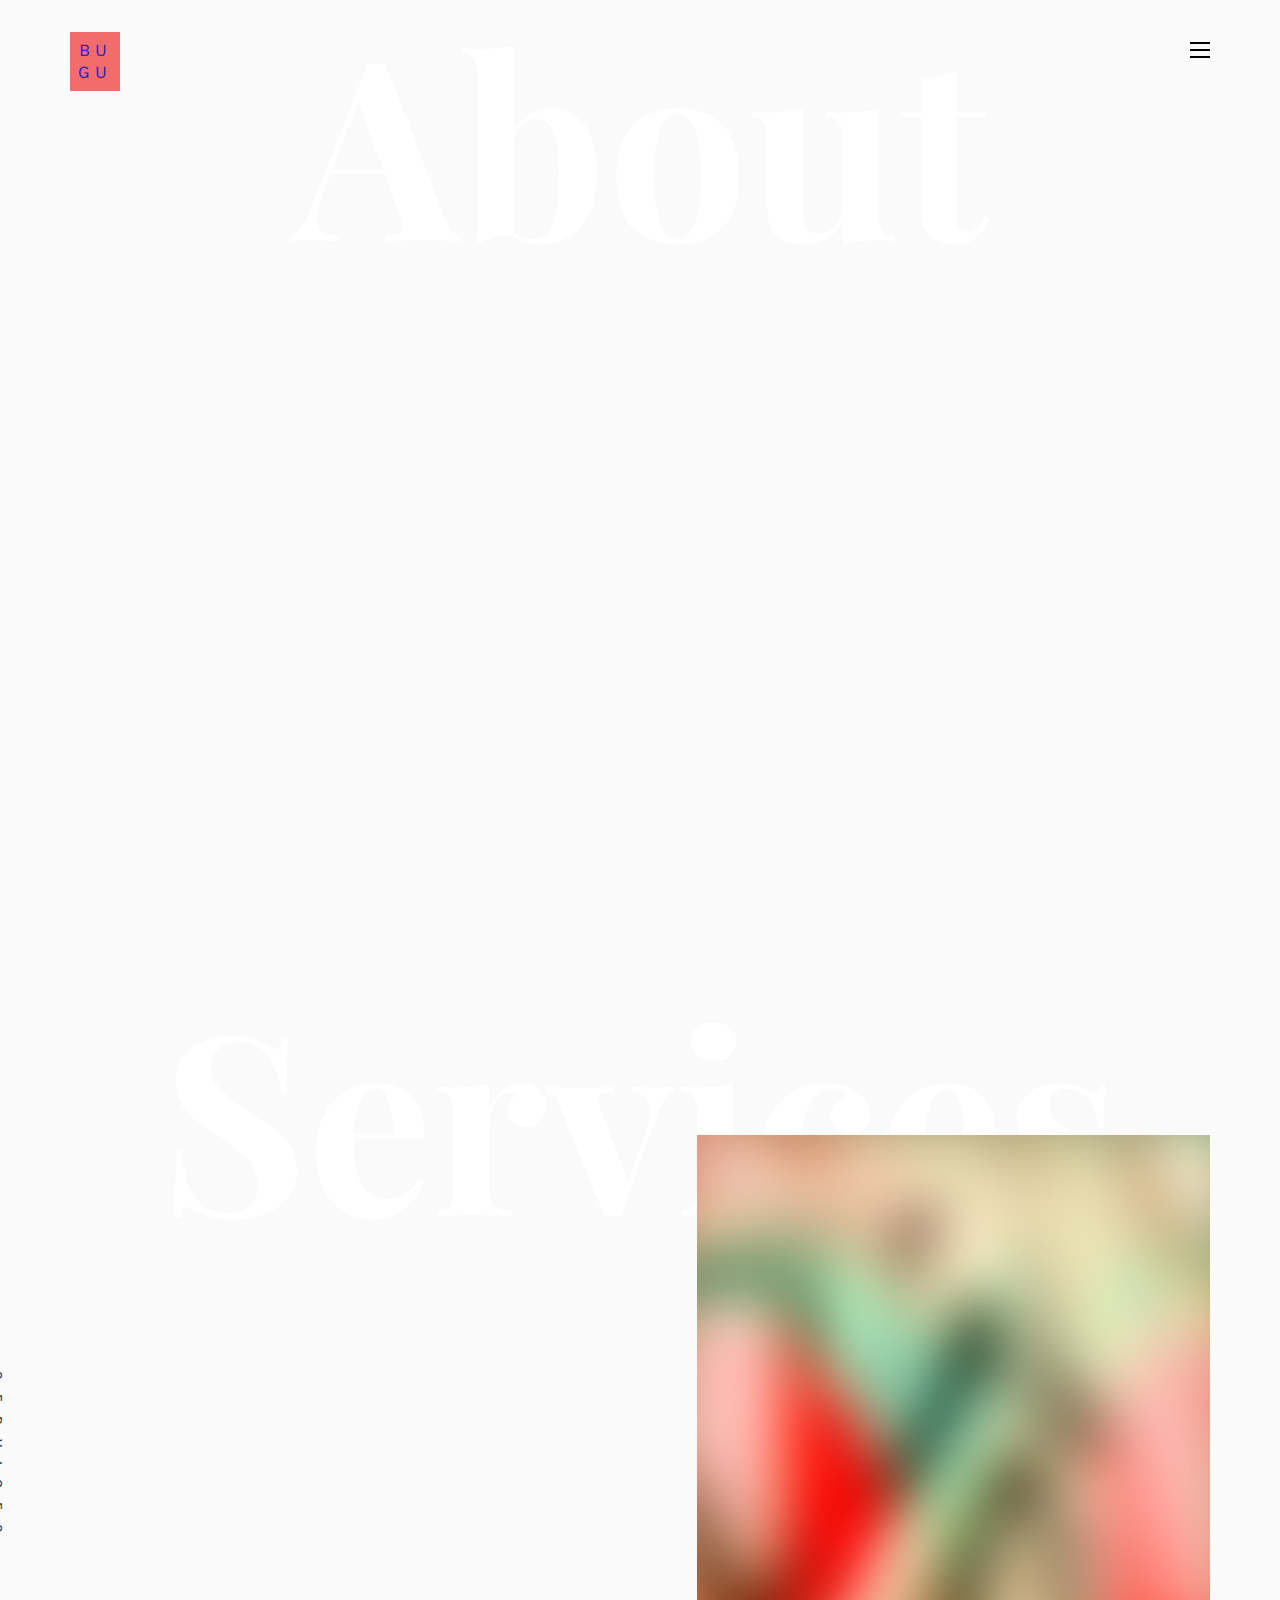
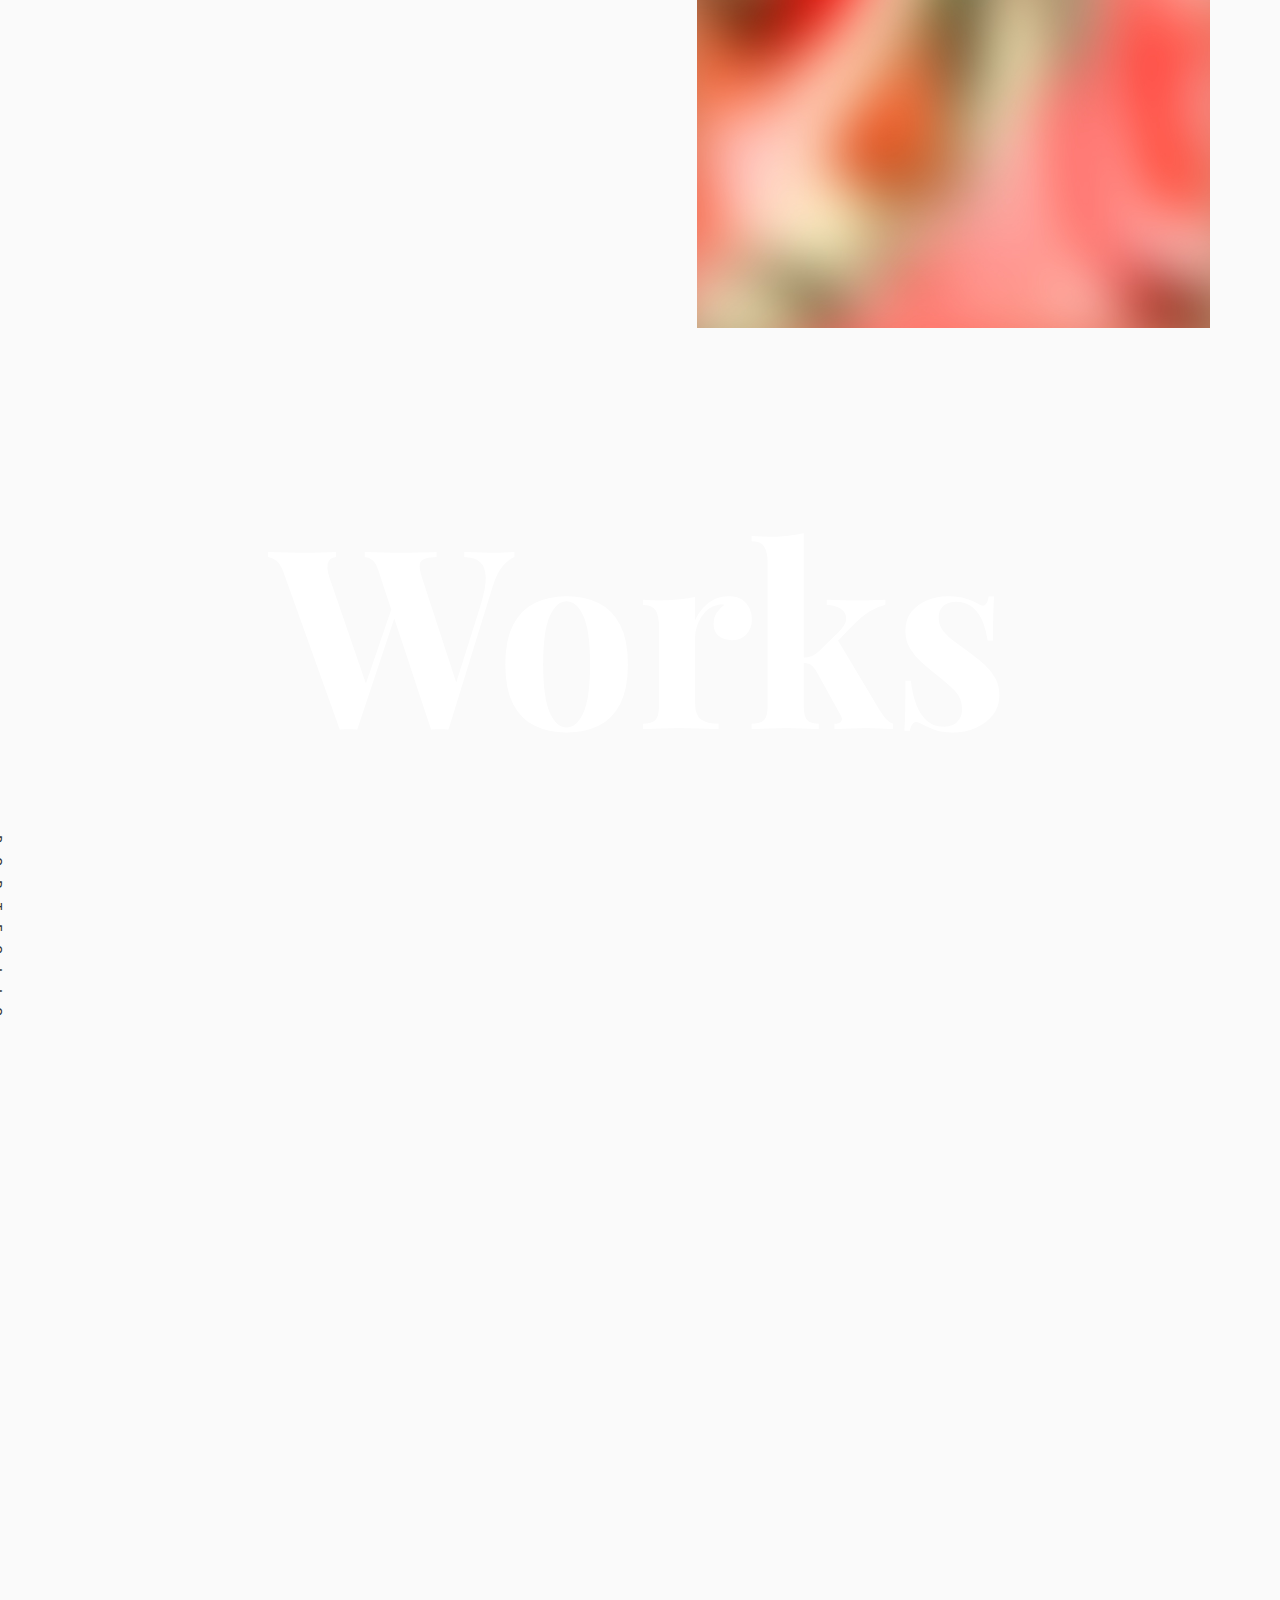
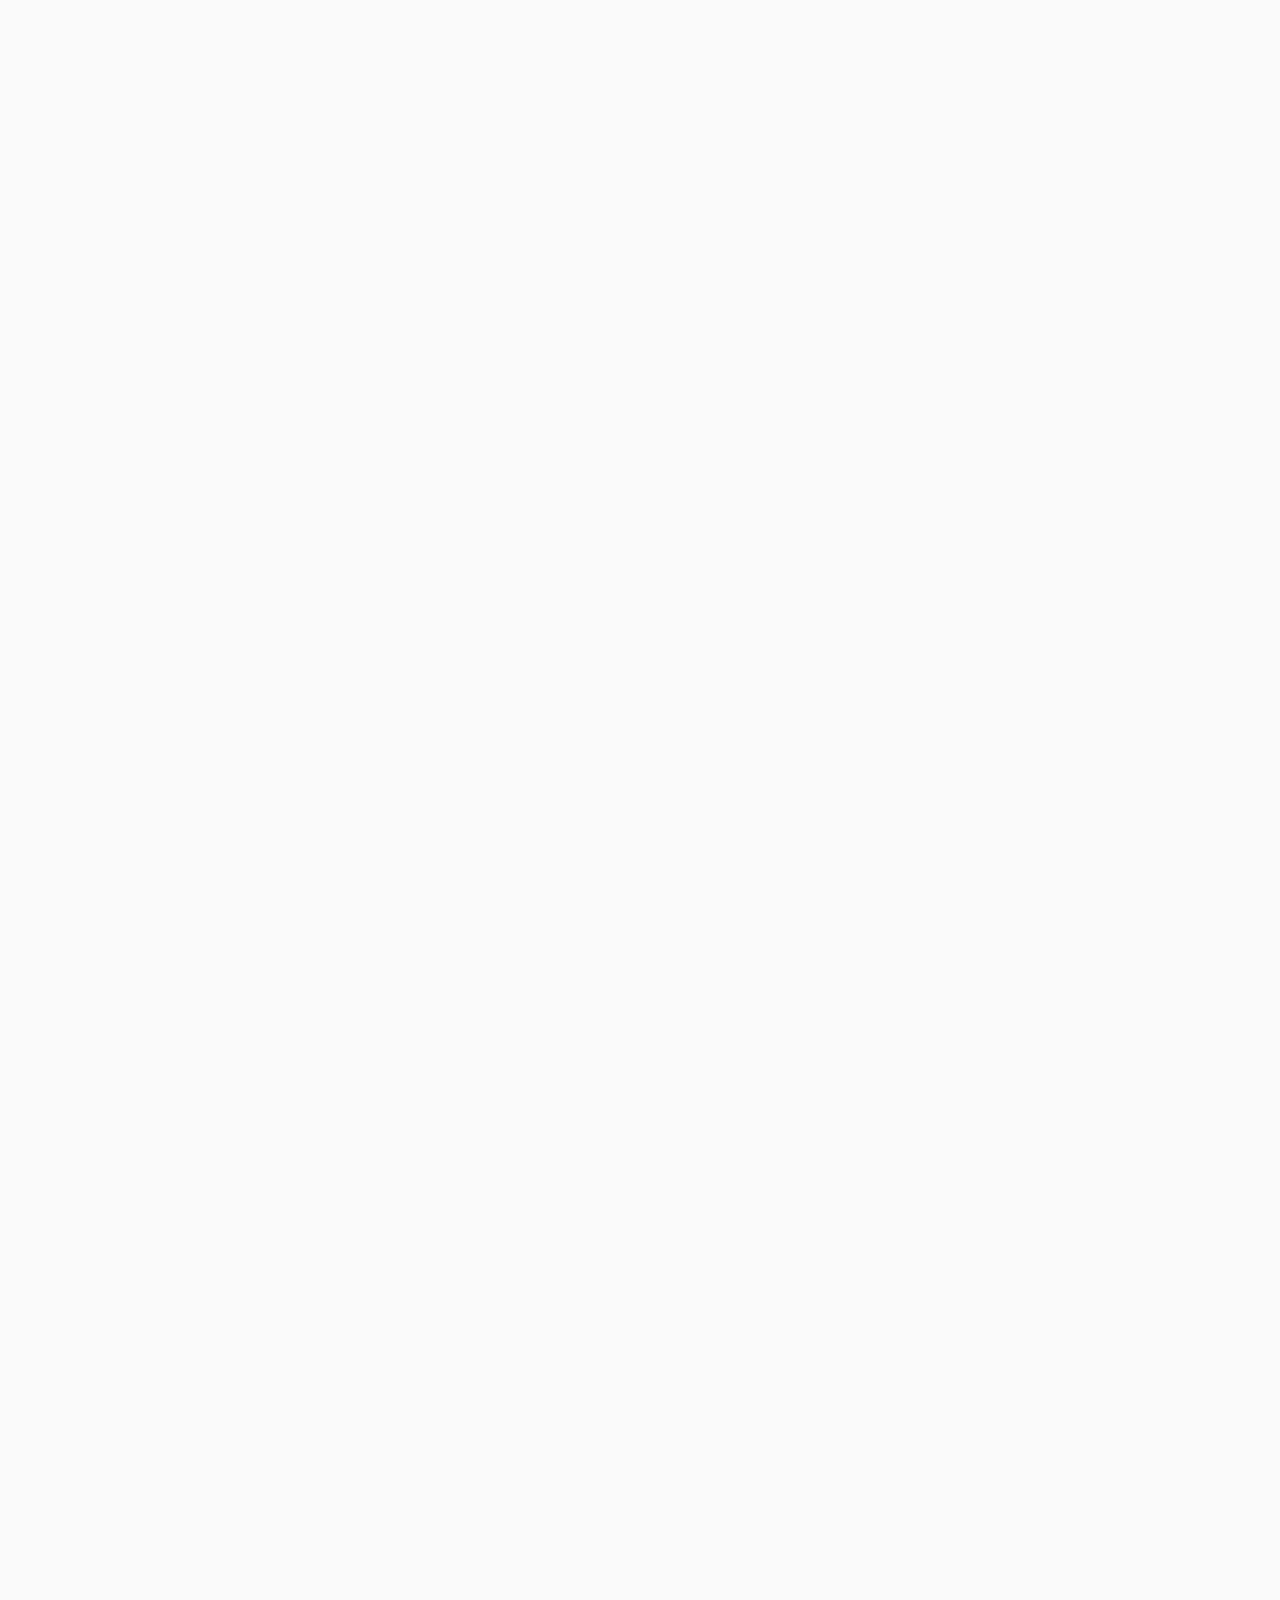
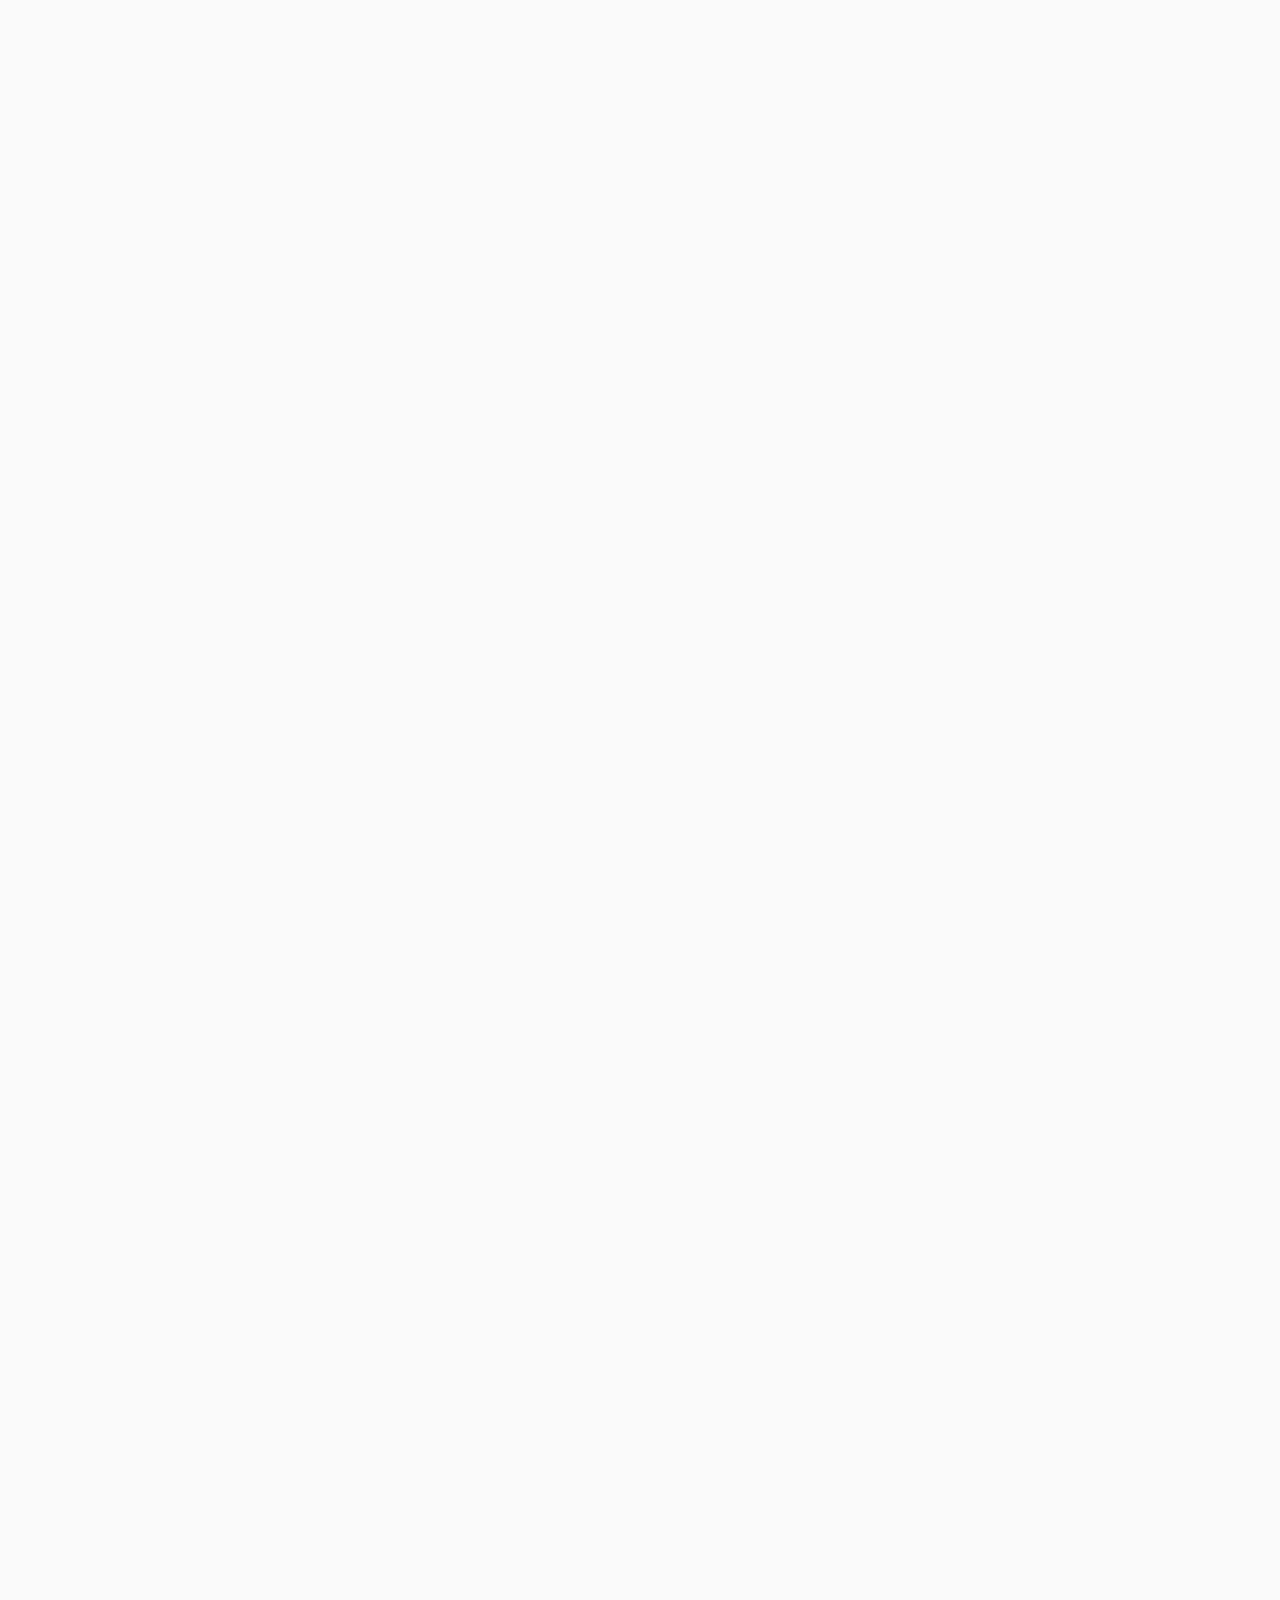
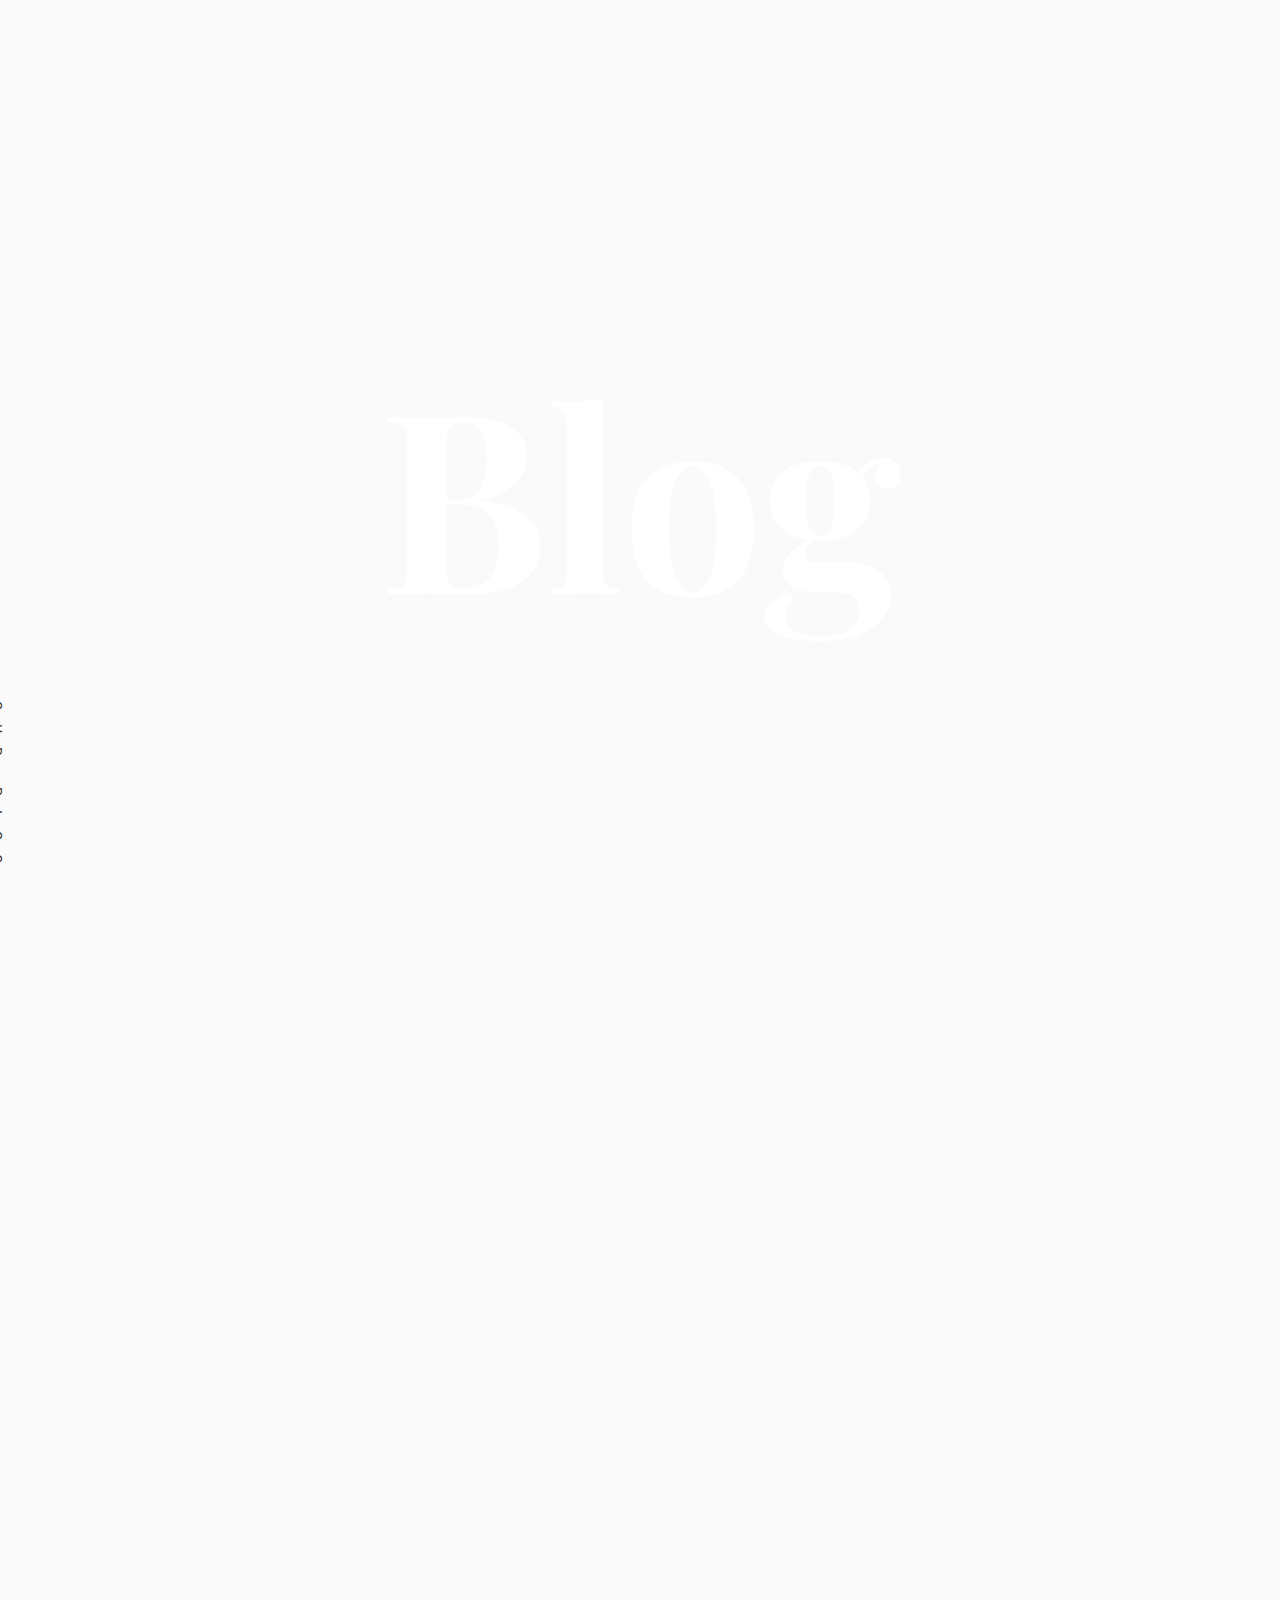
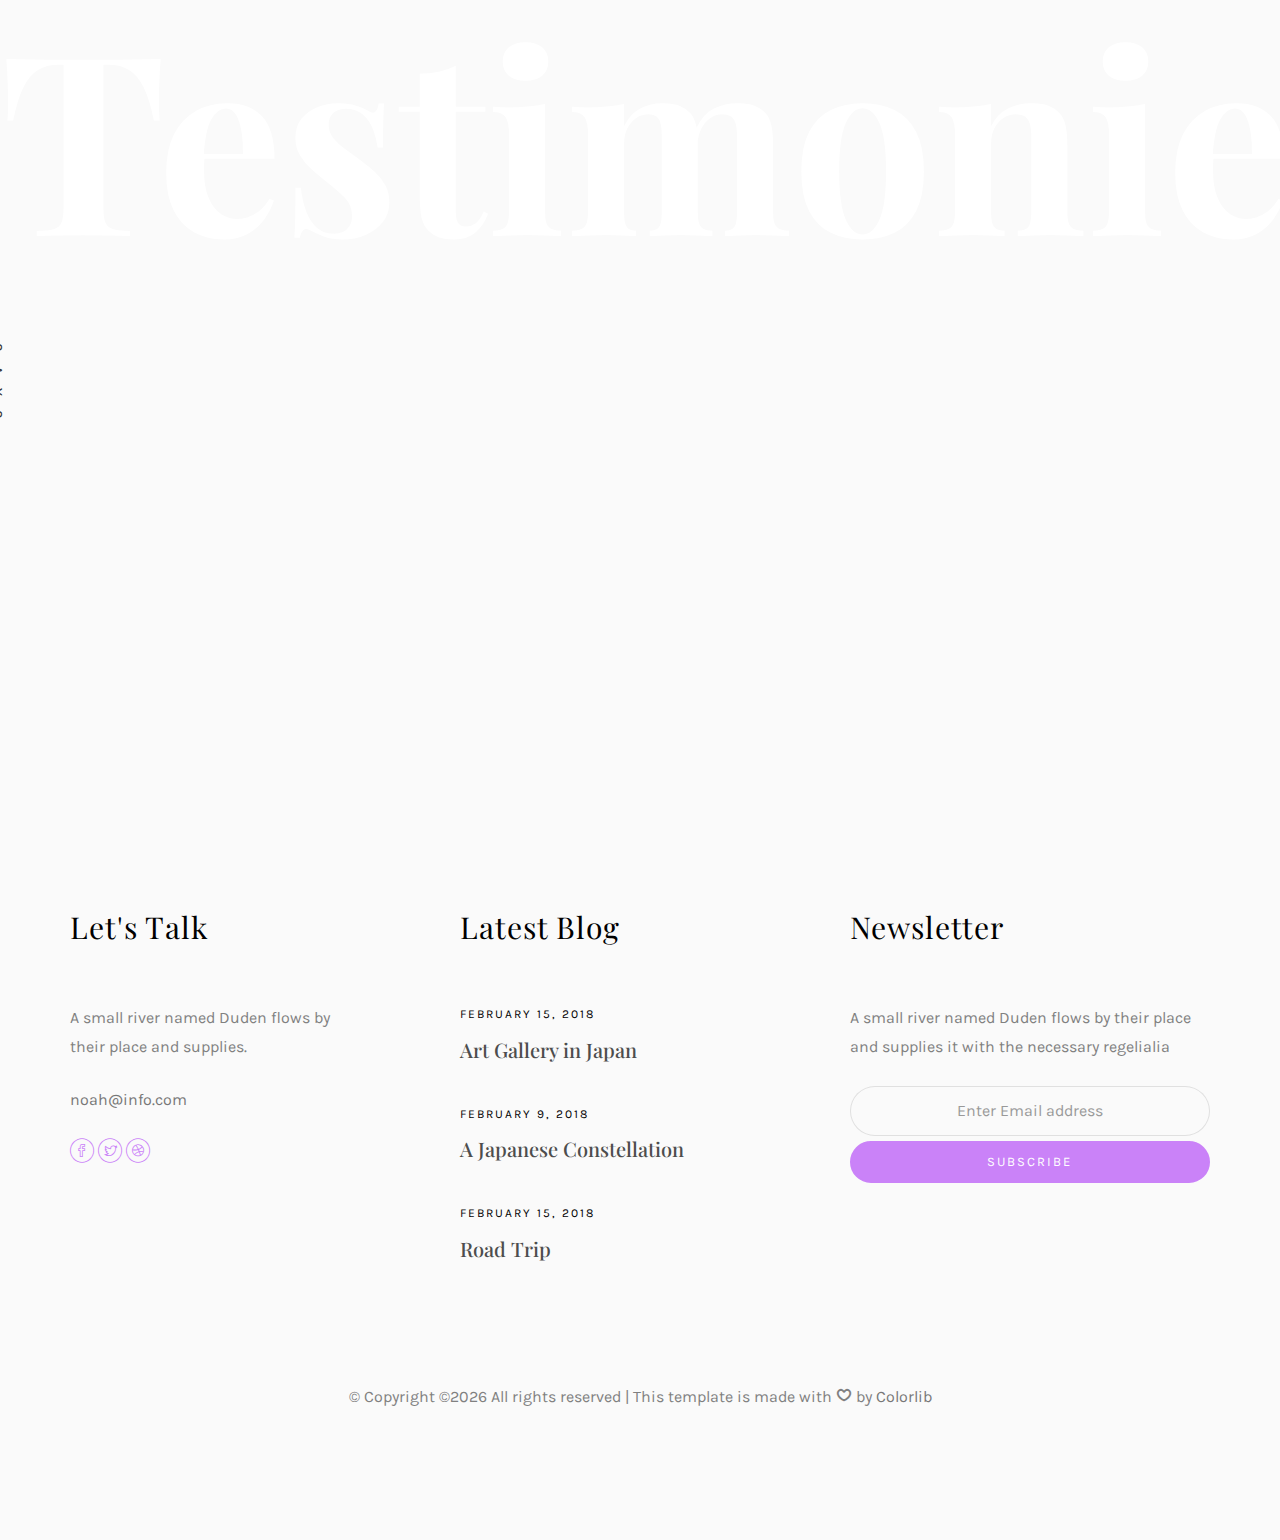
==== index.html @ c11c0c2b "0" ====
<!DOCTYPE HTML>
<html>
	<head>
	<meta charset="utf-8">
	<meta http-equiv="X-UA-Compatible" content="IE=edge">
	<title>Bugu Space</title>
	<meta name="viewport" content="width=device-width, initial-scale=1">
	<meta name="description" content="" />
	<meta name="keywords" content="" />
	<meta name="author" content="" />

  <!-- Facebook and Twitter integration -->
	<meta property="og:title" content=""/>
	<meta property="og:image" content=""/>
	<meta property="og:url" content=""/>
	<meta property="og:site_name" content=""/>
	<meta property="og:description" content=""/>
	<meta name="twitter:title" content="" />
	<meta name="twitter:image" content="" />
	<meta name="twitter:url" content="" />
	<meta name="twitter:card" content="" />

	<!-- Place favicon.ico and apple-touch-icon.png in the root directory -->
	<link rel="shortcut icon" href="favicon.ico">

	<link href="https://fonts.googleapis.com/css?family=Karla:400,700" rel="stylesheet">
	<link href="https://fonts.googleapis.com/css?family=Playfair+Display:400,400i,700" rel="stylesheet">
	
	<!-- Animate.css -->
	<link rel="stylesheet" href="css/animate.css">
	<!-- Icomoon Icon Fonts-->
	<link rel="stylesheet" href="css/icomoon.css">
	<!-- Bootstrap  -->
	<link rel="stylesheet" href="css/bootstrap.css">
	<!-- Owl Carousel -->
	<link rel="stylesheet" href="css/owl.carousel.min.css">
	<link rel="stylesheet" href="css/owl.theme.default.min.css">
	<!-- Magnific Popup -->
	<link rel="stylesheet" href="css/magnific-popup.css">

	<link rel="stylesheet" href="css/style.css">


	<!-- Modernizr JS -->
	<script src="js/modernizr-2.6.2.min.js"></script>
	<!-- FOR IE9 below -->
	<!--[if lt IE 9]>
	<script src="js/respond.min.js"></script>
	<![endif]-->

	</head>
	<body>

	<nav id="colorlib-main-nav" role="navigation">
		<a href="#" class="js-colorlib-nav-toggle colorlib-nav-toggle active"><i></i></a>
		<div class="js-fullheight colorlib-table">
			<div class="colorlib-table-cell js-fullheight">
				<div class="row">
					<div class="col-md-12">
						<div class="form-group">
							<input type="text" class="form-control" id="search" placeholder="Enter any key to search...">
							<button type="submit" class="btn btn-primary"><i class="icon-search3"></i></button>
						</div>
					</div>
				</div>
				<div class="row">
					<div class="col-md-12">
						<ul>
							<li class="active"><a href="index.html">Home</a></li>
							<li><a href="services.html">Services</a></li>
							<li><a href="work.html">Work</a></li>
							<li><a href="01.html">01</a></li>
							<li><a href="blog.html">Blog</a></li>
							<li><a href="about.html">About</a></li>
							<li><a href="contact.html">Contact</a></li>
						</ul>
					</div>
				</div>
				<div class="row">
					<div class="col-md-12">
						<h2 class="head-title">Works</h2>
						<a href="images/work-1.jpg" class="gallery image-popup-link text-center" style="background-image: url(images/work-1.jpg);">
							<span><i class="icon-search3"></i></span>
						</a>
						<a href="images/work-2.jpg" class="gallery image-popup-link text-center" style="background-image: url(images/work-2.jpg);">
							<span><i class="icon-search3"></i></span>
						</a>
						<a href="images/work-3.jpg" class="gallery image-popup-link text-center" style="background-image: url(images/work-3.jpg);">
							<span><i class="icon-search3"></i></span>
						</a>
						<a href="images/work-4.jpg" class="gallery image-popup-link text-center" style="background-image: url(images/work-4.jpg);">
							<span><i class="icon-search3"></i></span>
						</a>
					</div>
				</div>
			</div>
		</div>
	</nav>
	
	<div id="colorlib-page">
		<header>
			<div class="container">
				<div class="row">
					<div class="col-md-12">
						<div class="colorlib-navbar-brand">
							<a class="colorlib-logo" href="index.html"><span>BU</span><span>GU</span></a>
						</div>
						<a href="#" class="js-colorlib-nav-toggle colorlib-nav-toggle"><i></i></a>
					</div>
				</div>
			</div>
		</header>
		<div id="colorlib-about">
			<div class="container">
				<div class="row text-center">
					<h2 class="bold">About</h2>
				</div>
				<div class="row">
					<div class="col-md-5 animate-box">
						<div class="owl-carousel3">
							<div class="item">
								<img class="img-responsive about-img" src="images/about.gif" alt="html5 bootstrap template by colorlib.com">
							</div>	
						</div>
					</div>
					<div class="col-md-6 col-md-push-1 animate-box">
						<div class="about-desc">
							<div class="owl-carousel3">
								<div class="item">
									<h2><span>BUGU</span><span>Space</span></h2>
								</div>
								<div class="item">
									<h2><span>一本</span><span>用心制作的作品集</span></h2>
								</div>
							</div>
							<div class="desc">
								<div class="rotate">
									<h2 class="heading">About</h2>
								</div>
								<p>A small river named Duden <a href="#">flows by their place</a> and supplies it with the necessary regelialia. It is a paradisematic country, in which roasted parts of sentences fly into your mouth. Even the all-powerful Pointing has no control about the blind texts it is an almost unorthographic life.</p>
								<p class="colorlib-social-icons">
									<a href="#"><i class="icon-facebook4"></i></a>
									<a href="#"><i class="icon-twitter3"></i></a>
									<a href="#"><i class="icon-googleplus"></i></a>
									<a href="https://dribbble.com/"><i class="icon-dribbble2"></i></a>
								</p>
								<p><a href="#" class="btn btn-primary btn-outline">Contact Me!</a></p>
							</div>
						</div>
					</div>
				</div>
			</div>
		</div>		
		<div id="colorlib-services">
			<div class="container">
				<div class="row text-center">
					<h2 class="bold">Services</h2>
				</div>
				<div class="row">
					<div class="col-md-12">
						<div class="services-flex">
							<div class="one-third">
								<div class="row">
									<div class="col-md-12 col-md-offset-0 animate-box intro-heading">
										<span>My Services</span>
										<h2>Here Are Some of My Skills</h2>
									</div>
								</div>
								<div class="row">
									<div class="col-md-12">
										<div class="rotate">
											<h2 class="heading">Services</h2>
										</div>
									</div>
									<div class="col-md-6">
										<div class="services animate-box">
											<h3>1 - Graphic Design</h3>
											<ul>
												<li>UI Design</li>
												<li>Website &amp; Digital Design</li>
												<li>Brading &amp; Visual Identity</li>
												<li>Print Design</li>
											</ul>
										</div>
										<div class="services animate-box">
											<h3>3 - Front End Development</h3>
											<ul>
												<li>HTML / CSS</li>
												<li>JS &amp; Jquery Startup</li>
												<li>WordPress</li>
												<li>Jomla</li>
											</ul>
										</div>
									</div>
									<div class="col-md-6">
										<div class="services animate-box">
											<h3>2 - Illustration</h3>
											<ul>
												<li>Editorial</li>
												<li>Narrative</li>
												<li>Motion Graphics</li>
												<li>Animation</li>
												<li>Visual Effects</li>
											</ul>
										</div>
										<div class="services animate-box">
											<h3>4 - Web Marketing</h3>
											<ul>
												<li>Sales Marketing</li>
												<li>Invoice</li>
												<li>eCommerce</li>
											</ul>
										</div>
									</div>
								</div>
							</div>
							<div class="one-forth services-img" style="background-image: url(images/services-img-1.jpg);">
							</div>
						</div>
					</div>
				</div>
			</div>
		</div>

		<div id="colorlib-work">
			<div class="container">
				<div class="row text-center">
					<h2 class="bold">Works</h2>
				</div>
				<div class="row">
					<div class="col-md-12 col-md-offset-0 text-center animate-box intro-heading">
						<span>Portfolio</span>
						<h2>Done Projects</h2>
					</div>
				</div>
				<div class="row">
					<div class="col-md-12">
						<div class="rotate">
							<h2 class="heading">Portfolio</h2>
						</div>
					</div>
				</div>
				<div class="row">
					<div class="col-md-12">
						<div class="work-entry animate-box">
							<a href="work.html" class="work-img" style="background-image: url(images/work-1.jpg);">
								<div class="display-t">
									<div class="work-name">
										<h2>Pursuing Best</h2>
									</div>
								</div>
							</a>
							<div class="col-md-4 col-md-offset-4">
								<div class="desc">
									<p>Far far away, behind the word mountains, far from the countries Vokalia and Consonantia, there live the blind texts. Separated they live in Bookmarksgrove right at the coast of the Semantics, a large language ocean.</p>
									<p class="read"><a href="#">View details</a></p>
								</div>
							</div>
						</div>
					</div>
					<div class="col-md-12">
						<div class="work-entry animate-box">
							<a href="work.html" class="work-img" style="background-image: url(images/work-2.jpg);">
								<div class="display-t">
									<div class="work-name">
										<h2>Coordinates</h2>
									</div>
								</div>
							</a>
							<div class="col-md-4 col-md-offset-4">
								<div class="desc">
									<p>Far far away, behind the word mountains, far from the countries Vokalia and Consonantia, there live the blind texts. Separated they live in Bookmarksgrove right at the coast of the Semantics, a large language ocean.</p>
									<p class="read"><a href="#">View Details</a></p>
								</div>
							</div>
						</div>
					</div>
					<div class="col-md-12">
						<div class="work-entry animate-box">
							<a href="work.html" class="work-img" style="background-image: url(images/work-3.jpg);">
								<div class="display-t">
									<div class="work-name">
										<h2>Cristall</h2>
									</div>
								</div>
							</a>
							<div class="col-md-4 col-md-offset-4">
								<div class="desc">
									<p>Far far away, behind the word mountains, far from the countries Vokalia and Consonantia, there live the blind texts. Separated they live in Bookmarksgrove right at the coast of the Semantics, a large language ocean.</p>
									<p class="read"><a href="#">View details</a></p>
								</div>
							</div>
						</div>
					</div>
					<div class="col-md-12">
						<div class="work-entry animate-box">
							<a href="work.html" class="work-img" style="background-image: url(images/work-4.jpg);">
								<div class="display-t">
									<div class="work-name">
										<h2>Black</h2>
									</div>
								</div>
							</a>
							<div class="col-md-4 col-md-offset-4">
								<div class="desc">
									<p>Far far away, behind the word mountains, far from the countries Vokalia and Consonantia, there live the blind texts. Separated they live in Bookmarksgrove right at the coast of the Semantics, a large language ocean.</p>
									<p class="read"><a href="#">View details</a></p>
								</div>
							</div>
						</div>
					</div>
				</div>
			</div>
		</div>

		<div id="colorlib-blog">
			<div class="container">
				<div class="row text-center">
					<h2 class="bold">Blog</h2>
				</div>
				<div class="row">
					<div class="col-md-12 col-md-offset-0 text-center animate-box intro-heading">
						<span>Blog</span>
						<h2>Read Our Case</h2>
					</div>
				</div>
				<div class="row">
					<div class="col-md-12">
						<div class="rotate">
							<h2 class="heading">Our Blog</h2>
						</div>
					</div>
				</div>
				<div class="row animate-box">
					<div class="owl-carousel1">
						<div class="item">
							<div class="col-md-12">
								<div class="article">
									<a href="blog.html" class="blog-img">
										<img class="img-responsive" src="images/img-1.jpg" alt="html5 bootstrap by colorlib.com">
										<div class="overlay"></div>
										<div class="link">
											<span class="read">Read more</h2>
										</div>
									</a>
									<div class="desc">
										<span class="meta">15, Feb 2018</span>
										<h2><a href="blog.html">A Japanese Constellation</a></h2>
										<p>When she reached the first hills of the Italic Mountains, she had a last view back on the skyline of her hometown Bookmarksgrove</p>
									</div>
								</div>
							</div>
						</div>
						<div class="item">
							<div class="col-md-12">
								<div class="article">
									<a href="blog.html" class="blog-img">
										<img class="img-responsive" src="images/img-2.jpg" alt="html5 bootstrap by colorlib.com">
										<div class="overlay"></div>
										<div class="link">
											<span class="read">Read more</h2>
										</div>
									</a>
									<div class="desc">
										<span class="meta">15, Feb 2018</span>
										<h2><a href="blog.html">A Japanese Constellation</a></h2>
										<p>When she reached the first hills of the Italic Mountains, she had a last view back on the skyline of her hometown Bookmarksgrove</p>
									</div>
								</div>
							</div>
						</div>
						<div class="item">
							<div class="col-md-12">
								<div class="article">
									<a href="blog.html" class="blog-img">
										<img class="img-responsive" src="images/img-3.jpg" alt="html5 bootstrap by colorlib.com">
										<div class="overlay"></div>
										<div class="link">
											<span class="read">Read more</h2>
										</div>
									</a>
									<div class="desc">
										<span class="meta">15, Feb 2018</span>
										<h2><a href="blog.html">A Japanese Constellation</a></h2>
										<p>When she reached the first hills of the Italic Mountains, she had a last view back on the skyline of her hometown Bookmarksgrove</p>
									</div>
								</div>
							</div>
						</div>
					</div>
				</div>
			</div>
		</div>

		<div id="colorlib-testimony">
			<div class="container">
				<div class="row text-center">
					<h2 class="bold">Testimonies</h2>
				</div>
				<div class="row">
					<div class="col-md-12 col-md-offset-0 text-center animate-box intro-heading">
						<span>Testimonies</span>
						<h2>Clients Says</h2>
					</div>
				</div>
				<div class="row">
					<div class="col-md-12">
						<div class="rotate">
							<h2 class="heading">Says</h2>
						</div>
					</div>
				</div>
				<div class="row animate-box">
					<div class="owl-carousel">
						<div class="item">
							<div class="col-md-12 text-center">
								<div class="testimony">
									<blockquote>
										<p>"A small river named Duden flows by their place and supplies it with the necessary regelialia.</p>
										<span>" &mdash; George Brooks</span>
									</blockquote>
								</div>
							</div>
						</div>
						<div class="item">
							<div class="col-md-12 text-center">
								<div class="testimony">
									<blockquote>
										<p>"Even the all-powerful Pointing has no control about the blind texts it is an almost unorthographic life One day however a small line of blind text by the name of Lorem Ipsum decided to leave for the far World of Grammar.</p>
										<span>" &mdash; Daniel Foster</span>
									</blockquote>
								</div>
							</div>
						</div>
						<div class="item">
							<div class="col-md-12 text-center">
								<div class="testimony">
									<blockquote>
										<p>"When she reached the first hills of the Italic Mountains, she had a last view back on the skyline of her hometown Bookmarksgrove</p>
										<span>" &mdash; Liam Jenkins</span>
									</blockquote>
								</div>
							</div>
						</div>
					</div>
				</div>
			</div>
		</div>

		<footer>
			<div id="footer">
				<div class="container">
					<div class="row">
						<div class="col-md-4 col-pb-sm">
							<div class="row">
								<div class="col-md-10">
									<h2>Let's Talk</h2>
									<p>A small river named Duden flows by their place and supplies.</p>
									<p><a href="#">noah@info.com</a></p>
									<p class="colorlib-social-icons">
										<a href="https://m.facebook.com/"><i class="icon-facebook4"></i></a>
										<a href="https://twitter.com/"><i class="icon-twitter3"></i></a>
										<a href="#"><i class="icon-googleplus&"></i></a>
										<a href="https://dribbble.com/"><i class="icon-dribbble2"></i></a>
									</p>
								</div>
							</div>
						</div>
						<div class="col-md-4 col-pb-sm">
							<h2>Latest Blog</h2>
							<div class="f-entry">
								<a href="#" class="featured-img" style="background-image: url(images/img-1.jpg);"></a>
								<div class="desc">
									<span>February 15, 2018</span>
									<h3><a href="#">Art Gallery in Japan</a></h3>
								</div>
							</div>
							<div class="f-entry">
								<a href="#" class="featured-img" style="background-image: url(images/img-2.jpg);"></a>
								<div class="desc">
									<span>February 9, 2018</span>
									<h3><a href="#">A Japanese Constellation</a></h3>
								</div>
							</div>
							<div class="f-entry">
								<a href="#" class="featured-img" style="background-image: url(images/img-3.jpg);"></a>
								<div class="desc">
									<span>February 15, 2018</span>
									<h3><a href="#">Road Trip</a></h3>
								</div>
							</div>
						</div>
						<div class="col-md-4 col-pb-sm">
							<h2>Newsletter</h2>
							<p>A small river named Duden flows by their place and supplies it with the necessary regelialia</p>
							<div class="subscribe text-center">
								<div class="form-group">
									<input type="text" class="form-control text-center" placeholder="Enter Email address">
									<input type="submit" value="Subscribe" class="btn btn-primary btn-custom">
								</div>
							</div>
						</div>
					</div>
					<div class="row">
						<div class="col-md-12 text-center">
							<p>
								&copy; <!-- Link back to Colorlib can't be removed. Template is licensed under CC BY 3.0. -->
Copyright &copy;<script>document.write(new Date().getFullYear());</script> All rights reserved | This template is made with <i class="icon-heart4" aria-hidden="true"></i> by <a href="https://colorlib.com" target="_blank">Colorlib</a>
<!-- Link back to Colorlib can't be removed. Template is licensed under CC BY 3.0. -->
							</p>
						</div>
					</div>
				</div>
			</div>
		</footer>
	
	</div>

	<!-- jQuery -->
	<script src="js/jquery.min.js"></script>
	<!-- jQuery Easing -->
	<script src="js/jquery.easing.1.3.js"></script>
	<!-- Bootstrap -->
	<script src="js/bootstrap.min.js"></script>
	<!-- Waypoints -->
	<script src="js/jquery.waypoints.min.js"></script>
	<!-- Owl Carousel -->
	<script src="js/owl.carousel.min.js"></script>
	<!-- Magnific Popup -->
	<script src="js/jquery.magnific-popup.min.js"></script>
	<script src="js/magnific-popup-options.js"></script>

	<!-- Main JS (Do not remove) -->
	<script src="js/main.js"></script>

	</body>
	
	<script src="http://res.zvo.cn/translate/translate.js"></script>
<script>
//translate.ignore.tag.push('span'); //翻译时追加上自己想指定忽略的tag标签，凡是在这里面的，都不进行翻译。
//translate.ignore.class.push('test');	//翻译时指定忽略的class name，凡是class name 在这里面的，都不进行翻译。如果不设置默认只有 ignore 这一个
//translate.setAutoDiscriminateLocalLanguage();	//设置用户第一次用时，自动识别其所在国家的语种进行切换
translate.setUseVersion2(2); //设置使用v2.x 版本
translate.execute(); //执行翻译初始化操作，显示出select语言选择
	
</script>
	
</html>
---- css/icomoon.css ----
@font-face {
  font-family: 'icomoon';
  src:  url('fonts/icomoon.eot?tmere9');
  src:  url('fonts/icomoon.eot?tmere9#iefix') format('embedded-opentype'),
    url('fonts/icomoon.ttf?tmere9') format('truetype'),
    url('fonts/icomoon.woff?tmere9') format('woff'),
    url('fonts/icomoon.svg?tmere9#icomoon') format('svg');
  font-weight: normal;
  font-style: normal;
}

[class^="icon-"], [class*=" icon-"] {
  /* use !important to prevent issues with browser extensions that change fonts */
  font-family: 'icomoon' !important;
  speak: none;
  font-style: normal;
  font-weight: normal;
  font-variant: normal;
  text-transform: none;
  line-height: 1;

  /* Better Font Rendering =========== */
  -webkit-font-smoothing: antialiased;
  -moz-osx-font-smoothing: grayscale;
}

.icon-activity:before {
  content: "\e900";
}
.icon-airplay:before {
  content: "\e901";
}
.icon-alert-circle:before {
  content: "\e902";
}
.icon-alert-octagon:before {
  content: "\e903";
}
.icon-alert-triangle:before {
  content: "\e904";
}
.icon-align-center:before {
  content: "\e905";
}
.icon-align-justify:before {
  content: "\e906";
}
.icon-align-left:before {
  content: "\e907";
}
.icon-align-right:before {
  content: "\e908";
}
.icon-anchor:before {
  content: "\e909";
}
.icon-aperture:before {
  content: "\e90a";
}
.icon-arrow-down3:before {
  content: "\e90b";
}
.icon-arrow-down-circle:before {
  content: "\e90c";
}
.icon-arrow-down-left3:before {
  content: "\e90d";
}
.icon-arrow-down-right3:before {
  content: "\e90e";
}
.icon-arrow-left3:before {
  content: "\e90f";
}
.icon-arrow-left-circle:before {
  content: "\e910";
}
.icon-arrow-right3:before {
  content: "\e911";
}
.icon-arrow-right-circle:before {
  content: "\e912";
}
.icon-arrow-up3:before {
  content: "\e913";
}
.icon-arrow-up-circle:before {
  content: "\e914";
}
.icon-arrow-up-left3:before {
  content: "\e915";
}
.icon-arrow-up-right3:before {
  content: "\e916";
}
.icon-at-sign:before {
  content: "\e917";
}
.icon-award:before {
  content: "\e918";
}
.icon-bar-chart:before {
  content: "\e919";
}
.icon-bar-chart-2:before {
  content: "\e91a";
}
.icon-battery:before {
  content: "\e91b";
}
.icon-battery-charging:before {
  content: "\e91c";
}
.icon-bell2:before {
  content: "\e91d";
}
.icon-bell-off:before {
  content: "\e91e";
}
.icon-bluetooth:before {
  content: "\e91f";
}
.icon-bold2:before {
  content: "\e920";
}
.icon-book2:before {
  content: "\e921";
}
.icon-book-open:before {
  content: "\e922";
}
.icon-bookmark2:before {
  content: "\e923";
}
.icon-box:before {
  content: "\e924";
}
.icon-briefcase2:before {
  content: "\e925";
}
.icon-calendar2:before {
  content: "\e926";
}
.icon-camera2:before {
  content: "\e927";
}
.icon-camera-off:before {
  content: "\e928";
}
.icon-cast:before {
  content: "\e929";
}
.icon-check:before {
  content: "\e92a";
}
.icon-check-circle:before {
  content: "\e92b";
}
.icon-check-square:before {
  content: "\e92c";
}
.icon-chevron-down:before {
  content: "\e92d";
}
.icon-chevron-left:before {
  content: "\e92e";
}
.icon-chevron-right:before {
  content: "\e92f";
}
.icon-chevron-up:before {
  content: "\e930";
}
.icon-chevrons-down:before {
  content: "\e931";
}
.icon-chevrons-left:before {
  content: "\e932";
}
.icon-chevrons-right:before {
  content: "\e933";
}
.icon-chevrons-up:before {
  content: "\e934";
}
.icon-chrome2:before {
  content: "\e935";
}
.icon-circle:before {
  content: "\e936";
}
.icon-clipboard2:before {
  content: "\e937";
}
.icon-clock3:before {
  content: "\e938";
}
.icon-cloud2:before {
  content: "\e939";
}
.icon-cloud-drizzle:before {
  content: "\e93a";
}
.icon-cloud-lightning:before {
  content: "\e93b";
}
.icon-cloud-off:before {
  content: "\e93c";
}
.icon-cloud-rain:before {
  content: "\e93d";
}
.icon-cloud-snow:before {
  content: "\e93e";
}
.icon-code:before {
  content: "\e93f";
}
.icon-codepen2:before {
  content: "\e940";
}
.icon-command2:before {
  content: "\e941";
}
.icon-compass3:before {
  content: "\e942";
}
.icon-copy2:before {
  content: "\e943";
}
.icon-corner-down-left:before {
  content: "\e944";
}
.icon-corner-down-right:before {
  content: "\e945";
}
.icon-corner-left-down:before {
  content: "\e946";
}
.icon-corner-left-up:before {
  content: "\e947";
}
.icon-corner-right-down:before {
  content: "\e948";
}
.icon-corner-right-up:before {
  content: "\e949";
}
.icon-corner-up-left:before {
  content: "\e94a";
}
.icon-corner-up-right:before {
  content: "\e94b";
}
.icon-cpu:before {
  content: "\e94c";
}
.icon-credit-card2:before {
  content: "\e94d";
}
.icon-crop2:before {
  content: "\e94e";
}
.icon-crosshair:before {
  content: "\e94f";
}
.icon-database2:before {
  content: "\e950";
}
.icon-delete:before {
  content: "\e951";
}
.icon-disc:before {
  content: "\e952";
}
.icon-dollar-sign:before {
  content: "\e953";
}
.icon-download4:before {
  content: "\e954";
}
.icon-download-cloud:before {
  content: "\e955";
}
.icon-droplet2:before {
  content: "\e956";
}
.icon-edit:before {
  content: "\e957";
}
.icon-edit-2:before {
  content: "\e958";
}
.icon-edit-3:before {
  content: "\e959";
}
.icon-external-link:before {
  content: "\e95a";
}
.icon-eye2:before {
  content: "\e95b";
}
.icon-eye-off:before {
  content: "\e95c";
}
.icon-facebook3:before {
  content: "\e95d";
}
.icon-fast-forward:before {
  content: "\e95e";
}
.icon-feather:before {
  content: "\e95f";
}
.icon-file:before {
  content: "\e960";
}
.icon-file-minus:before {
  content: "\e961";
}
.icon-file-plus:before {
  content: "\e962";
}
.icon-file-text3:before {
  content: "\e963";
}
.icon-film2:before {
  content: "\e964";
}
.icon-filter2:before {
  content: "\e965";
}
.icon-flag2:before {
  content: "\e966";
}
.icon-folder2:before {
  content: "\e967";
}
.icon-folder-minus2:before {
  content: "\e968";
}
.icon-folder-plus2:before {
  content: "\e969";
}
.icon-git-branch:before {
  content: "\e96a";
}
.icon-git-commit:before {
  content: "\e96b";
}
.icon-git-merge:before {
  content: "\e96c";
}
.icon-git-pull-request:before {
  content: "\e96d";
}
.icon-github2:before {
  content: "\e96e";
}
.icon-gitlab:before {
  content: "\e96f";
}
.icon-globe:before {
  content: "\e970";
}
.icon-grid:before {
  content: "\e971";
}
.icon-hard-drive:before {
  content: "\e972";
}
.icon-hash:before {
  content: "\e973";
}
.icon-headphones2:before {
  content: "\e974";
}
.icon-heart2:before {
  content: "\e975";
}
.icon-help-circle:before {
  content: "\e976";
}
.icon-home4:before {
  content: "\e977";
}
.icon-image2:before {
  content: "\e978";
}
.icon-inbox:before {
  content: "\e979";
}
.icon-info2:before {
  content: "\e97a";
}
.icon-instagram2:before {
  content: "\e97b";
}
.icon-italic2:before {
  content: "\e97c";
}
.icon-layers:before {
  content: "\e97d";
}
.icon-layout:before {
  content: "\e97e";
}
.icon-life-buoy:before {
  content: "\e97f";
}
.icon-link2:before {
  content: "\e980";
}
.icon-link-2:before {
  content: "\e981";
}
.icon-linkedin3:before {
  content: "\e982";
}
.icon-list3:before {
  content: "\e983";
}
.icon-loader:before {
  content: "\e984";
}
.icon-lock2:before {
  content: "\e985";
}
.icon-log-in:before {
  content: "\e986";
}
.icon-log-out:before {
  content: "\e987";
}
.icon-mail5:before {
  content: "\e988";
}
.icon-map3:before {
  content: "\e989";
}
.icon-map-pin:before {
  content: "\e98a";
}
.icon-maximize:before {
  content: "\e98b";
}
.icon-maximize-2:before {
  content: "\e98c";
}
.icon-menu5:before {
  content: "\e98d";
}
.icon-message-circle:before {
  content: "\e98e";
}
.icon-message-square:before {
  content: "\e98f";
}
.icon-mic2:before {
  content: "\e990";
}
.icon-mic-off:before {
  content: "\e991";
}
.icon-minimize:before {
  content: "\e992";
}
.icon-minimize-2:before {
  content: "\e993";
}
.icon-minus2:before {
  content: "\e994";
}
.icon-minus-circle:before {
  content: "\e995";
}
.icon-minus-square:before {
  content: "\e996";
}
.icon-monitor:before {
  content: "\e997";
}
.icon-moon:before {
  content: "\e998";
}
.icon-more-horizontal:before {
  content: "\e999";
}
.icon-more-vertical:before {
  content: "\e99a";
}
.icon-move:before {
  content: "\e99b";
}
.icon-music2:before {
  content: "\e99c";
}
.icon-navigation:before {
  content: "\e99d";
}
.icon-navigation-2:before {
  content: "\e99e";
}
.icon-octagon:before {
  content: "\e99f";
}
.icon-package:before {
  content: "\e9a0";
}
.icon-paperclip:before {
  content: "\e9a1";
}
.icon-pause3:before {
  content: "\e9a2";
}
.icon-pause-circle:before {
  content: "\e9a3";
}
.icon-percent:before {
  content: "\e9a4";
}
.icon-phone2:before {
  content: "\e9a5";
}
.icon-phone-call:before {
  content: "\e9a6";
}
.icon-phone-forwarded:before {
  content: "\e9a7";
}
.icon-phone-incoming:before {
  content: "\e9a8";
}
.icon-phone-missed:before {
  content: "\e9a9";
}
.icon-phone-off:before {
  content: "\e9aa";
}
.icon-phone-outgoing:before {
  content: "\e9ab";
}
.icon-pie-chart2:before {
  content: "\e9ac";
}
.icon-play4:before {
  content: "\e9ad";
}
.icon-play-circle:before {
  content: "\e9ae";
}
.icon-plus2:before {
  content: "\e9af";
}
.icon-plus-circle:before {
  content: "\e9b0";
}
.icon-plus-square:before {
  content: "\e9b1";
}
.icon-pocket:before {
  content: "\e9b2";
}
.icon-power2:before {
  content: "\e9b3";
}
.icon-printer2:before {
  content: "\e9b4";
}
.icon-radio:before {
  content: "\e9b5";
}
.icon-refresh-ccw:before {
  content: "\e9b6";
}
.icon-refresh-cw:before {
  content: "\e9b7";
}
.icon-repeat:before {
  content: "\e9b8";
}
.icon-rewind:before {
  content: "\e9b9";
}
.icon-rotate-ccw:before {
  content: "\e9ba";
}
.icon-rotate-cw:before {
  content: "\e9bb";
}
.icon-rss3:before {
  content: "\e9bc";
}
.icon-save:before {
  content: "\e9bd";
}
.icon-scissors2:before {
  content: "\e9be";
}
.icon-search2:before {
  content: "\e9bf";
}
.icon-send:before {
  content: "\e9c0";
}
.icon-server:before {
  content: "\e9c1";
}
.icon-settings:before {
  content: "\e9c2";
}
.icon-share3:before {
  content: "\e9c3";
}
.icon-share-2:before {
  content: "\e9c4";
}
.icon-shield2:before {
  content: "\e9c5";
}
.icon-shield-off:before {
  content: "\e9c6";
}
.icon-shopping-bag:before {
  content: "\e9c7";
}
.icon-shopping-cart:before {
  content: "\e9c8";
}
.icon-shuffle2:before {
  content: "\e9c9";
}
.icon-sidebar:before {
  content: "\e9ca";
}
.icon-skip-back:before {
  content: "\e9cb";
}
.icon-skip-forward:before {
  content: "\e9cc";
}
.icon-slack:before {
  content: "\e9cd";
}
.icon-slash:before {
  content: "\e9ce";
}
.icon-sliders:before {
  content: "\e9cf";
}
.icon-smartphone:before {
  content: "\e9d0";
}
.icon-speaker:before {
  content: "\e9d1";
}
.icon-square:before {
  content: "\e9d2";
}
.icon-star:before {
  content: "\e9d3";
}
.icon-stop-circle:before {
  content: "\e9d4";
}
.icon-sun2:before {
  content: "\e9d5";
}
.icon-sunrise:before {
  content: "\e9d6";
}
.icon-sunset:before {
  content: "\e9d7";
}
.icon-tablet2:before {
  content: "\e9d8";
}
.icon-tag:before {
  content: "\e9d9";
}
.icon-target2:before {
  content: "\e9da";
}
.icon-terminal2:before {
  content: "\e9db";
}
.icon-thermometer:before {
  content: "\e9dc";
}
.icon-thumbs-down:before {
  content: "\e9dd";
}
.icon-thumbs-up:before {
  content: "\e9de";
}
.icon-toggle-left:before {
  content: "\e9df";
}
.icon-toggle-right:before {
  content: "\e9e0";
}
.icon-trash:before {
  content: "\e9e1";
}
.icon-trash-2:before {
  content: "\e9e2";
}
.icon-trending-down:before {
  content: "\e9e3";
}
.icon-trending-up:before {
  content: "\e9e4";
}
.icon-triangle:before {
  content: "\e9e5";
}
.icon-truck2:before {
  content: "\e9e6";
}
.icon-tv2:before {
  content: "\e9e7";
}
.icon-twitter2:before {
  content: "\e9e8";
}
.icon-type:before {
  content: "\e9e9";
}
.icon-umbrella:before {
  content: "\e9ea";
}
.icon-underline2:before {
  content: "\e9eb";
}
.icon-unlock:before {
  content: "\e9ec";
}
.icon-upload4:before {
  content: "\e9ed";
}
.icon-upload-cloud:before {
  content: "\e9ee";
}
.icon-user2:before {
  content: "\e9ef";
}
.icon-user-check2:before {
  content: "\e9f0";
}
.icon-user-minus2:before {
  content: "\e9f1";
}
.icon-user-plus2:before {
  content: "\e9f2";
}
.icon-user-x:before {
  content: "\e9f3";
}
.icon-users2:before {
  content: "\e9f4";
}
.icon-video:before {
  content: "\e9f5";
}
.icon-video-off:before {
  content: "\e9f6";
}
.icon-voicemail:before {
  content: "\e9f7";
}
.icon-volume:before {
  content: "\e9f8";
}
.icon-volume-1:before {
  content: "\e9f9";
}
.icon-volume-2:before {
  content: "\e9fa";
}
.icon-volume-x:before {
  content: "\e9fb";
}
.icon-watch:before {
  content: "\e9fc";
}
.icon-wifi:before {
  content: "\e9fd";
}
.icon-wifi-off:before {
  content: "\e9fe";
}
.icon-wind:before {
  content: "\e9ff";
}
.icon-x:before {
  content: "\ea00";
}
.icon-x-circle:before {
  content: "\ea01";
}
.icon-x-square:before {
  content: "\ea02";
}
.icon-zap:before {
  content: "\ea03";
}
.icon-zap-off:before {
  content: "\ea04";
}
.icon-zoom-in2:before {
  content: "\ea05";
}
.icon-zoom-out2:before {
  content: "\ea06";
}
.icon-times:before {
  content: "\ea07";
}
.icon-tick:before {
  content: "\ea08";
}
.icon-plus3:before {
  content: "\ea09";
}
.icon-minus3:before {
  content: "\ea0a";
}
.icon-equals:before {
  content: "\ea0b";
}
.icon-divide:before {
  content: "\ea0c";
}
.icon-chevron-right2:before {
  content: "\ea0d";
}
.icon-chevron-left2:before {
  content: "\ea0e";
}
.icon-arrow-right-thick:before {
  content: "\ea0f";
}
.icon-arrow-left-thick:before {
  content: "\ea10";
}
.icon-th-small:before {
  content: "\ea11";
}
.icon-th-menu:before {
  content: "\ea12";
}
.icon-th-list:before {
  content: "\ea13";
}
.icon-th-large:before {
  content: "\ea14";
}
.icon-home5:before {
  content: "\ea15";
}
.icon-arrow-forward:before {
  content: "\ea16";
}
.icon-arrow-back:before {
  content: "\ea17";
}
.icon-rss4:before {
  content: "\ea18";
}
.icon-location3:before {
  content: "\ea19";
}
.icon-link3:before {
  content: "\ea1a";
}
.icon-image3:before {
  content: "\ea1b";
}
.icon-arrow-up-thick:before {
  content: "\ea1c";
}
.icon-arrow-down-thick:before {
  content: "\ea1d";
}
.icon-starburst:before {
  content: "\ea1e";
}
.icon-starburst-outline:before {
  content: "\ea1f";
}
.icon-star2:before {
  content: "\ea20";
}
.icon-flow-children:before {
  content: "\ea21";
}
.icon-export:before {
  content: "\ea22";
}
.icon-delete2:before {
  content: "\ea23";
}
.icon-delete-outline:before {
  content: "\ea24";
}
.icon-cloud-storage:before {
  content: "\ea25";
}
.icon-wi-fi:before {
  content: "\ea26";
}
.icon-heart3:before {
  content: "\ea27";
}
.icon-flash:before {
  content: "\ea28";
}
.icon-cancel:before {
  content: "\ea29";
}
.icon-backspace:before {
  content: "\ea2a";
}
.icon-attachment2:before {
  content: "\ea2b";
}
.icon-arrow-move:before {
  content: "\ea2c";
}
.icon-warning2:before {
  content: "\ea2d";
}
.icon-user3:before {
  content: "\ea2e";
}
.icon-radar:before {
  content: "\ea2f";
}
.icon-lock-open:before {
  content: "\ea30";
}
.icon-lock-closed:before {
  content: "\ea31";
}
.icon-location-arrow:before {
  content: "\ea32";
}
.icon-info3:before {
  content: "\ea33";
}
.icon-user-delete:before {
  content: "\ea34";
}
.icon-user-add:before {
  content: "\ea35";
}
.icon-media-pause:before {
  content: "\ea36";
}
.icon-group:before {
  content: "\ea37";
}
.icon-chart-pie:before {
  content: "\ea38";
}
.icon-chart-line:before {
  content: "\ea39";
}
.icon-chart-bar:before {
  content: "\ea3a";
}
.icon-chart-area:before {
  content: "\ea3b";
}
.icon-video2:before {
  content: "\ea3c";
}
.icon-point-of-interest:before {
  content: "\ea3d";
}
.icon-infinity:before {
  content: "\ea3e";
}
.icon-globe2:before {
  content: "\ea3f";
}
.icon-eye3:before {
  content: "\ea40";
}
.icon-cog2:before {
  content: "\ea41";
}
.icon-camera3:before {
  content: "\ea42";
}
.icon-upload5:before {
  content: "\ea43";
}
.icon-scissors3:before {
  content: "\ea44";
}
.icon-refresh:before {
  content: "\ea45";
}
.icon-pin:before {
  content: "\ea46";
}
.icon-key3:before {
  content: "\ea47";
}
.icon-info-large:before {
  content: "\ea48";
}
.icon-eject2:before {
  content: "\ea49";
}
.icon-download5:before {
  content: "\ea4a";
}
.icon-zoom:before {
  content: "\ea4b";
}
.icon-zoom-out3:before {
  content: "\ea4c";
}
.icon-zoom-in3:before {
  content: "\ea4d";
}
.icon-sort-numerically:before {
  content: "\ea4e";
}
.icon-sort-alphabetically:before {
  content: "\ea4f";
}
.icon-input-checked:before {
  content: "\ea50";
}
.icon-calender:before {
  content: "\ea51";
}
.icon-world:before {
  content: "\ea52";
}
.icon-notes:before {
  content: "\ea53";
}
.icon-code2:before {
  content: "\ea54";
}
.icon-arrow-sync:before {
  content: "\ea55";
}
.icon-arrow-shuffle:before {
  content: "\ea56";
}
.icon-arrow-repeat:before {
  content: "\ea57";
}
.icon-arrow-minimise:before {
  content: "\ea58";
}
.icon-arrow-maximise:before {
  content: "\ea59";
}
.icon-arrow-loop:before {
  content: "\ea5a";
}
.icon-anchor2:before {
  content: "\ea5b";
}
.icon-spanner:before {
  content: "\ea5c";
}
.icon-puzzle:before {
  content: "\ea5d";
}
.icon-power3:before {
  content: "\ea5e";
}
.icon-plane:before {
  content: "\ea5f";
}
.icon-pi:before {
  content: "\ea60";
}
.icon-phone3:before {
  content: "\ea61";
}
.icon-microphone:before {
  content: "\ea62";
}
.icon-media-rewind:before {
  content: "\ea63";
}
.icon-flag3:before {
  content: "\ea64";
}
.icon-adjust-brightness:before {
  content: "\ea65";
}
.icon-waves:before {
  content: "\ea66";
}
.icon-social-twitter:before {
  content: "\ea67";
}
.icon-social-facebook:before {
  content: "\ea68";
}
.icon-social-dribbble:before {
  content: "\ea69";
}
.icon-media-stop:before {
  content: "\ea6a";
}
.icon-media-record:before {
  content: "\ea6b";
}
.icon-media-play:before {
  content: "\ea6c";
}
.icon-media-fast-forward:before {
  content: "\ea6d";
}
.icon-media-eject:before {
  content: "\ea6e";
}
.icon-social-vimeo:before {
  content: "\ea6f";
}
.icon-social-tumbler:before {
  content: "\ea70";
}
.icon-social-skype:before {
  content: "\ea71";
}
.icon-social-pinterest:before {
  content: "\ea72";
}
.icon-social-linkedin:before {
  content: "\ea73";
}
.icon-social-last-fm:before {
  content: "\ea74";
}
.icon-social-github:before {
  content: "\ea75";
}
.icon-social-flickr:before {
  content: "\ea76";
}
.icon-at:before {
  content: "\ea77";
}
.icon-times-outline:before {
  content: "\ea78";
}
.icon-plus-outline:before {
  content: "\ea79";
}
.icon-minus-outline:before {
  content: "\ea7a";
}
.icon-tick-outline:before {
  content: "\ea7b";
}
.icon-th-large-outline:before {
  content: "\ea7c";
}
.icon-equals-outline:before {
  content: "\ea7d";
}
.icon-divide-outline:before {
  content: "\ea7e";
}
.icon-chevron-right-outline:before {
  content: "\ea7f";
}
.icon-chevron-left-outline:before {
  content: "\ea80";
}
.icon-arrow-right-outline:before {
  content: "\ea81";
}
.icon-arrow-left-outline:before {
  content: "\ea82";
}
.icon-th-small-outline:before {
  content: "\ea83";
}
.icon-th-menu-outline:before {
  content: "\ea84";
}
.icon-th-list-outline:before {
  content: "\ea85";
}
.icon-news:before {
  content: "\ea86";
}
.icon-home-outline:before {
  content: "\ea87";
}
.icon-arrow-up-outline:before {
  content: "\ea88";
}
.icon-arrow-forward-outline:before {
  content: "\ea89";
}
.icon-arrow-down-outline:before {
  content: "\ea8a";
}
.icon-arrow-back-outline:before {
  content: "\ea8b";
}
.icon-trash2:before {
  content: "\ea8c";
}
.icon-rss-outline:before {
  content: "\ea8d";
}
.icon-message:before {
  content: "\ea8e";
}
.icon-location-outline:before {
  content: "\ea8f";
}
.icon-link-outline:before {
  content: "\ea90";
}
.icon-image-outline:before {
  content: "\ea91";
}
.icon-export-outline:before {
  content: "\ea92";
}
.icon-cross2:before {
  content: "\ea93";
}
.icon-wi-fi-outline:before {
  content: "\ea94";
}
.icon-star-outline:before {
  content: "\ea95";
}
.icon-media-pause-outline:before {
  content: "\ea96";
}
.icon-mail6:before {
  content: "\ea97";
}
.icon-heart-outline:before {
  content: "\ea98";
}
.icon-flash-outline:before {
  content: "\ea99";
}
.icon-cancel-outline:before {
  content: "\ea9a";
}
.icon-beaker:before {
  content: "\ea9b";
}
.icon-arrow-move-outline:before {
  content: "\ea9c";
}
.icon-watch2:before {
  content: "\ea9d";
}
.icon-warning-outline:before {
  content: "\ea9e";
}
.icon-time:before {
  content: "\ea9f";
}
.icon-radar-outline:before {
  content: "\eaa0";
}
.icon-lock-open-outline:before {
  content: "\eaa1";
}
.icon-location-arrow-outline:before {
  content: "\eaa2";
}
.icon-info-outline:before {
  content: "\eaa3";
}
.icon-backspace-outline:before {
  content: "\eaa4";
}
.icon-attachment-outline:before {
  content: "\eaa5";
}
.icon-user-outline:before {
  content: "\eaa6";
}
.icon-user-delete-outline:before {
  content: "\eaa7";
}
.icon-user-add-outline:before {
  content: "\eaa8";
}
.icon-lock-closed-outline:before {
  content: "\eaa9";
}
.icon-group-outline:before {
  content: "\eaaa";
}
.icon-chart-pie-outline:before {
  content: "\eaab";
}
.icon-chart-line-outline:before {
  content: "\eaac";
}
.icon-chart-bar-outline:before {
  content: "\eaad";
}
.icon-chart-area-outline:before {
  content: "\eaae";
}
.icon-video-outline:before {
  content: "\eaaf";
}
.icon-point-of-interest-outline:before {
  content: "\eab0";
}
.icon-map4:before {
  content: "\eab1";
}
.icon-key-outline:before {
  content: "\eab2";
}
.icon-infinity-outline:before {
  content: "\eab3";
}
.icon-globe-outline:before {
  content: "\eab4";
}
.icon-eye-outline:before {
  content: "\eab5";
}
.icon-cog-outline:before {
  content: "\eab6";
}
.icon-camera-outline:before {
  content: "\eab7";
}
.icon-upload-outline:before {
  content: "\eab8";
}
.icon-support:before {
  content: "\eab9";
}
.icon-scissors-outline:before {
  content: "\eaba";
}
.icon-refresh-outline:before {
  content: "\eabb";
}
.icon-info-large-outline:before {
  content: "\eabc";
}
.icon-eject-outline:before {
  content: "\eabd";
}
.icon-download-outline:before {
  content: "\eabe";
}
.icon-battery-mid:before {
  content: "\eabf";
}
.icon-battery-low:before {
  content: "\eac0";
}
.icon-battery-high:before {
  content: "\eac1";
}
.icon-zoom-outline:before {
  content: "\eac2";
}
.icon-zoom-out-outline:before {
  content: "\eac3";
}
.icon-zoom-in-outline:before {
  content: "\eac4";
}
.icon-tag2:before {
  content: "\eac5";
}
.icon-tabs-outline:before {
  content: "\eac6";
}
.icon-pin-outline:before {
  content: "\eac7";
}
.icon-message-typing:before {
  content: "\eac8";
}
.icon-directions:before {
  content: "\eac9";
}
.icon-battery-full:before {
  content: "\eaca";
}
.icon-battery-charge:before {
  content: "\eacb";
}
.icon-pipette:before {
  content: "\eacc";
}
.icon-pencil3:before {
  content: "\eacd";
}
.icon-folder3:before {
  content: "\eace";
}
.icon-folder-delete:before {
  content: "\eacf";
}
.icon-folder-add:before {
  content: "\ead0";
}
.icon-edit2:before {
  content: "\ead1";
}
.icon-document:before {
  content: "\ead2";
}
.icon-document-delete:before {
  content: "\ead3";
}
.icon-document-add:before {
  content: "\ead4";
}
.icon-brush:before {
  content: "\ead5";
}
.icon-thumbs-up2:before {
  content: "\ead6";
}
.icon-thumbs-down2:before {
  content: "\ead7";
}
.icon-pen2:before {
  content: "\ead8";
}
.icon-sort-numerically-outline:before {
  content: "\ead9";
}
.icon-sort-alphabetically-outline:before {
  content: "\eada";
}
.icon-social-last-fm-circular:before {
  content: "\eadb";
}
.icon-social-github-circular:before {
  content: "\eadc";
}
.icon-compass4:before {
  content: "\eadd";
}
.icon-bookmark3:before {
  content: "\eade";
}
.icon-input-checked-outline:before {
  content: "\eadf";
}
.icon-code-outline:before {
  content: "\eae0";
}
.icon-calender-outline:before {
  content: "\eae1";
}
.icon-business-card:before {
  content: "\eae2";
}
.icon-arrow-up4:before {
  content: "\eae3";
}
.icon-arrow-sync-outline:before {
  content: "\eae4";
}
.icon-arrow-right4:before {
  content: "\eae5";
}
.icon-arrow-repeat-outline:before {
  content: "\eae6";
}
.icon-arrow-loop-outline:before {
  content: "\eae7";
}
.icon-arrow-left4:before {
  content: "\eae8";
}
.icon-flow-switch:before {
  content: "\eae9";
}
.icon-flow-parallel:before {
  content: "\eaea";
}
.icon-flow-merge:before {
  content: "\eaeb";
}
.icon-document-text:before {
  content: "\eaec";
}
.icon-clipboard3:before {
  content: "\eaed";
}
.icon-calculator2:before {
  content: "\eaee";
}
.icon-arrow-minimise-outline:before {
  content: "\eaef";
}
.icon-arrow-maximise-outline:before {
  content: "\eaf0";
}
.icon-arrow-down4:before {
  content: "\eaf1";
}
.icon-gift2:before {
  content: "\eaf2";
}
.icon-film3:before {
  content: "\eaf3";
}
.icon-database3:before {
  content: "\eaf4";
}
.icon-bell3:before {
  content: "\eaf5";
}
.icon-anchor-outline:before {
  content: "\eaf6";
}
.icon-adjust-contrast:before {
  content: "\eaf7";
}
.icon-world-outline:before {
  content: "\eaf8";
}
.icon-shopping-bag2:before {
  content: "\eaf9";
}
.icon-power-outline:before {
  content: "\eafa";
}
.icon-notes-outline:before {
  content: "\eafb";
}
.icon-device-tablet:before {
  content: "\eafc";
}
.icon-device-phone:before {
  content: "\eafd";
}
.icon-device-laptop:before {
  content: "\eafe";
}
.icon-device-desktop:before {
  content: "\eaff";
}
.icon-briefcase3:before {
  content: "\eb00";
}
.icon-stopwatch2:before {
  content: "\eb01";
}
.icon-spanner-outline:before {
  content: "\eb02";
}
.icon-puzzle-outline:before {
  content: "\eb03";
}
.icon-printer3:before {
  content: "\eb04";
}
.icon-pi-outline:before {
  content: "\eb05";
}
.icon-lightbulb:before {
  content: "\eb06";
}
.icon-flag-outline:before {
  content: "\eb07";
}
.icon-contacts:before {
  content: "\eb08";
}
.icon-archive:before {
  content: "\eb09";
}
.icon-weather-stormy:before {
  content: "\eb0a";
}
.icon-weather-shower:before {
  content: "\eb0b";
}
.icon-weather-partly-sunny:before {
  content: "\eb0c";
}
.icon-weather-downpour:before {
  content: "\eb0d";
}
.icon-weather-cloudy:before {
  content: "\eb0e";
}
.icon-plane-outline:before {
  content: "\eb0f";
}
.icon-phone-outline:before {
  content: "\eb10";
}
.icon-microphone-outline:before {
  content: "\eb11";
}
.icon-weather-windy:before {
  content: "\eb12";
}
.icon-weather-windy-cloudy:before {
  content: "\eb13";
}
.icon-weather-sunny:before {
  content: "\eb14";
}
.icon-weather-snow:before {
  content: "\eb15";
}
.icon-weather-night:before {
  content: "\eb16";
}
.icon-media-stop-outline:before {
  content: "\eb17";
}
.icon-media-rewind-outline:before {
  content: "\eb18";
}
.icon-media-record-outline:before {
  content: "\eb19";
}
.icon-media-play-outline:before {
  content: "\eb1a";
}
.icon-media-fast-forward-outline:before {
  content: "\eb1b";
}
.icon-media-eject-outline:before {
  content: "\eb1c";
}
.icon-wine:before {
  content: "\eb1d";
}
.icon-waves-outline:before {
  content: "\eb1e";
}
.icon-ticket2:before {
  content: "\eb1f";
}
.icon-tags:before {
  content: "\eb20";
}
.icon-plug:before {
  content: "\eb21";
}
.icon-headphones3:before {
  content: "\eb22";
}
.icon-credit-card3:before {
  content: "\eb23";
}
.icon-coffee:before {
  content: "\eb24";
}
.icon-book3:before {
  content: "\eb25";
}
.icon-beer:before {
  content: "\eb26";
}
.icon-volume2:before {
  content: "\eb27";
}
.icon-volume-up:before {
  content: "\eb28";
}
.icon-volume-mute3:before {
  content: "\eb29";
}
.icon-volume-down:before {
  content: "\eb2a";
}
.icon-social-vimeo-circular:before {
  content: "\eb2b";
}
.icon-social-twitter-circular:before {
  content: "\eb2c";
}
.icon-social-pinterest-circular:before {
  content: "\eb2d";
}
.icon-social-linkedin-circular:before {
  content: "\eb2e";
}
.icon-social-facebook-circular:before {
  content: "\eb2f";
}
.icon-social-dribbble-circular:before {
  content: "\eb30";
}
.icon-tree2:before {
  content: "\eb31";
}
.icon-thermometer2:before {
  content: "\eb32";
}
.icon-social-tumbler-circular:before {
  content: "\eb33";
}
.icon-social-skype-outline:before {
  content: "\eb34";
}
.icon-social-flickr-circular:before {
  content: "\eb35";
}
.icon-social-at-circular:before {
  content: "\eb36";
}
.icon-shopping-cart2:before {
  content: "\eb37";
}
.icon-messages:before {
  content: "\eb38";
}
.icon-leaf2:before {
  content: "\eb39";
}
.icon-feather2:before {
  content: "\eb3a";
}
.icon-box2:before {
  content: "\eb3b";
}
.icon-write:before {
  content: "\eb3c";
}
.icon-clock4:before {
  content: "\eb3d";
}
.icon-reply2:before {
  content: "\eb3e";
}
.icon-reply-all:before {
  content: "\eb3f";
}
.icon-forward4:before {
  content: "\eb40";
}
.icon-flag4:before {
  content: "\eb41";
}
.icon-search3:before {
  content: "\eb42";
}
.icon-trash3:before {
  content: "\eb43";
}
.icon-envelope:before {
  content: "\eb44";
}
.icon-bubble3:before {
  content: "\eb45";
}
.icon-bubbles5:before {
  content: "\eb46";
}
.icon-user4:before {
  content: "\eb47";
}
.icon-users3:before {
  content: "\eb48";
}
.icon-cloud3:before {
  content: "\eb49";
}
.icon-download6:before {
  content: "\eb4a";
}
.icon-upload6:before {
  content: "\eb4b";
}
.icon-rain:before {
  content: "\eb4c";
}
.icon-sun3:before {
  content: "\eb4d";
}
.icon-moon2:before {
  content: "\eb4e";
}
.icon-bell4:before {
  content: "\eb4f";
}
.icon-folder4:before {
  content: "\eb50";
}
.icon-pin2:before {
  content: "\eb51";
}
.icon-sound:before {
  content: "\eb52";
}
.icon-microphone2:before {
  content: "\eb53";
}
.icon-camera4:before {
  content: "\eb54";
}
.icon-image4:before {
  content: "\eb55";
}
.icon-cog3:before {
  content: "\eb56";
}
.icon-calendar3:before {
  content: "\eb57";
}
.icon-book4:before {
  content: "\eb58";
}
.icon-map-marker:before {
  content: "\eb59";
}
.icon-store:before {
  content: "\eb5a";
}
.icon-support2:before {
  content: "\eb5b";
}
.icon-tag3:before {
  content: "\eb5c";
}
.icon-heart4:before {
  content: "\eb5d";
}
.icon-video-camera2:before {
  content: "\eb5e";
}
.icon-trophy2:before {
  content: "\eb5f";
}
.icon-cart2:before {
  content: "\eb60";
}
.icon-eye4:before {
  content: "\eb61";
}
.icon-cancel2:before {
  content: "\eb62";
}
.icon-chart:before {
  content: "\eb63";
}
.icon-target3:before {
  content: "\eb64";
}
.icon-printer4:before {
  content: "\eb65";
}
.icon-location4:before {
  content: "\eb66";
}
.icon-bookmark4:before {
  content: "\eb67";
}
.icon-monitor2:before {
  content: "\eb68";
}
.icon-cross3:before {
  content: "\eb69";
}
.icon-plus4:before {
  content: "\eb6a";
}
.icon-left:before {
  content: "\eb6b";
}
.icon-up:before {
  content: "\eb6c";
}
.icon-browser:before {
  content: "\eb6d";
}
.icon-windows2:before {
  content: "\eb6e";
}
.icon-switch2:before {
  content: "\eb6f";
}
.icon-dashboard:before {
  content: "\eb70";
}
.icon-play5:before {
  content: "\eb71";
}
.icon-fast-forward2:before {
  content: "\eb72";
}
.icon-next3:before {
  content: "\eb73";
}
.icon-refresh2:before {
  content: "\eb74";
}
.icon-film4:before {
  content: "\eb75";
}
.icon-home6:before {
  content: "\eb76";
}
.icon-home:before {
  content: "\eb77";
}
.icon-home2:before {
  content: "\eb78";
}
.icon-home3:before {
  content: "\eb79";
}
.icon-office:before {
  content: "\eb7a";
}
.icon-newspaper:before {
  content: "\eb7b";
}
.icon-pencil:before {
  content: "\eb7c";
}
.icon-pencil2:before {
  content: "\eb7d";
}
.icon-quill:before {
  content: "\eb7e";
}
.icon-pen:before {
  content: "\eb7f";
}
.icon-blog:before {
  content: "\eb80";
}
.icon-eyedropper:before {
  content: "\eb81";
}
.icon-droplet:before {
  content: "\eb82";
}
.icon-paint-format:before {
  content: "\eb83";
}
.icon-image:before {
  content: "\eb84";
}
.icon-images:before {
  content: "\eb85";
}
.icon-camera:before {
  content: "\eb86";
}
.icon-headphones:before {
  content: "\eb87";
}
.icon-music:before {
  content: "\eb88";
}
.icon-play:before {
  content: "\eb89";
}
.icon-film:before {
  content: "\eb8a";
}
.icon-video-camera:before {
  content: "\eb8b";
}
.icon-dice:before {
  content: "\eb8c";
}
.icon-pacman:before {
  content: "\eb8d";
}
.icon-spades:before {
  content: "\eb8e";
}
.icon-clubs:before {
  content: "\eb8f";
}
.icon-diamonds:before {
  content: "\eb90";
}
.icon-bullhorn:before {
  content: "\eb91";
}
.icon-connection:before {
  content: "\eb92";
}
.icon-podcast:before {
  content: "\eb93";
}
.icon-feed:before {
  content: "\eb94";
}
.icon-mic:before {
  content: "\eb95";
}
.icon-book:before {
  content: "\eb96";
}
.icon-books:before {
  content: "\eb97";
}
.icon-library:before {
  content: "\eb98";
}
.icon-file-text:before {
  content: "\eb99";
}
.icon-profile:before {
  content: "\eb9a";
}
.icon-file-empty:before {
  content: "\eb9b";
}
.icon-files-empty:before {
  content: "\eb9c";
}
.icon-file-text2:before {
  content: "\eb9d";
}
.icon-file-picture:before {
  content: "\eb9e";
}
.icon-file-music:before {
  content: "\eb9f";
}
.icon-file-play:before {
  content: "\eba0";
}
.icon-file-video:before {
  content: "\eba1";
}
.icon-file-zip:before {
  content: "\eba2";
}
.icon-copy:before {
  content: "\eba3";
}
.icon-paste:before {
  content: "\eba4";
}
.icon-stack:before {
  content: "\eba5";
}
.icon-folder:before {
  content: "\eba6";
}
.icon-folder-open:before {
  content: "\eba7";
}
.icon-folder-plus:before {
  content: "\eba8";
}
.icon-folder-minus:before {
  content: "\eba9";
}
.icon-folder-download:before {
  content: "\ebaa";
}
.icon-folder-upload:before {
  content: "\ebab";
}
.icon-price-tag:before {
  content: "\ebac";
}
.icon-price-tags:before {
  content: "\ebad";
}
.icon-barcode:before {
  content: "\ebae";
}
.icon-qrcode:before {
  content: "\ebaf";
}
.icon-ticket:before {
  content: "\ebb0";
}
.icon-cart:before {
  content: "\ebb1";
}
.icon-coin-dollar:before {
  content: "\ebb2";
}
.icon-coin-euro:before {
  content: "\ebb3";
}
.icon-coin-pound:before {
  content: "\ebb4";
}
.icon-coin-yen:before {
  content: "\ebb5";
}
.icon-credit-card:before {
  content: "\ebb6";
}
.icon-calculator:before {
  content: "\ebb7";
}
.icon-lifebuoy:before {
  content: "\ebb8";
}
.icon-phone:before {
  content: "\ebb9";
}
.icon-phone-hang-up:before {
  content: "\ebba";
}
.icon-address-book:before {
  content: "\ebbb";
}
.icon-envelop:before {
  content: "\ebbc";
}
.icon-pushpin:before {
  content: "\ebbd";
}
.icon-location:before {
  content: "\ebbe";
}
.icon-location2:before {
  content: "\ebbf";
}
.icon-compass:before {
  content: "\ebc0";
}
.icon-compass2:before {
  content: "\ebc1";
}
.icon-map:before {
  content: "\ebc2";
}
.icon-map2:before {
  content: "\ebc3";
}
.icon-history:before {
  content: "\ebc4";
}
.icon-clock:before {
  content: "\ebc5";
}
.icon-clock2:before {
  content: "\ebc6";
}
.icon-alarm:before {
  content: "\ebc7";
}
.icon-bell:before {
  content: "\ebc8";
}
.icon-stopwatch:before {
  content: "\ebc9";
}
.icon-calendar:before {
  content: "\ebca";
}
.icon-printer:before {
  content: "\ebcb";
}
.icon-keyboard:before {
  content: "\ebcc";
}
.icon-display:before {
  content: "\ebcd";
}
.icon-laptop:before {
  content: "\ebce";
}
.icon-mobile:before {
  content: "\ebcf";
}
.icon-mobile2:before {
  content: "\ebd0";
}
.icon-tablet:before {
  content: "\ebd1";
}
.icon-tv:before {
  content: "\ebd2";
}
.icon-drawer:before {
  content: "\ebd3";
}
.icon-drawer2:before {
  content: "\ebd4";
}
.icon-box-add:before {
  content: "\ebd5";
}
.icon-box-remove:before {
  content: "\ebd6";
}
.icon-download:before {
  content: "\ebd7";
}
.icon-upload:before {
  content: "\ebd8";
}
.icon-floppy-disk:before {
  content: "\ebd9";
}
.icon-drive:before {
  content: "\ebda";
}
.icon-database:before {
  content: "\ebdb";
}
.icon-undo:before {
  content: "\ebdc";
}
.icon-redo:before {
  content: "\ebdd";
}
.icon-undo2:before {
  content: "\ebde";
}
.icon-redo2:before {
  content: "\ebdf";
}
.icon-forward:before {
  content: "\ebe0";
}
.icon-reply:before {
  content: "\ebe1";
}
.icon-bubble:before {
  content: "\ebe2";
}
.icon-bubbles:before {
  content: "\ebe3";
}
.icon-bubbles2:before {
  content: "\ebe4";
}
.icon-bubble2:before {
  content: "\ebe5";
}
.icon-bubbles3:before {
  content: "\ebe6";
}
.icon-bubbles4:before {
  content: "\ebe7";
}
.icon-user:before {
  content: "\ebe8";
}
.icon-users:before {
  content: "\ebe9";
}
.icon-user-plus:before {
  content: "\ebea";
}
.icon-user-minus:before {
  content: "\ebeb";
}
.icon-user-check:before {
  content: "\ebec";
}
.icon-user-tie:before {
  content: "\ebed";
}
.icon-quotes-left:before {
  content: "\ebee";
}
.icon-quotes-right:before {
  content: "\ebef";
}
.icon-hour-glass:before {
  content: "\ebf0";
}
.icon-spinner:before {
  content: "\ebf1";
}
.icon-spinner2:before {
  content: "\ebf2";
}
.icon-spinner3:before {
  content: "\ebf3";
}
.icon-spinner4:before {
  content: "\ebf4";
}
.icon-spinner5:before {
  content: "\ebf5";
}
.icon-spinner6:before {
  content: "\ebf6";
}
.icon-spinner7:before {
  content: "\ebf7";
}
.icon-spinner8:before {
  content: "\ebf8";
}
.icon-spinner9:before {
  content: "\ebf9";
}
.icon-spinner10:before {
  content: "\ebfa";
}
.icon-spinner11:before {
  content: "\ebfb";
}
.icon-binoculars:before {
  content: "\ebfc";
}
.icon-search:before {
  content: "\ebfd";
}
.icon-zoom-in:before {
  content: "\ebfe";
}
.icon-zoom-out:before {
  content: "\ebff";
}
.icon-enlarge:before {
  content: "\ec00";
}
.icon-shrink:before {
  content: "\ec01";
}
.icon-enlarge2:before {
  content: "\ec02";
}
.icon-shrink2:before {
  content: "\ec03";
}
.icon-key:before {
  content: "\ec04";
}
.icon-key2:before {
  content: "\ec05";
}
.icon-lock:before {
  content: "\ec06";
}
.icon-unlocked:before {
  content: "\ec07";
}
.icon-wrench:before {
  content: "\ec08";
}
.icon-equalizer:before {
  content: "\ec09";
}
.icon-equalizer2:before {
  content: "\ec0a";
}
.icon-cog:before {
  content: "\ec0b";
}
.icon-cogs:before {
  content: "\ec0c";
}
.icon-hammer:before {
  content: "\ec0d";
}
.icon-magic-wand:before {
  content: "\ec0e";
}
.icon-aid-kit:before {
  content: "\ec0f";
}
.icon-bug:before {
  content: "\ec10";
}
.icon-pie-chart:before {
  content: "\ec11";
}
.icon-stats-dots:before {
  content: "\ec12";
}
.icon-stats-bars:before {
  content: "\ec13";
}
.icon-stats-bars2:before {
  content: "\ec14";
}
.icon-trophy:before {
  content: "\ec15";
}
.icon-gift:before {
  content: "\ec16";
}
.icon-glass:before {
  content: "\ec17";
}
.icon-glass2:before {
  content: "\ec18";
}
.icon-mug:before {
  content: "\ec19";
}
.icon-spoon-knife:before {
  content: "\ec1a";
}
.icon-leaf:before {
  content: "\ec1b";
}
.icon-rocket:before {
  content: "\ec1c";
}
.icon-meter:before {
  content: "\ec1d";
}
.icon-meter2:before {
  content: "\ec1e";
}
.icon-hammer2:before {
  content: "\ec1f";
}
.icon-fire:before {
  content: "\ec20";
}
.icon-lab:before {
  content: "\ec21";
}
.icon-magnet:before {
  content: "\ec22";
}
.icon-bin:before {
  content: "\ec23";
}
.icon-bin2:before {
  content: "\ec24";
}
.icon-briefcase:before {
  content: "\ec25";
}
.icon-airplane:before {
  content: "\ec26";
}
.icon-truck:before {
  content: "\ec27";
}
.icon-road:before {
  content: "\ec28";
}
.icon-accessibility:before {
  content: "\ec29";
}
.icon-target:before {
  content: "\ec2a";
}
.icon-shield:before {
  content: "\ec2b";
}
.icon-power:before {
  content: "\ec2c";
}
.icon-switch:before {
  content: "\ec2d";
}
.icon-power-cord:before {
  content: "\ec2e";
}
.icon-clipboard:before {
  content: "\ec2f";
}
.icon-list-numbered:before {
  content: "\ec30";
}
.icon-list:before {
  content: "\ec31";
}
.icon-list2:before {
  content: "\ec32";
}
.icon-tree:before {
  content: "\ec33";
}
.icon-menu:before {
  content: "\ec34";
}
.icon-menu2:before {
  content: "\ec35";
}
.icon-menu3:before {
  content: "\ec36";
}
.icon-menu4:before {
  content: "\ec37";
}
.icon-cloud:before {
  content: "\ec38";
}
.icon-cloud-download:before {
  content: "\ec39";
}
.icon-cloud-upload:before {
  content: "\ec3a";
}
.icon-cloud-check:before {
  content: "\ec3b";
}
.icon-download2:before {
  content: "\ec3c";
}
.icon-upload2:before {
  content: "\ec3d";
}
.icon-download3:before {
  content: "\ec3e";
}
.icon-upload3:before {
  content: "\ec3f";
}
.icon-sphere:before {
  content: "\ec40";
}
.icon-earth:before {
  content: "\ec41";
}
.icon-link:before {
  content: "\ec42";
}
.icon-flag:before {
  content: "\ec43";
}
.icon-attachment:before {
  content: "\ec44";
}
.icon-eye:before {
  content: "\ec45";
}
.icon-eye-plus:before {
  content: "\ec46";
}
.icon-eye-minus:before {
  content: "\ec47";
}
.icon-eye-blocked:before {
  content: "\ec48";
}
.icon-bookmark:before {
  content: "\ec49";
}
.icon-bookmarks:before {
  content: "\ec4a";
}
.icon-sun:before {
  content: "\ec4b";
}
.icon-contrast:before {
  content: "\ec4c";
}
.icon-brightness-contrast:before {
  content: "\ec4d";
}
.icon-star-empty:before {
  content: "\ec4e";
}
.icon-star-half:before {
  content: "\ec4f";
}
.icon-star-full:before {
  content: "\ec50";
}
.icon-heart:before {
  content: "\ec51";
}
.icon-heart-broken:before {
  content: "\ec52";
}
.icon-man:before {
  content: "\ec53";
}
.icon-woman:before {
  content: "\ec54";
}
.icon-man-woman:before {
  content: "\ec55";
}
.icon-happy:before {
  content: "\ec56";
}
.icon-happy2:before {
  content: "\ec57";
}
.icon-smile:before {
  content: "\ec58";
}
.icon-smile2:before {
  content: "\ec59";
}
.icon-tongue:before {
  content: "\ec5a";
}
.icon-tongue2:before {
  content: "\ec5b";
}
.icon-sad:before {
  content: "\ec5c";
}
.icon-sad2:before {
  content: "\ec5d";
}
.icon-wink:before {
  content: "\ec5e";
}
.icon-wink2:before {
  content: "\ec5f";
}
.icon-grin:before {
  content: "\ec60";
}
.icon-grin2:before {
  content: "\ec61";
}
.icon-cool:before {
  content: "\ec62";
}
.icon-cool2:before {
  content: "\ec63";
}
.icon-angry:before {
  content: "\ec64";
}
.icon-angry2:before {
  content: "\ec65";
}
.icon-evil:before {
  content: "\ec66";
}
.icon-evil2:before {
  content: "\ec67";
}
.icon-shocked:before {
  content: "\ec68";
}
.icon-shocked2:before {
  content: "\ec69";
}
.icon-baffled:before {
  content: "\ec6a";
}
.icon-baffled2:before {
  content: "\ec6b";
}
.icon-confused:before {
  content: "\ec6c";
}
.icon-confused2:before {
  content: "\ec6d";
}
.icon-neutral:before {
  content: "\ec6e";
}
.icon-neutral2:before {
  content: "\ec6f";
}
.icon-hipster:before {
  content: "\ec70";
}
.icon-hipster2:before {
  content: "\ec71";
}
.icon-wondering:before {
  content: "\ec72";
}
.icon-wondering2:before {
  content: "\ec73";
}
.icon-sleepy:before {
  content: "\ec74";
}
.icon-sleepy2:before {
  content: "\ec75";
}
.icon-frustrated:before {
  content: "\ec76";
}
.icon-frustrated2:before {
  content: "\ec77";
}
.icon-crying:before {
  content: "\ec78";
}
.icon-crying2:before {
  content: "\ec79";
}
.icon-point-up:before {
  content: "\ec7a";
}
.icon-point-right:before {
  content: "\ec7b";
}
.icon-point-down:before {
  content: "\ec7c";
}
.icon-point-left:before {
  content: "\ec7d";
}
.icon-warning:before {
  content: "\ec7e";
}
.icon-notification:before {
  content: "\ec7f";
}
.icon-question:before {
  content: "\ec80";
}
.icon-plus:before {
  content: "\ec81";
}
.icon-minus:before {
  content: "\ec82";
}
.icon-info:before {
  content: "\ec83";
}
.icon-cancel-circle:before {
  content: "\ec84";
}
.icon-blocked:before {
  content: "\ec85";
}
.icon-cross:before {
  content: "\ec86";
}
.icon-checkmark:before {
  content: "\ec87";
}
.icon-checkmark2:before {
  content: "\ec88";
}
.icon-spell-check:before {
  content: "\ec89";
}
.icon-enter:before {
  content: "\ec8a";
}
.icon-exit:before {
  content: "\ec8b";
}
.icon-play2:before {
  content: "\ec8c";
}
.icon-pause:before {
  content: "\ec8d";
}
.icon-stop:before {
  content: "\ec8e";
}
.icon-previous:before {
  content: "\ec8f";
}
.icon-next:before {
  content: "\ec90";
}
.icon-backward:before {
  content: "\ec91";
}
.icon-forward2:before {
  content: "\ec92";
}
.icon-play3:before {
  content: "\ec93";
}
.icon-pause2:before {
  content: "\ec94";
}
.icon-stop2:before {
  content: "\ec95";
}
.icon-backward2:before {
  content: "\ec96";
}
.icon-forward3:before {
  content: "\ec97";
}
.icon-first:before {
  content: "\ec98";
}
.icon-last:before {
  content: "\ec99";
}
.icon-previous2:before {
  content: "\ec9a";
}
.icon-next2:before {
  content: "\ec9b";
}
.icon-eject:before {
  content: "\ec9c";
}
.icon-volume-high:before {
  content: "\ec9d";
}
.icon-volume-medium:before {
  content: "\ec9e";
}
.icon-volume-low:before {
  content: "\ec9f";
}
.icon-volume-mute:before {
  content: "\eca0";
}
.icon-volume-mute2:before {
  content: "\eca1";
}
.icon-volume-increase:before {
  content: "\eca2";
}
.icon-volume-decrease:before {
  content: "\eca3";
}
.icon-loop:before {
  content: "\eca4";
}
.icon-loop2:before {
  content: "\eca5";
}
.icon-infinite:before {
  content: "\eca6";
}
.icon-shuffle:before {
  content: "\eca7";
}
.icon-arrow-up-left:before {
  content: "\eca8";
}
.icon-arrow-up:before {
  content: "\eca9";
}
.icon-arrow-up-right:before {
  content: "\ecaa";
}
.icon-arrow-right:before {
  content: "\ecab";
}
.icon-arrow-down-right:before {
  content: "\ecac";
}
.icon-arrow-down:before {
  content: "\ecad";
}
.icon-arrow-down-left:before {
  content: "\ecae";
}
.icon-arrow-left:before {
  content: "\ecaf";
}
.icon-arrow-up-left2:before {
  content: "\ecb0";
}
.icon-arrow-up2:before {
  content: "\ecb1";
}
.icon-arrow-up-right2:before {
  content: "\ecb2";
}
.icon-arrow-right2:before {
  content: "\ecb3";
}
.icon-arrow-down-right2:before {
  content: "\ecb4";
}
.icon-arrow-down2:before {
  content: "\ecb5";
}
.icon-arrow-down-left2:before {
  content: "\ecb6";
}
.icon-arrow-left2:before {
  content: "\ecb7";
}
.icon-circle-up:before {
  content: "\ecb8";
}
.icon-circle-right:before {
  content: "\ecb9";
}
.icon-circle-down:before {
  content: "\ecba";
}
.icon-circle-left:before {
  content: "\ecbb";
}
.icon-tab:before {
  content: "\ecbc";
}
.icon-move-up:before {
  content: "\ecbd";
}
.icon-move-down:before {
  content: "\ecbe";
}
.icon-sort-alpha-asc:before {
  content: "\ecbf";
}
.icon-sort-alpha-desc:before {
  content: "\ecc0";
}
.icon-sort-numeric-asc:before {
  content: "\ecc1";
}
.icon-sort-numberic-desc:before {
  content: "\ecc2";
}
.icon-sort-amount-asc:before {
  content: "\ecc3";
}
.icon-sort-amount-desc:before {
  content: "\ecc4";
}
.icon-command:before {
  content: "\ecc5";
}
.icon-shift:before {
  content: "\ecc6";
}
.icon-ctrl:before {
  content: "\ecc7";
}
.icon-opt:before {
  content: "\ecc8";
}
.icon-checkbox-checked:before {
  content: "\ecc9";
}
.icon-checkbox-unchecked:before {
  content: "\ecca";
}
.icon-radio-checked:before {
  content: "\eccb";
}
.icon-radio-checked2:before {
  content: "\eccc";
}
.icon-radio-unchecked:before {
  content: "\eccd";
}
.icon-crop:before {
  content: "\ecce";
}
.icon-make-group:before {
  content: "\eccf";
}
.icon-ungroup:before {
  content: "\ecd0";
}
.icon-scissors:before {
  content: "\ecd1";
}
.icon-filter:before {
  content: "\ecd2";
}
.icon-font:before {
  content: "\ecd3";
}
.icon-ligature:before {
  content: "\ecd4";
}
.icon-ligature2:before {
  content: "\ecd5";
}
.icon-text-height:before {
  content: "\ecd6";
}
.icon-text-width:before {
  content: "\ecd7";
}
.icon-font-size:before {
  content: "\ecd8";
}
.icon-bold:before {
  content: "\ecd9";
}
.icon-underline:before {
  content: "\ecda";
}
.icon-italic:before {
  content: "\ecdb";
}
.icon-strikethrough:before {
  content: "\ecdc";
}
.icon-omega:before {
  content: "\ecdd";
}
.icon-sigma:before {
  content: "\ecde";
}
.icon-page-break:before {
  content: "\ecdf";
}
.icon-superscript:before {
  content: "\ece0";
}
.icon-subscript:before {
  content: "\ece1";
}
.icon-superscript2:before {
  content: "\ece2";
}
.icon-subscript2:before {
  content: "\ece3";
}
.icon-text-color:before {
  content: "\ece4";
}
.icon-pagebreak:before {
  content: "\ece5";
}
.icon-clear-formatting:before {
  content: "\ece6";
}
.icon-table:before {
  content: "\ece7";
}
.icon-table2:before {
  content: "\ece8";
}
.icon-insert-template:before {
  content: "\ece9";
}
.icon-pilcrow:before {
  content: "\ecea";
}
.icon-ltr:before {
  content: "\eceb";
}
.icon-rtl:before {
  content: "\ecec";
}
.icon-section:before {
  content: "\eced";
}
.icon-paragraph-left:before {
  content: "\ecee";
}
.icon-paragraph-center:before {
  content: "\ecef";
}
.icon-paragraph-right:before {
  content: "\ecf0";
}
.icon-paragraph-justify:before {
  content: "\ecf1";
}
.icon-indent-increase:before {
  content: "\ecf2";
}
.icon-indent-decrease:before {
  content: "\ecf3";
}
.icon-share:before {
  content: "\ecf4";
}
.icon-new-tab:before {
  content: "\ecf5";
}
.icon-embed:before {
  content: "\ecf6";
}
.icon-embed2:before {
  content: "\ecf7";
}
.icon-terminal:before {
  content: "\ecf8";
}
.icon-share2:before {
  content: "\ecf9";
}
.icon-mail:before {
  content: "\ecfa";
}
.icon-mail2:before {
  content: "\ecfb";
}
.icon-mail3:before {
  content: "\ecfc";
}
.icon-mail4:before {
  content: "\ecfd";
}
.icon-amazon:before {
  content: "\ecfe";
}
.icon-google:before {
  content: "\ecff";
}
.icon-google2:before {
  content: "\ed00";
}
.icon-google3:before {
  content: "\ed01";
}
.icon-google-plus:before {
  content: "\ed02";
}
.icon-google-plus2:before {
  content: "\ed03";
}
.icon-google-plus3:before {
  content: "\ed04";
}
.icon-hangouts:before {
  content: "\ed05";
}
.icon-google-drive:before {
  content: "\ed06";
}
.icon-facebook:before {
  content: "\ed07";
}
.icon-facebook2:before {
  content: "\ed08";
}
.icon-instagram:before {
  content: "\ed09";
}
.icon-whatsapp:before {
  content: "\ed0a";
}
.icon-spotify:before {
  content: "\ed0b";
}
.icon-telegram:before {
  content: "\ed0c";
}
.icon-twitter:before {
  content: "\ed0d";
}
.icon-vine:before {
  content: "\ed0e";
}
.icon-vk:before {
  content: "\ed0f";
}
.icon-renren:before {
  content: "\ed10";
}
.icon-sina-weibo:before {
  content: "\ed11";
}
.icon-rss:before {
  content: "\ed12";
}
.icon-rss2:before {
  content: "\ed13";
}
.icon-youtube:before {
  content: "\ed14";
}
.icon-youtube2:before {
  content: "\ed15";
}
.icon-twitch:before {
  content: "\ed16";
}
.icon-vimeo:before {
  content: "\ed17";
}
.icon-vimeo2:before {
  content: "\ed18";
}
.icon-lanyrd:before {
  content: "\ed19";
}
.icon-flickr:before {
  content: "\ed1a";
}
.icon-flickr2:before {
  content: "\ed1b";
}
.icon-flickr3:before {
  content: "\ed1c";
}
.icon-flickr4:before {
  content: "\ed1d";
}
.icon-dribbble:before {
  content: "\ed1e";
}
.icon-behance:before {
  content: "\ed1f";
}
.icon-behance2:before {
  content: "\ed20";
}
.icon-deviantart:before {
  content: "\ed21";
}
.icon-500px:before {
  content: "\ed22";
}
.icon-steam:before {
  content: "\ed23";
}
.icon-steam2:before {
  content: "\ed24";
}
.icon-dropbox:before {
  content: "\ed25";
}
.icon-onedrive:before {
  content: "\ed26";
}
.icon-github:before {
  content: "\ed27";
}
.icon-npm:before {
  content: "\ed28";
}
.icon-basecamp:before {
  content: "\ed29";
}
.icon-trello:before {
  content: "\ed2a";
}
.icon-wordpress:before {
  content: "\ed2b";
}
.icon-joomla:before {
  content: "\ed2c";
}
.icon-ello:before {
  content: "\ed2d";
}
.icon-blogger:before {
  content: "\ed2e";
}
.icon-blogger2:before {
  content: "\ed2f";
}
.icon-tumblr:before {
  content: "\ed30";
}
.icon-tumblr2:before {
  content: "\ed31";
}
.icon-yahoo:before {
  content: "\ed32";
}
.icon-yahoo2:before {
  content: "\ed33";
}
.icon-tux:before {
  content: "\ed34";
}
.icon-appleinc:before {
  content: "\ed35";
}
.icon-finder:before {
  content: "\ed36";
}
.icon-android:before {
  content: "\ed37";
}
.icon-windows:before {
  content: "\ed38";
}
.icon-windows8:before {
  content: "\ed39";
}
.icon-soundcloud:before {
  content: "\ed3a";
}
.icon-soundcloud2:before {
  content: "\ed3b";
}
.icon-skype:before {
  content: "\ed3c";
}
.icon-reddit:before {
  content: "\ed3d";
}
.icon-hackernews:before {
  content: "\ed3e";
}
.icon-wikipedia:before {
  content: "\ed3f";
}
.icon-linkedin:before {
  content: "\ed40";
}
.icon-linkedin2:before {
  content: "\ed41";
}
.icon-lastfm:before {
  content: "\ed42";
}
.icon-lastfm2:before {
  content: "\ed43";
}
.icon-delicious:before {
  content: "\ed44";
}
.icon-stumbleupon:before {
  content: "\ed45";
}
.icon-stumbleupon2:before {
  content: "\ed46";
}
.icon-stackoverflow:before {
  content: "\ed47";
}
.icon-pinterest:before {
  content: "\ed48";
}
.icon-pinterest2:before {
  content: "\ed49";
}
.icon-xing:before {
  content: "\ed4a";
}
.icon-xing2:before {
  content: "\ed4b";
}
.icon-flattr:before {
  content: "\ed4c";
}
.icon-foursquare:before {
  content: "\ed4d";
}
.icon-yelp:before {
  content: "\ed4e";
}
.icon-paypal:before {
  content: "\ed4f";
}
.icon-chrome:before {
  content: "\ed50";
}
.icon-firefox:before {
  content: "\ed51";
}
.icon-IE:before {
  content: "\ed52";
}
.icon-edge:before {
  content: "\ed53";
}
.icon-safari:before {
  content: "\ed54";
}
.icon-opera:before {
  content: "\ed55";
}
.icon-file-pdf:before {
  content: "\ed56";
}
.icon-file-openoffice:before {
  content: "\ed57";
}
.icon-file-word:before {
  content: "\ed58";
}
.icon-file-excel:before {
  content: "\ed59";
}
.icon-libreoffice:before {
  content: "\ed5a";
}
.icon-html-five:before {
  content: "\ed5b";
}
.icon-html-five2:before {
  content: "\ed5c";
}
.icon-css3:before {
  content: "\ed5d";
}
.icon-git:before {
  content: "\ed5e";
}
.icon-codepen:before {
  content: "\ed5f";
}
.icon-svg:before {
  content: "\ed60";
}
.icon-IcoMoon:before {
  content: "\ed61";
}
.icon-mobile3:before {
  content: "\e000";
}
.icon-laptop2:before {
  content: "\e001";
}
.icon-desktop:before {
  content: "\e002";
}
.icon-tablet3:before {
  content: "\e003";
}
.icon-phone4:before {
  content: "\e004";
}
.icon-document2:before {
  content: "\e005";
}
.icon-documents:before {
  content: "\e006";
}
.icon-search4:before {
  content: "\e007";
}
.icon-clipboard4:before {
  content: "\e008";
}
.icon-newspaper2:before {
  content: "\e009";
}
.icon-notebook:before {
  content: "\e00a";
}
.icon-book-open2:before {
  content: "\e00b";
}
.icon-browser2:before {
  content: "\e00c";
}
.icon-calendar4:before {
  content: "\e00d";
}
.icon-presentation:before {
  content: "\e00e";
}
.icon-picture:before {
  content: "\e00f";
}
.icon-pictures:before {
  content: "\e010";
}
.icon-video3:before {
  content: "\e011";
}
.icon-camera5:before {
  content: "\e012";
}
.icon-printer5:before {
  content: "\e013";
}
.icon-toolbox:before {
  content: "\e014";
}
.icon-briefcase4:before {
  content: "\e015";
}
.icon-wallet:before {
  content: "\e016";
}
.icon-gift3:before {
  content: "\e017";
}
.icon-bargraph:before {
  content: "\e018";
}
.icon-grid2:before {
  content: "\e019";
}
.icon-expand:before {
  content: "\e01a";
}
.icon-focus:before {
  content: "\e01b";
}
.icon-edit3:before {
  content: "\e01c";
}
.icon-adjustments:before {
  content: "\e01d";
}
.icon-ribbon:before {
  content: "\e01e";
}
.icon-hourglass:before {
  content: "\e01f";
}
.icon-lock3:before {
  content: "\e020";
}
.icon-megaphone:before {
  content: "\e021";
}
.icon-shield3:before {
  content: "\e022";
}
.icon-trophy3:before {
  content: "\e023";
}
.icon-flag5:before {
  content: "\e024";
}
.icon-map5:before {
  content: "\e025";
}
.icon-puzzle2:before {
  content: "\e026";
}
.icon-basket:before {
  content: "\e027";
}
.icon-envelope2:before {
  content: "\e028";
}
.icon-streetsign:before {
  content: "\e029";
}
.icon-telescope:before {
  content: "\e02a";
}
.icon-gears:before {
  content: "\e02b";
}
.icon-key4:before {
  content: "\e02c";
}
.icon-paperclip2:before {
  content: "\e02d";
}
.icon-attachment3:before {
  content: "\e02e";
}
.icon-pricetags:before {
  content: "\e02f";
}
.icon-lightbulb2:before {
  content: "\e030";
}
.icon-layers2:before {
  content: "\e031";
}
.icon-pencil4:before {
  content: "\e032";
}
.icon-tools:before {
  content: "\e033";
}
.icon-tools-2:before {
  content: "\e034";
}
.icon-scissors4:before {
  content: "\e035";
}
.icon-paintbrush:before {
  content: "\e036";
}
.icon-magnifying-glass:before {
  content: "\e037";
}
.icon-circle-compass:before {
  content: "\e038";
}
.icon-linegraph:before {
  content: "\e039";
}
.icon-mic3:before {
  content: "\e03a";
}
.icon-strategy:before {
  content: "\e03b";
}
.icon-beaker2:before {
  content: "\e03c";
}
.icon-caution:before {
  content: "\e03d";
}
.icon-recycle:before {
  content: "\e03e";
}
.icon-anchor3:before {
  content: "\e03f";
}
.icon-profile-male:before {
  content: "\e040";
}
.icon-profile-female:before {
  content: "\e041";
}
.icon-bike:before {
  content: "\e042";
}
.icon-wine2:before {
  content: "\e043";
}
.icon-hotairballoon:before {
  content: "\e044";
}
.icon-globe3:before {
  content: "\e045";
}
.icon-genius:before {
  content: "\e046";
}
.icon-map-pin2:before {
  content: "\e047";
}
.icon-dial:before {
  content: "\e048";
}
.icon-chat:before {
  content: "\e049";
}
.icon-heart5:before {
  content: "\e04a";
}
.icon-cloud4:before {
  content: "\e04b";
}
.icon-upload7:before {
  content: "\e04c";
}
.icon-download7:before {
  content: "\e04d";
}
.icon-target4:before {
  content: "\e04e";
}
.icon-hazardous:before {
  content: "\e04f";
}
.icon-piechart:before {
  content: "\e050";
}
.icon-speedometer:before {
  content: "\e051";
}
.icon-global:before {
  content: "\e052";
}
.icon-compass5:before {
  content: "\e053";
}
.icon-lifesaver:before {
  content: "\e054";
}
.icon-clock5:before {
  content: "\e055";
}
.icon-aperture2:before {
  content: "\e056";
}
.icon-quote:before {
  content: "\e057";
}
.icon-scope:before {
  content: "\e058";
}
.icon-alarmclock:before {
  content: "\e059";
}
.icon-refresh3:before {
  content: "\e05a";
}
.icon-happy3:before {
  content: "\e05b";
}
.icon-sad3:before {
  content: "\e05c";
}
.icon-facebook4:before {
  content: "\e05d";
}
.icon-twitter3:before {
  content: "\e05e";
}
.icon-googleplus:before {
  content: "\e05f";
}
.icon-rss5:before {
  content: "\e060";
}
.icon-tumblr3:before {
  content: "\e061";
}
.icon-linkedin4:before {
  content: "\e062";
}
.icon-dribbble2:before {
  content: "\e063";
}
.icon-heart6:before {
  content: "\ed62";
}
.icon-cloud5:before {
  content: "\ed63";
}
.icon-star3:before {
  content: "\ed64";
}
.icon-tv3:before {
  content: "\ed65";
}
.icon-sound2:before {
  content: "\ed66";
}
.icon-video4:before {
  content: "\ed67";
}
.icon-trash4:before {
  content: "\ed68";
}
.icon-user5:before {
  content: "\ed69";
}
.icon-key5:before {
  content: "\ed6a";
}
.icon-search5:before {
  content: "\ed6b";
}
.icon-settings2:before {
  content: "\ed6c";
}
.icon-camera6:before {
  content: "\ed6d";
}
.icon-tag4:before {
  content: "\ed6e";
}
.icon-lock4:before {
  content: "\ed6f";
}
.icon-bulb:before {
  content: "\ed70";
}
.icon-pen3:before {
  content: "\ed71";
}
.icon-diamond:before {
  content: "\ed72";
}
.icon-display2:before {
  content: "\ed73";
}
.icon-location5:before {
  content: "\ed74";
}
.icon-eye5:before {
  content: "\ed75";
}
.icon-bubble4:before {
  content: "\ed76";
}
.icon-stack2:before {
  content: "\ed77";
}
.icon-cup:before {
  content: "\ed78";
}
.icon-phone5:before {
  content: "\ed79";
}
.icon-news2:before {
  content: "\ed7a";
}
.icon-mail7:before {
  content: "\ed7b";
}
.icon-like:before {
  content: "\ed7c";
}
.icon-photo:before {
  content: "\ed7d";
}
.icon-note:before {
  content: "\ed7e";
}
.icon-clock6:before {
  content: "\ed7f";
}
.icon-paperplane:before {
  content: "\ed80";
}
.icon-params:before {
  content: "\ed81";
}
.icon-banknote:before {
  content: "\ed82";
}
.icon-data:before {
  content: "\ed83";
}
.icon-music3:before {
  content: "\ed84";
}
.icon-megaphone2:before {
  content: "\ed85";
}
.icon-study:before {
  content: "\ed86";
}
.icon-lab2:before {
  content: "\ed87";
}
.icon-food:before {
  content: "\ed88";
}
.icon-t-shirt:before {
  content: "\ed89";
}
.icon-fire2:before {
  content: "\ed8a";
}
.icon-clip:before {
  content: "\ed8b";
}
.icon-shop:before {
  content: "\ed8c";
}
.icon-calendar5:before {
  content: "\ed8d";
}
.icon-wallet2:before {
  content: "\ed8e";
}
.icon-vynil:before {
  content: "\ed8f";
}
.icon-truck3:before {
  content: "\ed90";
}
.icon-world2:before {
  content: "\ed91";
}
---- css/style.css ----
@font-face {
  font-family: 'icomoon';
  src: url("../fonts/icomoon/icomoon.eot?srf3rx");
  src: url("../fonts/icomoon/icomoon.eot?srf3rx#iefix") format("embedded-opentype"), url("../fonts/icomoon/icomoon.ttf?srf3rx") format("truetype"), url("../fonts/icomoon/icomoon.woff?srf3rx") format("woff"), url("../fonts/icomoon/icomoon.svg?srf3rx#icomoon") format("svg");
  font-weight: normal;
  font-style: normal; }

/* =======================================================
*
* 	Template Style 
*	Edit this section
*
* ======================================================= */
body {
  font-family: "Karla", Arial, sans-serif;
  line-height: 1.8;
  font-size: 16px;
  font-weight: 400;
  background: #fafafa;
  color: gray; }
  body.menu-show {
    overflow: hidden;
    position: fixed;
    height: 100%;
    width: 100%; }

#colorlib-wrapper {
  height: 100%;
  width: 100%;
  overflow: hidden; }
  #colorlib-wrapper > div {
    width: 100%;
    height: 100%;
    overflow-y: hidden; }

a {
  color: #777777;
  -webkit-transition: 0.5s;
  -o-transition: 0.5s;
  transition: 0.5s; }
  a:hover {
    text-decoration: underline;
    color: #CA82F8; }
  a:focus, a:active {
    outline: none; }

p, span {
  margin-bottom: 1.5em;
  font-weight: 400;
  font-family: "Karla", Arial, sans-serif; }

ul, ol {
  display: block;
  margin-bottom: 1.5em; }

span {
  font-size: 18px;
  color: rgba(114, 114, 114, 0.8); }

h1, h2, h3, h4, h5, h6 {
  color: rgba(0, 0, 0, 0.8);
  font-family: "Playfair Display", Georgia, serif;
  margin: 0 0 30px 0; }

::-webkit-selection {
  color: #fcfcfc;
  background: #b7c2c2; }

::-moz-selection {
  color: #fcfcfc;
  background: #b7c2c2; }

::selection {
  color: #fcfcfc;
  background: #b7c2c2; }

#colorlib-page {
  position: relative;
  -webkit-transition: all 0.8s cubic-bezier(0.175, 0.885, 0.32, 1.275);
  -moz-transition: all 0.8s cubic-bezier(0.175, 0.885, 0.32, 1.275);
  -ms-transition: all 0.8s cubic-bezier(0.175, 0.885, 0.32, 1.275);
  -o-transition: all 0.8s cubic-bezier(0.175, 0.885, 0.32, 1.275);
  transition: all 0.8s cubic-bezier(0.175, 0.885, 0.32, 1.275);
  -webkit-transform: scale(1);
  -moz-transform: scale(1);
  -ms-transform: scale(1);
  -o-transform: scale(1);
  transform: scale(1); }
  .menu-show #colorlib-page {
    -webkit-transform: scale(0.99);
    -moz-transform: scale(0.99);
    -ms-transform: scale(0.99);
    -o-transform: scale(0.99);
    transform: scale(0.99);
    position: relative; }
    .menu-show #colorlib-page:after {
      position: absolute;
      top: 0;
      bottom: 0;
      left: 0;
      right: 0;
      content: '';
      background: rgba(0, 0, 0, 0.4); }
  @media screen and (max-width: 768px) {
    #colorlib-page {
      padding-top: 5em; } }

#colorlib-main-nav {
  position: absolute;
  top: 0;
  bottom: 0;
  right: 0;
  padding: 4em 40px 40px 40px;
  width: 360px;
  height: 100%;
  background: white;
  z-index: 1002;
  text-align: center;
  visibility: hidden;
  opacity: 0;
  -webkit-transition: all 0.8s cubic-bezier(0.175, 0.885, 0.32, 1.275);
  -moz-transition: all 0.8s cubic-bezier(0.175, 0.885, 0.32, 1.275);
  -ms-transition: all 0.8s cubic-bezier(0.175, 0.885, 0.32, 1.275);
  -o-transition: all 0.8s cubic-bezier(0.175, 0.885, 0.32, 1.275);
  transition: all 0.8s cubic-bezier(0.175, 0.885, 0.32, 1.275);
  -webkit-transform: scale(0);
  -moz-transform: scale(0);
  -ms-transform: scale(0);
  -o-transform: scale(0);
  transform: scale(0);
  overflow-y: scroll; }
  @media screen and (max-width: 768px) {
    #colorlib-main-nav {
      width: 300px; } }
  #colorlib-main-nav .colorlib-nav-toggle {
    position: absolute;
    top: 5px;
    right: 40px;
    padding: 20px;
    height: 44px;
    width: 44px;
    background: rgba(0, 0, 0, 0.05);
    line-height: 0;
    padding: 0 !important;
    visibility: hidden;
    opacity: 0;
    -webkit-border-radius: 2px;
    -moz-border-radius: 2px;
    -ms-border-radius: 2px;
    border-radius: 2px;
    -webkit-transition: 0.3s;
    -o-transition: 0.3s;
    transition: 0.3s; }
    #colorlib-main-nav .colorlib-nav-toggle i {
      top: 18px !important;
      left: 0 !important;
      margin: 0 !important;
      padding: 0 !important;
      line-height: 0;
      text-indent: 0; }
    #colorlib-main-nav .colorlib-nav-toggle.show {
      visibility: visible;
      opacity: 1; }
    #colorlib-main-nav .colorlib-nav-toggle:hover {
      background: black; }
      #colorlib-main-nav .colorlib-nav-toggle:hover i::before, #colorlib-main-nav .colorlib-nav-toggle:hover i::after {
        content: '';
        width: 20px;
        height: 1px;
        background: #fff;
        position: absolute;
        left: 0; }
  .menu-show #colorlib-main-nav {
    visibility: visible;
    opacity: 1;
    -webkit-transform: scale(1);
    -moz-transform: scale(1);
    -ms-transform: scale(1);
    -o-transform: scale(1);
    transform: scale(1); }
  #colorlib-main-nav ul {
    padding: 0;
    margin: 0 0 3em 0; }
    @media screen and (max-width: 768px) {
      #colorlib-main-nav ul {
        padding: 20px 0 0 0; } }
    #colorlib-main-nav ul li {
      padding: 0;
      margin: 0;
      list-style: none;
      text-align: left; }
      #colorlib-main-nav ul li a {
        display: block;
        color: black;
        font-size: 14px;
        padding: 10px 0;
        text-transform: uppercase;
        font-weight: 400; }
        @media screen and (max-width: 768px) {
          #colorlib-main-nav ul li a {
            font-size: 16px; } }
        #colorlib-main-nav ul li a:hover, #colorlib-main-nav ul li a:active, #colorlib-main-nav ul li a:focus {
          color: black;
          outline: none;
          text-decoration: none; }
      #colorlib-main-nav ul li.active a {
        color: #22c88f; }
  #colorlib-main-nav .form-group {
    margin-bottom: 40px;
    position: relative;
    width: 100%; }
    @media screen and (max-width: 480px) {
      #colorlib-main-nav .form-group {
        width: 100%; } }
    #colorlib-main-nav .form-group input::-webkit-input-placeholder {
      color: #333333; }
    #colorlib-main-nav .form-group input::-moz-input-placeholder {
      color: #333333; }
    #colorlib-main-nav .form-group input::-ms-input-placeholder {
      color: #333333; }
    #colorlib-main-nav .form-group input::-o-input-placeholder {
      color: #333333; }
    #colorlib-main-nav .form-group input::input-placeholder {
      color: #333333; }
  #colorlib-main-nav #search {
    font-size: 14px;
    width: 100%;
    padding-right: 3em;
    border: none;
    border: 2px solid #f2f2f2;
    background: #fafafa;
    color: #333333 !important; }
  #colorlib-main-nav button {
    position: absolute;
    top: 0;
    right: -4px;
    -webkit-border-radius: 0;
    -moz-border-radius: 0;
    -ms-border-radius: 0;
    border-radius: 0;
    background: #22c88f;
    color: #fff;
    border: none;
    padding: 16px; }
  #colorlib-main-nav #email {
    font-size: 18px;
    width: 100%;
    border: none;
    border: 2px solid #fff;
    background: #fff;
    color: #333333 !important; }
  #colorlib-main-nav .gallery {
    float: left;
    width: 50%;
    height: 150px;
    position: relative;
    display: table;
    z-index: 0;
    text-decoration: none; }
    @media screen and (max-width: 768px) {
      #colorlib-main-nav .gallery {
        width: 25%; } }
    @media screen and (max-width: 480px) {
      #colorlib-main-nav .gallery {
        width: 50%; } }
    #colorlib-main-nav .gallery:after {
      position: absolute;
      top: 0;
      left: 0;
      right: 0;
      bottom: 0;
      content: '';
      background: rgba(0, 0, 0, 0.3);
      opacity: 0;
      z-index: -1;
      -webkit-transition: 0.3s;
      -o-transition: 0.3s;
      transition: 0.3s; }
    #colorlib-main-nav .gallery span {
      display: table-cell;
      vertical-align: middle;
      height: 150px;
      opacity: 0;
      -webkit-transition: 1s;
      -o-transition: 1s;
      transition: 1s; }
      #colorlib-main-nav .gallery span i {
        color: #fff;
        font-size: 20px; }
    #colorlib-main-nav .gallery:hover:after, #colorlib-main-nav .gallery:focus:after {
      opacity: 1; }
    #colorlib-main-nav .gallery:hover span, #colorlib-main-nav .gallery:focus span {
      opacity: 1; }

header {
  padding: 2em 0;
  position: absolute;
  top: 0;
  left: 0;
  right: 0;
  z-index: 9;
  margin: 0 auto; }
  @media screen and (max-width: 768px) {
    header {
      padding: 2em 0; } }
  header .colorlib-navbar-brand {
    float: left; }
    header .colorlib-navbar-brand .colorlib-logo {
      font-size: 18px;
      text-transform: uppercase;
      color: #000;
      font-weight: 400;
      letter-spacing: 5px;
      padding: 7px;
      border: 1px solid #f36c6c;
      display: block;
      text-align: center;
      background: #f36c6c; }
      header .colorlib-navbar-brand .colorlib-logo span {
        display: block;
        margin-bottom: 0;
        line-height: 1.2;
        color: #2c20cb; }
      header .colorlib-navbar-brand .colorlib-logo:hover {
        text-decoration: none !important; }
      header .colorlib-navbar-brand .colorlib-logo:active, header .colorlib-navbar-brand .colorlib-logo:focus {
        outline: none;
        text-decoration: none; }

#colorlib-services,
#colorlib-contact,
#colorlib-work,
#colorlib-blog,
#colorlib-testimony,
#colorlib-progress,
#colorlib-contact,
#colorlib-about {
  padding: 10em 0;
  clear: both;
  position: relative; }
  @media screen and (max-width: 768px) {
    #colorlib-services,
    #colorlib-contact,
    #colorlib-work,
    #colorlib-blog,
    #colorlib-testimony,
    #colorlib-progress,
    #colorlib-contact,
    #colorlib-about {
      padding: 5em 0; } }

.rotate {
  position: absolute;
  top: .4em;
  left: -50px; }
  .rotate .heading {
    font-family: "Karla", Arial, sans-serif;
    font-size: 14px;
    text-transform: uppercase;
    letter-spacing: 1em;
    -webkit-transform: rotate(90deg);
    -moz-transform: rotate(90deg);
    -ms-transform: rotate(90deg);
    -o-transform: rotate(90deg);
    transform: rotate(90deg);
    -webkit-transform-origin: left top 0;
    -moz-transform-origin: left top 0;
    -ms-transform-origin: left top 0;
    -o-transform-origin: left top 0;
    transform-origin: left top 0;
    position: relative; }
    .rotate .heading:after {
      position: absolute;
      top: 8px;
      right: -40px;
      content: '';
      background: #000;
      width: 40px;
      height: 1px; }

.about-desc {
  padding-top: 3em; }
  .about-desc h2 {
    line-height: 1.3; }
    .about-desc h2 span {
      display: block;
      margin-bottom: 0;
      color: #000;
      font-size: 50px;
      font-family: "Playfair Display", Georgia, serif; }
  .about-desc .desc {
    padding-left: 6em;
    position: relative; }
  .about-desc .rotate {
    position: absolute;
    top: 7px;
    left: 30px; }
    .about-desc .rotate .heading {
      font-family: "Karla", Arial, sans-serif;
      font-size: 14px;
      text-transform: uppercase;
      letter-spacing: 1em;
      -webkit-transform: rotate(90deg);
      -moz-transform: rotate(90deg);
      -ms-transform: rotate(90deg);
      -o-transform: rotate(90deg);
      transform: rotate(90deg);
      -webkit-transform-origin: left top 0;
      -ms-transform-origin: left top 0;
      transform-origin: left top 0;
      position: relative; }
      .about-desc .rotate .heading:after {
        position: absolute;
        top: 8px;
        right: -40px;
        content: '';
        background: #000;
        width: 40px;
        height: 1px; }

.bold {
  position: absolute;
  top: 0;
  left: 0;
  right: 0;
  font-size: 250px;
  color: #ffffff;
  font-weight: 700; }
  @media screen and (max-width: 768px) {
    .bold {
      font-size: 60px; } }

.intro-heading {
  margin-bottom: 3em; }
  .intro-heading h2 {
    font-size: 34px;
    font-weight: 400;
    line-height: 1.5;
    margin-bottom: 1.5em;
    color: #000;
    position: relative; }
  .intro-heading span {
    display: block;
    text-transform: uppercase;
    font-size: 12px;
    letter-spacing: 3px;
    margin-bottom: 10px;
    color: #bfbfbf;
    font-weight: 600; }

.services-img,
.work-img,
.gallery {
  background-size: cover;
  background-position: center center;
  background-repeat: no-repeat;
  position: relative; }

.progress-head {
  font-size: 22px; }

.progress {
  width: 150px;
  height: 150px;
  line-height: 150px;
  background: none;
  margin: 0 auto;
  -webkit-box-shadow: none;
  box-shadow: none;
  position: relative; }

.progress:after {
  content: "";
  width: 100%;
  height: 100%;
  border-radius: 50%;
  border: 2px solid #fff;
  position: absolute;
  top: 0;
  left: 0; }

.progress > span {
  width: 50%;
  height: 100%;
  overflow: hidden;
  position: absolute;
  top: 0;
  z-index: 1; }

.progress .progress-left {
  left: 0; }

.progress .progress-bar {
  width: 100%;
  height: 100%;
  background: none;
  border-width: 2px;
  border-style: solid;
  position: absolute;
  top: 0;
  border: 1px solid #000; }

.progress .progress-left .progress-bar {
  left: 100%;
  border-top-right-radius: 80px;
  border-bottom-right-radius: 80px;
  border-left: 0;
  -webkit-transform-origin: center left;
  -ms-transform-origin: center left;
  transform-origin: center left; }

.progress .progress-right {
  right: 0; }

.progress .progress-right .progress-bar {
  left: -100%;
  border-top-left-radius: 80px;
  border-bottom-left-radius: 80px;
  border-right: 0;
  -webkit-transform-origin: center right;
  -ms-transform-origin: center right;
  transform-origin: center right;
  -webkit-animation: loading-1 1.8s linear forwards;
  animation: loading-1 1.8s linear forwards; }

.progress .progress-value {
  width: 85%;
  height: 85%;
  border-radius: 50%;
  font-size: 32px;
  line-height: 125px;
  text-align: center;
  position: absolute;
  top: 7.5%;
  left: 7.5%; }

.progress.blue .progress-bar {
  border-color: #049dff; }

.progress.blue .progress-value {
  color: #049dff; }

.progress.blue .progress-left .progress-bar {
  -webkit-animation: loading-2 1.5s linear forwards 1.8s;
  animation: loading-2 1.5s linear forwards 1.8s; }

.progress.yellow .progress-bar {
  border-color: #fdba04; }

.progress.yellow .progress-value {
  color: #fdba04; }

.progress.yellow .progress-left .progress-bar {
  -webkit-animation: loading-3 1s linear forwards 1.8s;
  animation: loading-3 1s linear forwards 1.8s; }

.progress.pink .progress-bar {
  border-color: #ed687c; }

.progress.pink .progress-value {
  color: #ed687c; }

.progress.pink .progress-left .progress-bar {
  -webkit-animation: loading-4 0.4s linear forwards 1.8s;
  animation: loading-4 0.4s linear forwards 1.8s; }

.progress.green .progress-bar {
  border-color: #1abc9c; }

.progress.green .progress-value {
  color: #1abc9c; }

.progress.green .progress-left .progress-bar {
  -webkit-animation: loading-5 1.2s linear forwards 1.8s;
  animation: loading-5 1.2s linear forwards 1.8s; }

@-webkit-keyframes loading-1 {
  0% {
    -webkit-transform: rotate(0deg);
    transform: rotate(0deg); }
  100% {
    -webkit-transform: rotate(180deg);
    transform: rotate(180deg); } }

@keyframes loading-1 {
  0% {
    -webkit-transform: rotate(0deg);
    transform: rotate(0deg); }
  100% {
    -webkit-transform: rotate(180deg);
    transform: rotate(180deg); } }

@-webkit-keyframes loading-2 {
  0% {
    -webkit-transform: rotate(0deg);
    transform: rotate(0deg); }
  100% {
    -webkit-transform: rotate(150deg);
    transform: rotate(150deg); } }

@keyframes loading-2 {
  0% {
    -webkit-transform: rotate(0deg);
    transform: rotate(0deg); }
  100% {
    -webkit-transform: rotate(150deg);
    transform: rotate(150deg); } }

@-webkit-keyframes loading-3 {
  0% {
    -webkit-transform: rotate(0deg);
    transform: rotate(0deg); }
  100% {
    -webkit-transform: rotate(135deg);
    transform: rotate(135deg); } }

@keyframes loading-3 {
  0% {
    -webkit-transform: rotate(0deg);
    transform: rotate(0deg); }
  100% {
    -webkit-transform: rotate(135deg);
    transform: rotate(135deg); } }

@-webkit-keyframes loading-4 {
  0% {
    -webkit-transform: rotate(0deg);
    transform: rotate(0deg); }
  100% {
    -webkit-transform: rotate(90deg);
    transform: rotate(90deg); } }

@keyframes loading-4 {
  0% {
    -webkit-transform: rotate(0deg);
    transform: rotate(0deg); }
  100% {
    -webkit-transform: rotate(90deg);
    transform: rotate(90deg); } }

@-webkit-keyframes loading-5 {
  0% {
    -webkit-transform: rotate(0deg);
    transform: rotate(0deg); }
  100% {
    -webkit-transform: rotate(125deg);
    transform: rotate(125deg); } }

@keyframes loading-5 {
  0% {
    -webkit-transform: rotate(0deg);
    transform: rotate(0deg); }
  100% {
    -webkit-transform: rotate(125deg);
    transform: rotate(125deg); } }

@media only screen and (max-width: 990px) {
  .progress {
    margin-bottom: 20px; } }

.services-flex {
  display: -webkit-box;
  display: -moz-box;
  display: -ms-flexbox;
  display: -webkit-flex;
  display: flex;
  -ms-flex-wrap: wrap;
  flex-wrap: wrap;
  -webkit-flex-wrap: wrap;
  -moz-flex-wrap: wrap;
  width: 100%; }
  .services-flex .one-third {
    width: 55%;
    padding: 3em 2em 3em 0; }
  .services-flex .one-forth {
    width: 45%; }
    .services-flex .one-forth .one-third, .services-flex .one-forth .one-forth {
      display: inline-block; }
      @media screen and (max-width: 768px) {
        .services-flex .one-forth .one-third, .services-flex .one-forth .one-forth {
          height: 400px; } }
  .services-flex .one-third, .services-flex .one-forth {
    display: inline-block; }
    @media screen and (max-width: 768px) {
      .services-flex .one-third, .services-flex .one-forth {
        width: 100%;
        display: block; } }

.services {
  margin-bottom: 4em; }
  .services h3 {
    font-family: "Karla", Arial, sans-serif;
    font-size: 16px;
    text-transform: uppercase;
    font-weight: 700; }
  .services ul li {
    list-style: none;
    margin-bottom: 10px; }
    .services ul li::before {
      content: '\2022';
      color: #000;
      display: inline-block;
      width: 1em;
      margin-left: -1em; }

.work-entry {
  display: block;
  margin-bottom: 5em;
  width: 100%;
  float: left; }
  .work-entry .work-img {
    width: 100%;
    height: 700px;
    margin-bottom: 40px;
    display: table;
    text-align: center;
    text-decoration: none; }
    .work-entry .work-img .display-t {
      display: table-cell;
      vertical-align: middle;
      height: 700px;
      position: relative;
      z-index: 0; }
      .work-entry .work-img .display-t:after {
        position: absolute;
        top: 0;
        left: 0;
        right: 0;
        bottom: 0;
        content: '';
        background: rgba(0, 0, 0, 0.4);
        z-index: -1;
        opacity: 0;
        -webkit-transition: 0.3s;
        -o-transition: 0.3s;
        transition: 0.3s; }
      .work-entry .work-img .display-t .work-name {
        display: inline-block;
        padding: 4em 3em;
        background: #fff;
        -webkit-box-shadow: 0px 2px 49px -4px rgba(0, 0, 0, 0.21);
        -moz-box-shadow: 0px 2px 49px -4px rgba(0, 0, 0, 0.21);
        -ms-box-shadow: 0px 2px 49px -4px rgba(0, 0, 0, 0.21);
        -o-box-shadow: 0px 2px 49px -4px rgba(0, 0, 0, 0.21);
        box-shadow: 0px 2px 49px -4px rgba(0, 0, 0, 0.21);
        z-index: 1;
        -webkit-transition: 0.3s;
        -o-transition: 0.3s;
        transition: 0.3s; }
        .work-entry .work-img .display-t .work-name h2 {
          margin: 0;
          -webkit-transition: 0.3s;
          -o-transition: 0.3s;
          transition: 0.3s; }
    .work-entry .work-img:hover .display-t:after {
      opacity: 1; }
    .work-entry .work-img:hover .display-t .work-name {
      padding: 4.5em 3.5em; }
      .work-entry .work-img:hover .display-t .work-name h2 {
        font-size: 34px; }
    @media screen and (max-width: 768px) {
      .work-entry .work-img {
        height: 400px; }
        .work-entry .work-img .display-t {
          height: 400px; } }
  .work-entry .desc .read {
    text-align: right; }
    .work-entry .desc .read a {
      color: #000;
      text-transform: uppercase;
      letter-spacing: 4px;
      font-size: 12px;
      position: relative; }
      .work-entry .desc .read a:after {
        position: absolute;
        top: 7px;
        left: -60px;
        right: 0;
        content: '';
        width: 40px;
        height: 1px;
        background: #000; }

#colorlib-blog .owl-carousel {
  z-index: 0; }

#colorlib-blog .owl-carousel .owl-stage-outer {
  z-index: -1; }

#colorlib-blog .owl-theme .owl-controls {
  margin-top: -10px;
  z-index: 1;
  position: absolute;
  top: -40px;
  left: 0;
  right: 0;
  margin-top: -30px; }

#colorlib-blog .owl-theme .owl-controls .owl-nav [class*=owl-] {
  -webkit-transition: 0.3s;
  -o-transition: 0.3s;
  transition: 0.3s;
  -webkit-border-radius: 1px;
  -moz-border-radius: 1px;
  -ms-border-radius: 1px;
  border-radius: 1px;
  background: transparent;
  background: #fff;
  padding: 5px 5px;
  opacity: 1; }
  #colorlib-blog .owl-theme .owl-controls .owl-nav [class*=owl-] .owl-direction {
    background: transparent;
    color: #000;
    -webkit-box-shadow: none;
    box-shadow: none;
    border: none; }

.article {
  display: block;
  margin-bottom: 6em; }
  .article .blog-img {
    margin-bottom: 50px;
    display: block;
    position: relative;
    overflow: hidden;
    width: 100%; }
    .article .blog-img img {
      position: relative;
      max-width: 100%;
      -webkit-transform: scale(1);
      -moz-transform: scale(1);
      -ms-transform: scale(1);
      -o-transform: scale(1);
      transform: scale(1);
      -webkit-transition: 0.7s;
      -o-transition: 0.7s;
      transition: 0.7s; }
    .article .blog-img .overlay {
      position: absolute;
      top: 0;
      left: 0;
      right: 0;
      bottom: 0;
      background: rgba(0, 0, 0, 0.6);
      opacity: 0;
      -webkit-transition: 0.3s;
      -o-transition: 0.3s;
      transition: 0.3s; }
    .article .blog-img .link {
      position: absolute;
      bottom: 0;
      left: 90%;
      display: table;
      width: 100%;
      opacity: 0;
      -webkit-transition: 0.7s;
      -o-transition: 0.7s;
      transition: 0.7s; }
      .article .blog-img .link .read {
        display: table-cell;
        vertical-align: middle;
        font-family: "Karla", Arial, sans-serif;
        color: #fff;
        font-size: 12px;
        text-transform: uppercase;
        letter-spacing: 5px;
        -webkit-transform: rotate(-90deg);
        -moz-transform: rotate(-90deg);
        -ms-transform: rotate(-90deg);
        -o-transform: rotate(-90deg);
        transform: rotate(-90deg);
        -webkit-transform-origin: 0;
        -ms-transform-origin: 0;
        transform-origin: 0;
        position: relative; }
        .article .blog-img .link .read:after {
          position: absolute;
          top: 10px;
          left: -50px;
          content: '';
          background: #fff;
          width: 40px;
          height: 1px; }
    .article .blog-img:hover .overlay {
      opacity: 1; }
    .article .blog-img:hover .link {
      opacity: 1;
      bottom: 50px; }
    .article .blog-img:hover img {
      -webkit-transform: scale(1.1);
      -moz-transform: scale(1.1);
      -ms-transform: scale(1.1);
      -o-transform: scale(1.1);
      transform: scale(1.1); }
  .article .desc {
    position: relative; }
    .article .desc .meta {
      position: absolute;
      top: -80px;
      left: 20px;
      background: #FFE9E3;
      color: #000;
      padding: 20px 10px;
      font-size: 12px;
      text-transform: uppercase;
      letter-spacing: 4px;
      -webkit-transition: 1s;
      -o-transition: 1s;
      transition: 1s;
      -webkit-box-shadow: 0px 2px 49px -4px rgba(0, 0, 0, 0.21);
      -moz-box-shadow: 0px 2px 49px -4px rgba(0, 0, 0, 0.21);
      -ms-box-shadow: 0px 2px 49px -4px rgba(0, 0, 0, 0.21);
      -o-box-shadow: 0px 2px 49px -4px rgba(0, 0, 0, 0.21);
      box-shadow: 0px 2px 49px -4px rgba(0, 0, 0, 0.21); }
    .article .desc h2 {
      font-size: 24px; }
      .article .desc h2 a {
        text-decoration: none;
        color: #000; }
  .article:hover .meta {
    background: #fff; }

#colorlib-testimony .owl-theme .owl-dots .owl-dot.active span,
#colorlib-testimony .owl-theme .owl-dots .owl-dot:hover span {
  height: 3px;
  background: #000; }

#colorlib-testimony .owl-theme .owl-dots .owl-dot span {
  width: 30px;
  height: 2px;
  background: #e6e6e6;
  -webkit-border-radius: 0;
  -moz-border-radius: 0;
  -ms-border-radius: 0;
  border-radius: 0; }

.testimony blockquote {
  border: none; }
  .testimony blockquote p {
    font-family: "Playfair Display", Georgia, serif;
    color: #000;
    font-size: 30px; }
  .testimony blockquote span {
    font-family: "Playfair Display", Georgia, serif;
    color: #000;
    font-size: 30px; }

.f-entry {
  position: relative;
  margin-bottom: 40px; }
  .f-entry .desc h3 {
    font-size: 20px;
    line-height: 1.4;
    margin-bottom: 10px; }
    .f-entry .desc h3 a {
      color: #4d4d4d;
      text-decoration: none; }
  .f-entry .desc span {
    color: #000;
    font-size: 12px;
    text-transform: uppercase;
    letter-spacing: 2px;
    display: block;
    margin-bottom: 10px; }

.btn {
  margin-right: 4px;
  margin-bottom: 4px;
  font-size: 13px !important;
  font-weight: 400;
  text-transform: uppercase;
  letter-spacing: 2px;
  -webkit-border-radius: 1px;
  -moz-border-radius: 1px;
  -ms-border-radius: 1px;
  border-radius: 1px;
  -webkit-transition: 0.5s;
  -o-transition: 0.5s;
  transition: 0.5s;
  padding: 8px 20px; }
  .btn.btn-md {
    padding: 8px 20px !important; }
  .btn.btn-lg {
    padding: 18px 36px !important; }
  .btn:hover, .btn:active, .btn:focus {
    -webkit-box-shadow: none !important;
    box-shadow: none !important;
    outline: none !important; }

.btn-primary {
  background: #CA82F8;
  color: #fff;
  border: 2px solid #CA82F8; }
  .btn-primary:hover, .btn-primary:focus, .btn-primary:active {
    background: #d49af9 !important;
    border-color: #d49af9 !important; }
  .btn-primary.btn-outline {
    background: transparent;
    color: #22c88f;
    border: 1px solid #d9d9d9; }
    .btn-primary.btn-outline:hover, .btn-primary.btn-outline:focus, .btn-primary.btn-outline:active {
      background: #CA82F8;
      color: #fff; }

.btn-success {
  background: #5cb85c;
  color: #fff;
  border: 2px solid #5cb85c; }
  .btn-success:hover, .btn-success:focus, .btn-success:active {
    background: #4cae4c !important;
    border-color: #4cae4c !important; }
  .btn-success.btn-outline {
    background: transparent;
    color: #5cb85c;
    border: 2px solid #5cb85c; }
    .btn-success.btn-outline:hover, .btn-success.btn-outline:focus, .btn-success.btn-outline:active {
      background: #5cb85c;
      color: #fff; }

.btn-info {
  background: #5bc0de;
  color: #fff;
  border: 2px solid #5bc0de; }
  .btn-info:hover, .btn-info:focus, .btn-info:active {
    background: #46b8da !important;
    border-color: #46b8da !important; }
  .btn-info.btn-outline {
    background: transparent;
    color: #5bc0de;
    border: 2px solid #5bc0de; }
    .btn-info.btn-outline:hover, .btn-info.btn-outline:focus, .btn-info.btn-outline:active {
      background: #5bc0de;
      color: #fff; }

.btn-warning {
  background: #f0ad4e;
  color: #fff;
  border: 2px solid #f0ad4e; }
  .btn-warning:hover, .btn-warning:focus, .btn-warning:active {
    background: #eea236 !important;
    border-color: #eea236 !important; }
  .btn-warning.btn-outline {
    background: transparent;
    color: #f0ad4e;
    border: 2px solid #f0ad4e; }
    .btn-warning.btn-outline:hover, .btn-warning.btn-outline:focus, .btn-warning.btn-outline:active {
      background: #f0ad4e;
      color: #fff; }

.btn-danger {
  background: #d9534f;
  color: #fff;
  border: 2px solid #d9534f; }
  .btn-danger:hover, .btn-danger:focus, .btn-danger:active {
    background: #d43f3a !important;
    border-color: #d43f3a !important; }
  .btn-danger.btn-outline {
    background: transparent;
    color: #d9534f;
    border: 2px solid #d9534f; }
    .btn-danger.btn-outline:hover, .btn-danger.btn-outline:focus, .btn-danger.btn-outline:active {
      background: #d9534f;
      color: #fff; }

.btn-outline {
  background: none;
  border: 2px solid gray;
  font-size: 16px;
  -webkit-transition: 0.3s;
  -o-transition: 0.3s;
  transition: 0.3s; }
  .btn-outline:hover, .btn-outline:focus, .btn-outline:active {
    -webkit-box-shadow: none;
    box-shadow: none; }

.row-padded-bottom {
  margin-bottom: 4em; }

.col-pb-sm {
  margin-bottom: 5em !important; }
  .col-pb-sm:last-child {
    margin-bottom: 0; }

.btn.with-arrow {
  position: relative;
  -webkit-transition: 0.3s;
  -o-transition: 0.3s;
  transition: 0.3s; }
  .btn.with-arrow i {
    visibility: hidden;
    opacity: 0;
    position: absolute;
    right: 0px;
    top: 50%;
    margin-top: -8px;
    -webkit-transition: 0.2s;
    -o-transition: 0.2s;
    transition: 0.2s; }
  .btn.with-arrow:hover {
    padding-right: 50px; }
    .btn.with-arrow:hover i {
      color: #fff;
      right: 18px;
      visibility: visible;
      opacity: 1; }

.colorlib-nav-toggle {
  cursor: pointer;
  text-decoration: none; }
  .colorlib-nav-toggle.active i::before, .colorlib-nav-toggle.active i::after {
    background: #000; }
  .colorlib-nav-toggle.dark.active i::before, .colorlib-nav-toggle.dark.active i::after {
    background: #000; }
  .colorlib-nav-toggle:hover, .colorlib-nav-toggle:focus, .colorlib-nav-toggle:active {
    outline: none;
    border-bottom: none !important; }
  .colorlib-nav-toggle i {
    position: relative;
    display: -moz-inline-stack;
    display: inline-block;
    zoom: 1;
    *display: inline;
    width: 20px;
    height: 2px;
    color: #000;
    font: bold 14px/.4 Helvetica;
    text-transform: uppercase;
    text-indent: -55px;
    background: #000;
    -webkit-transition: all .2s ease-out;
    -o-transition: all .2s ease-out;
    transition: all .2s ease-out; }
    .menu-show .colorlib-nav-toggle i {
      background: #000;
      color: #fff; }
    .colorlib-nav-toggle i::before, .colorlib-nav-toggle i::after {
      content: '';
      width: 20px;
      height: 2px;
      background: #000;
      position: absolute;
      left: 0;
      -webkit-transition: 0.2s;
      -o-transition: 0.2s;
      transition: 0.2s; }
      .menu-show .colorlib-nav-toggle i::before, .menu-show .colorlib-nav-toggle i::after {
        background: #333333; }
  .colorlib-nav-toggle.dark i {
    position: relative;
    color: #fff;
    background: #fff;
    -webkit-transition: all .2s ease-out;
    -o-transition: all .2s ease-out;
    transition: all .2s ease-out; }
    .colorlib-nav-toggle.dark i::before, .colorlib-nav-toggle.dark i::after {
      background: #fff;
      -webkit-transition: 0.2s;
      -o-transition: 0.2s;
      transition: 0.2s; }

.colorlib-nav-toggle i::before {
  top: -7px; }

.colorlib-nav-toggle i::after {
  bottom: -7px; }

.colorlib-nav-toggle:hover i::before {
  top: -10px; }

.colorlib-nav-toggle:hover i::after {
  bottom: -10px; }

.colorlib-nav-toggle.active i {
  background: transparent; }

.colorlib-nav-toggle.active i::before {
  top: 0;
  -webkit-transform: rotateZ(45deg);
  -moz-transform: rotateZ(45deg);
  -ms-transform: rotateZ(45deg);
  -o-transform: rotateZ(45deg);
  transform: rotateZ(45deg); }

.colorlib-nav-toggle.active i::after {
  bottom: 0;
  -webkit-transform: rotateZ(-45deg);
  -moz-transform: rotateZ(-45deg);
  -ms-transform: rotateZ(-45deg);
  -o-transform: rotateZ(-45deg);
  transform: rotateZ(-45deg); }

.colorlib-nav-toggle {
  float: right;
  z-index: 1003;
  position: relative;
  display: block;
  margin: 0 auto;
  cursor: pointer;
  margin-top: 0; }
  @media screen and (max-width: 768px) {
    .colorlib-nav-toggle {
      display: block;
      top: 0px; } }

.contact-info {
  margin-bottom: 4em;
  padding: 0; }
  .contact-info li {
    list-style: none;
    margin: 0 0 30px 0;
    position: relative;
    padding-left: 60px; }
    .contact-info li span {
      position: absolute;
      top: -0.3em;
      left: 0;
      width: 40px;
      height: 40px;
      background: #fff;
      display: table;
      text-align: center;
      -webkit-border-radius: 50%;
      -moz-border-radius: 50%;
      -ms-border-radius: 50%;
      border-radius: 50%; }
    .contact-info li i {
      display: table-cell;
      vertical-align: middle;
      font-size: 16px;
      color: rgba(0, 0, 0, 0.5); }
    .contact-info li a {
      color: #CA82F8; }

.form-control {
  -webkit-box-shadow: none;
  -moz-box-shadow: none;
  -ms-box-shadow: none;
  -o-box-shadow: none;
  box-shadow: none;
  border: none;
  border: transparent;
  font-size: 16px;
  font-weight: 300;
  -webkit-border-radius: 0px;
  -moz-border-radius: 0px;
  -ms-border-radius: 0px;
  border-radius: 0px; }
  .form-control:focus, .form-control:active {
    -webkit-box-shadow: none;
    box-shadow: none;
    border: transparent; }

input[type="text"] {
  height: 50px; }

.form-group {
  margin-bottom: 30px; }

.colorlib-social-icons a:hover, .colorlib-social-icons a:focus {
  text-decoration: none !important; }

.colorlib-social-icons i {
  font-size: 22px;
  color: #777777; }

#footer {
  padding: 8em 0;
  display: block;
  width: 100%; }
  #footer h2 {
    color: #000;
    letter-spacing: 1px;
    font-weight: 300;
    margin-bottom: 2em; }
  #footer p:last-child {
    margin-bottom: 0; }
  #footer p.colorlib-social-icons a:hover, #footer p.colorlib-social-icons a:focus {
    text-decoration: none !important; }
  #footer p.colorlib-social-icons i {
    font-size: 24px;
    color: #CA82F8; }
  #footer p .block {
    color: #1a1a1a;
    font-size: 14px; }
  #footer .subscribe .form-control {
    -webkit-box-shadow: none;
    -moz-box-shadow: none;
    -ms-box-shadow: none;
    -o-box-shadow: none;
    box-shadow: none;
    border: none;
    border: 1px solid rgba(0, 0, 0, 0.1);
    font-size: 16px;
    background: #fafafa;
    font-weight: 400;
    margin-bottom: 5px;
    -webkit-border-radius: 30px;
    -moz-border-radius: 30px;
    -ms-border-radius: 30px;
    border-radius: 30px; }
    #footer .subscribe .form-control:focus, #footer .subscribe .form-control:active {
      -webkit-box-shadow: none;
      box-shadow: none;
      border: 2px solid rgba(202, 130, 248, 0.8); }
  #footer .subscribe .btn-custom {
    width: 100%;
    padding: 10px 0;
    font-size: 16px;
    -webkit-border-radius: 30px;
    -moz-border-radius: 30px;
    -ms-border-radius: 30px;
    border-radius: 30px; }

.js .animate-box {
  opacity: 0; }
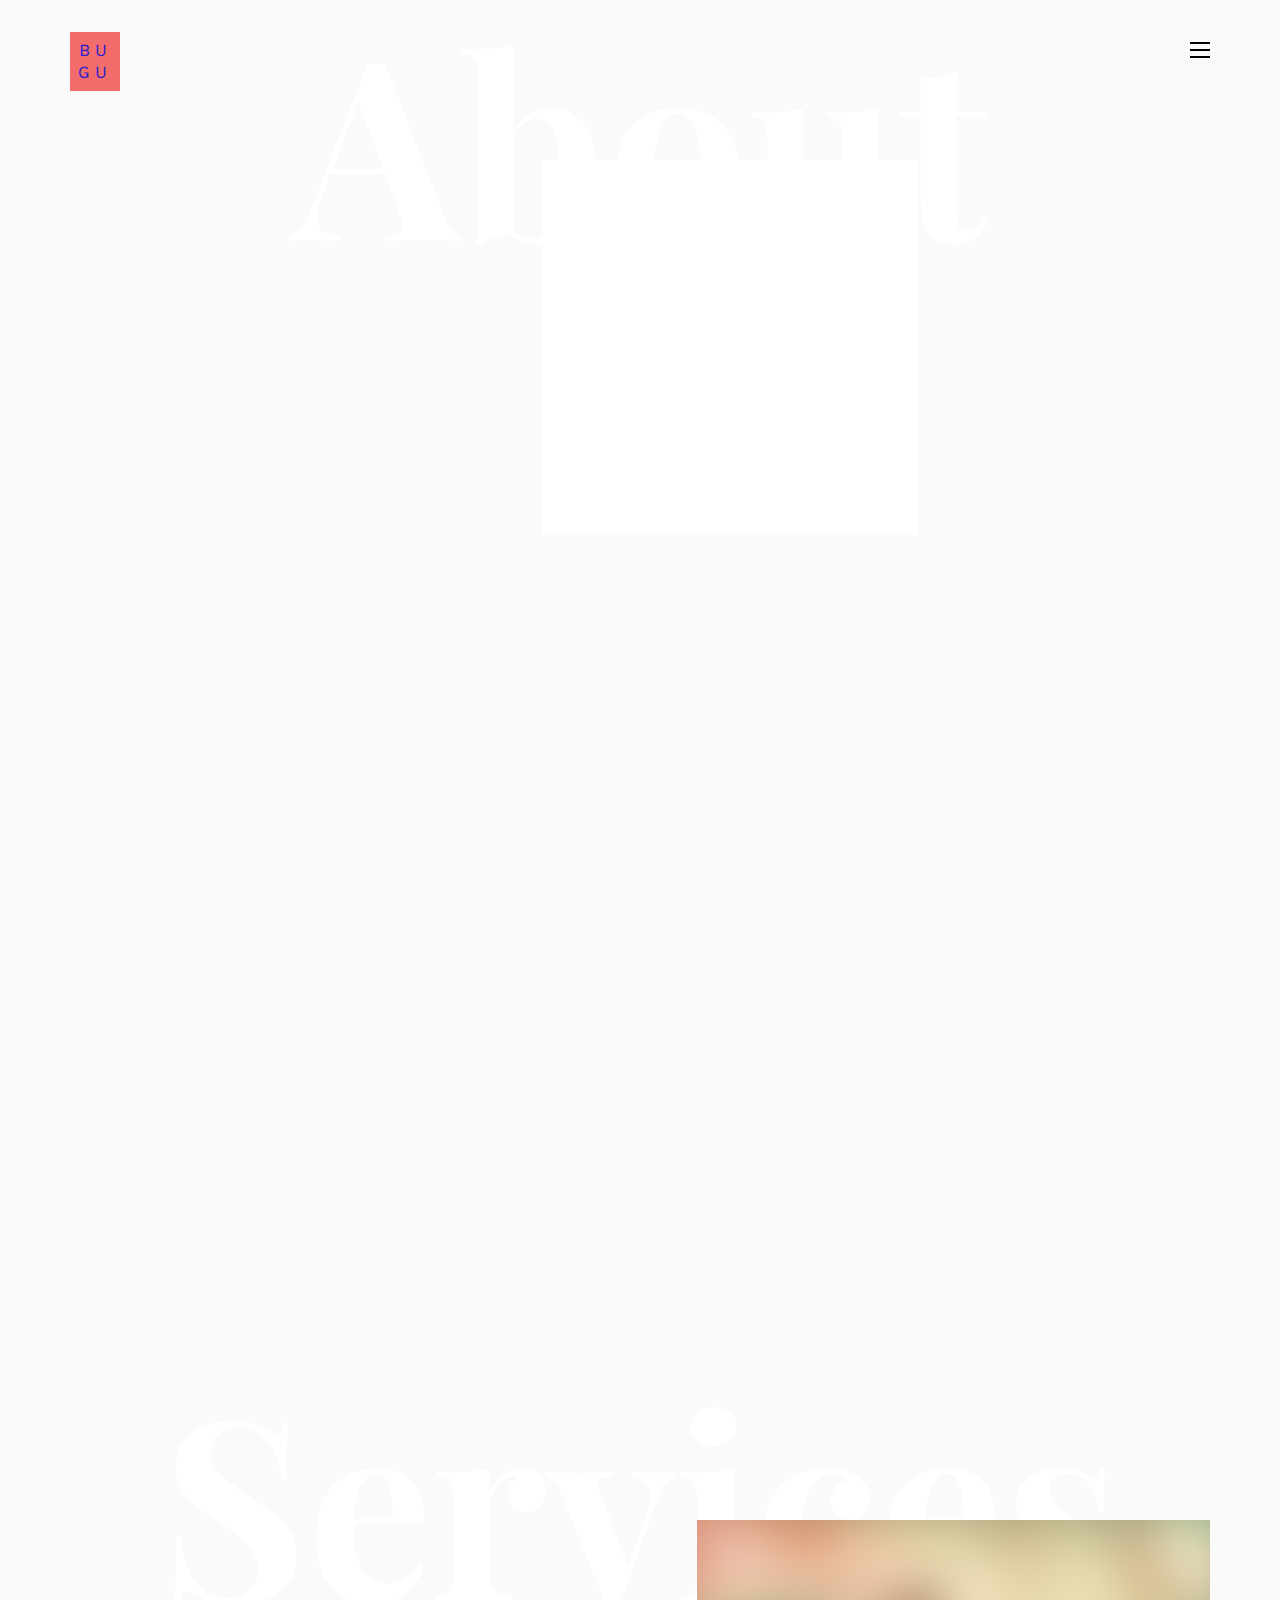
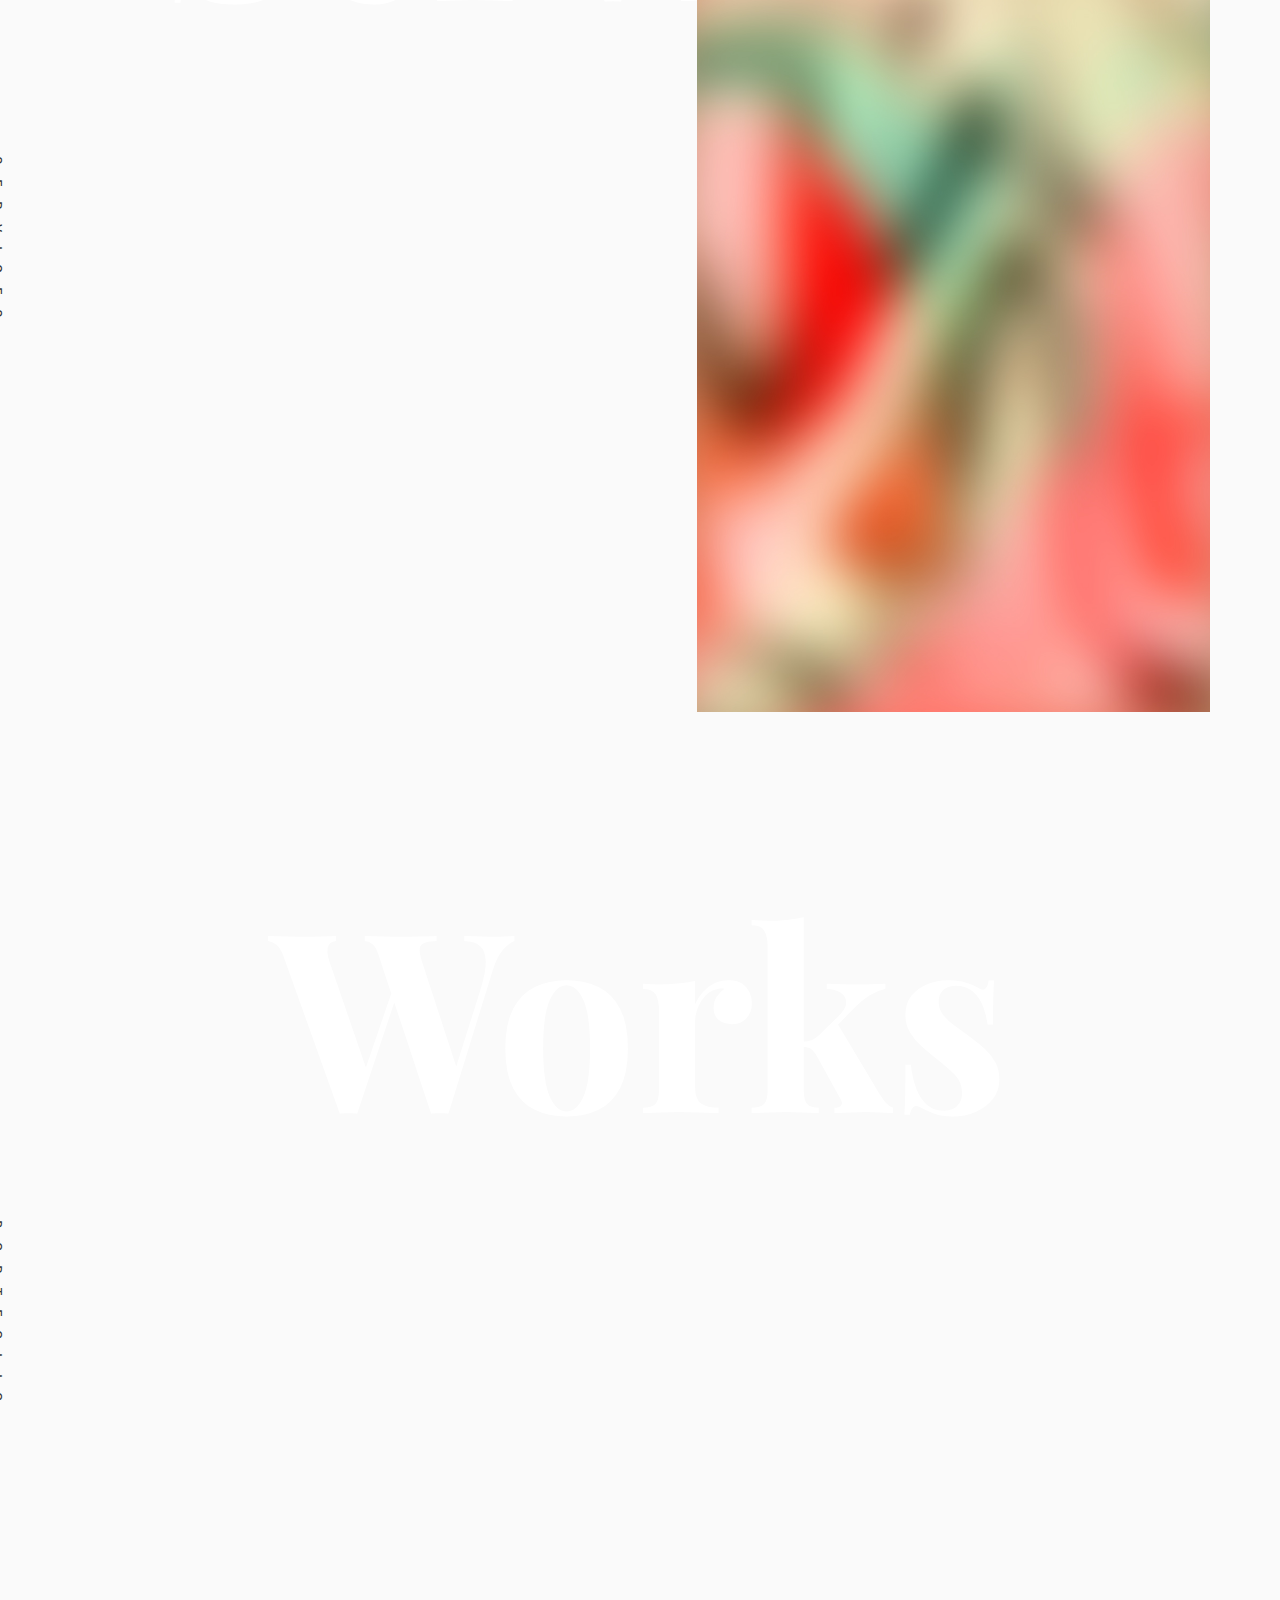
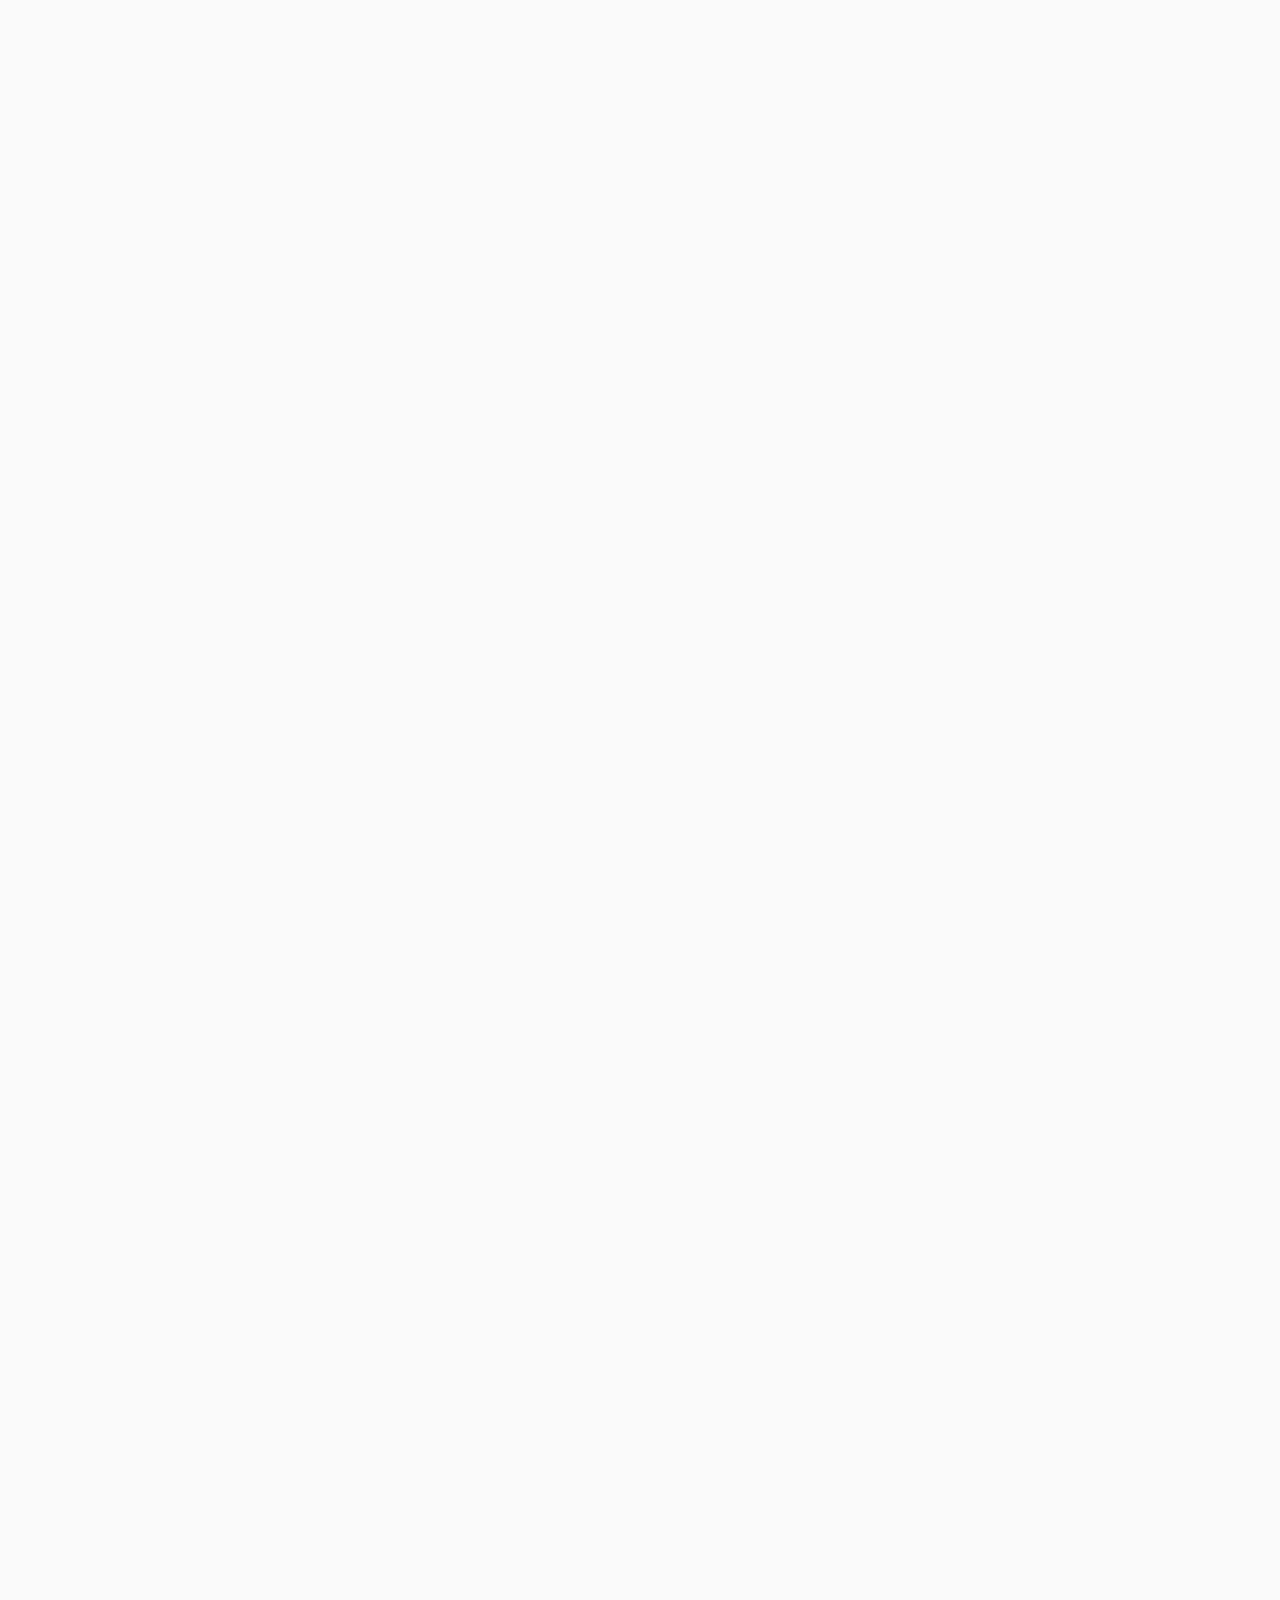
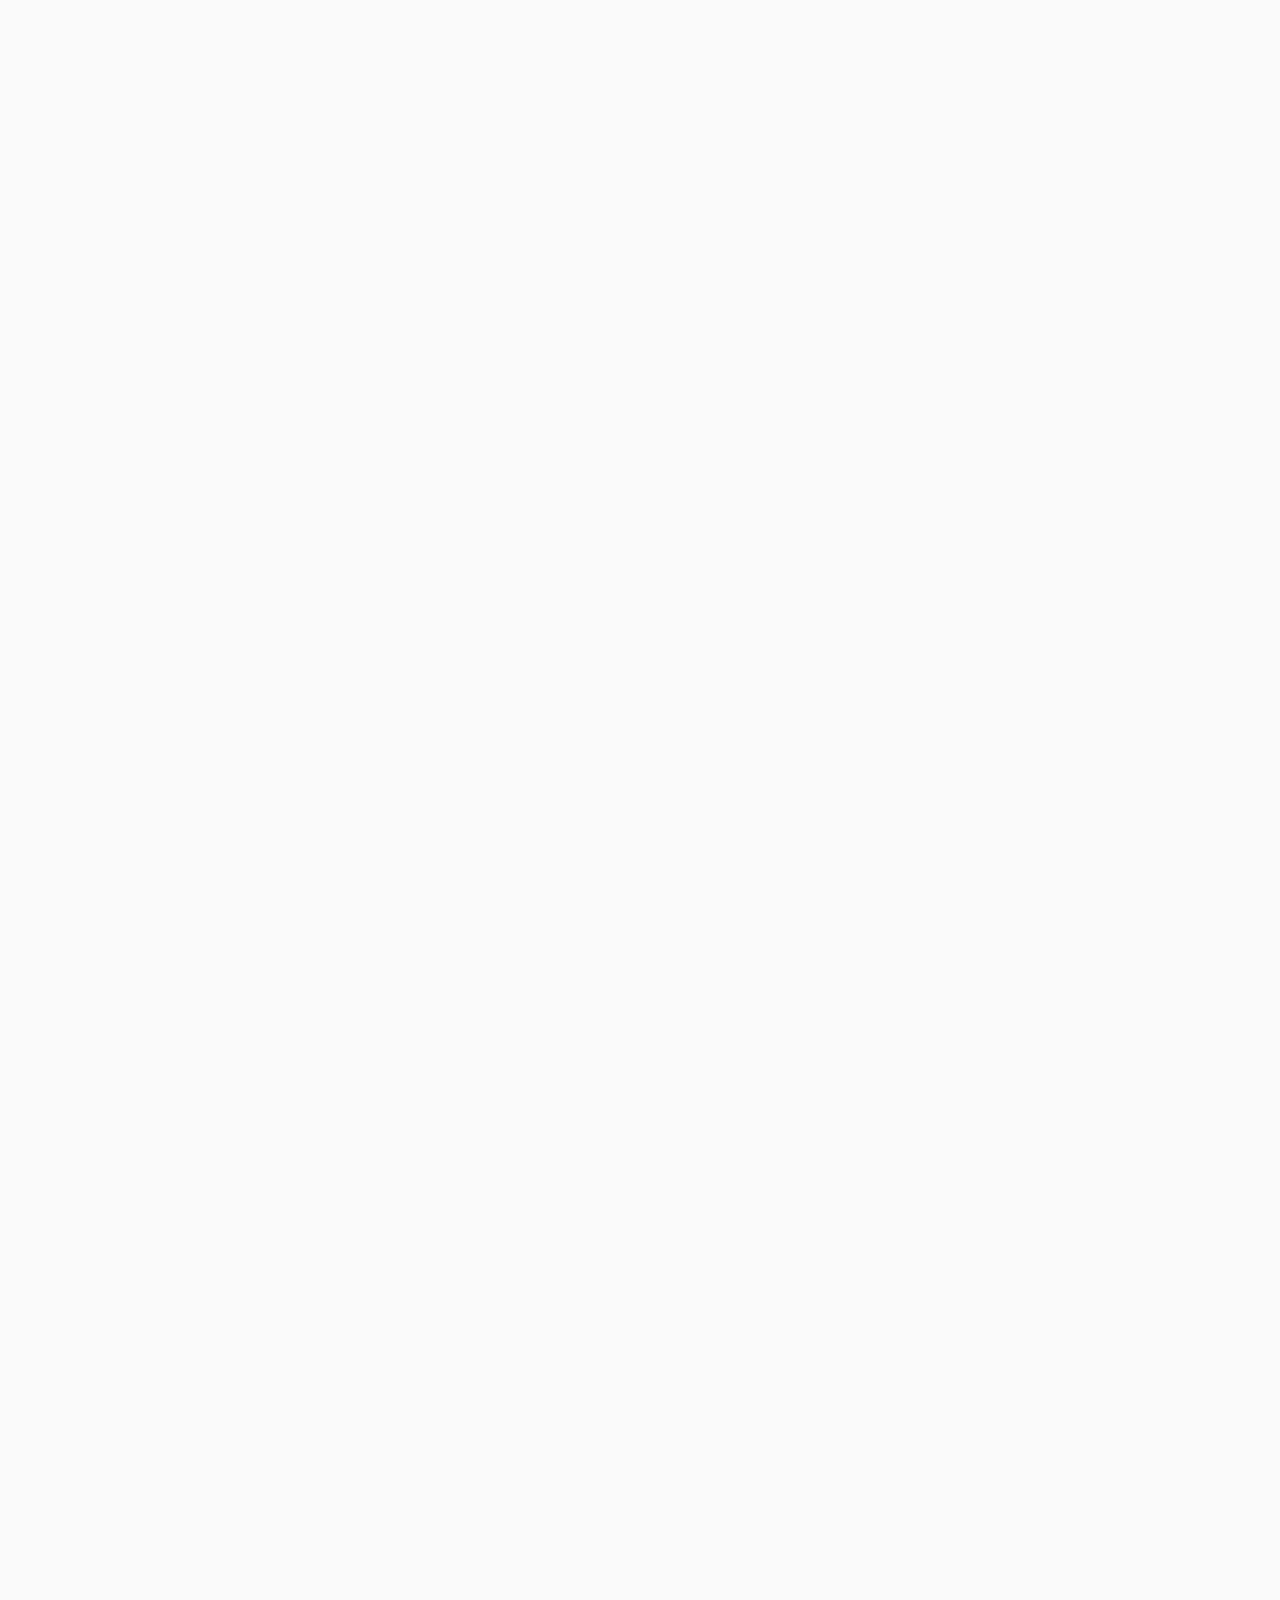
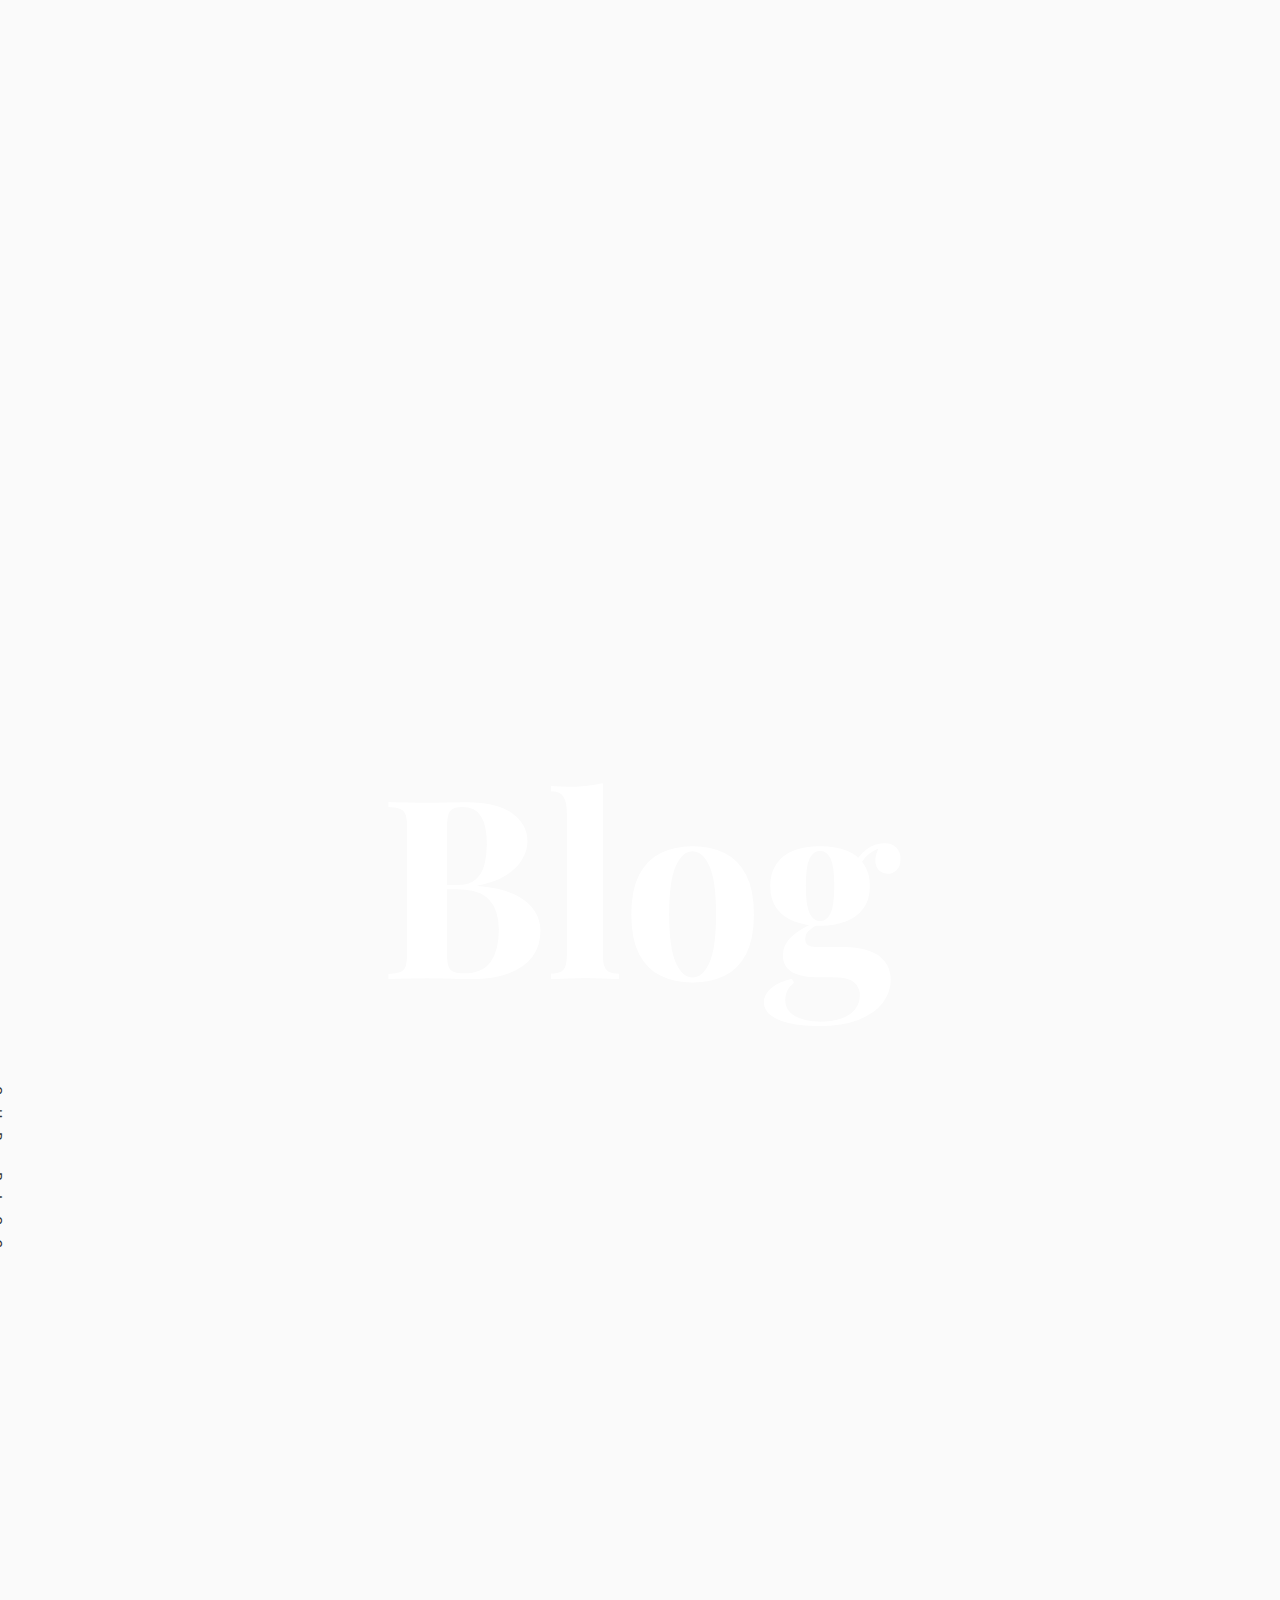
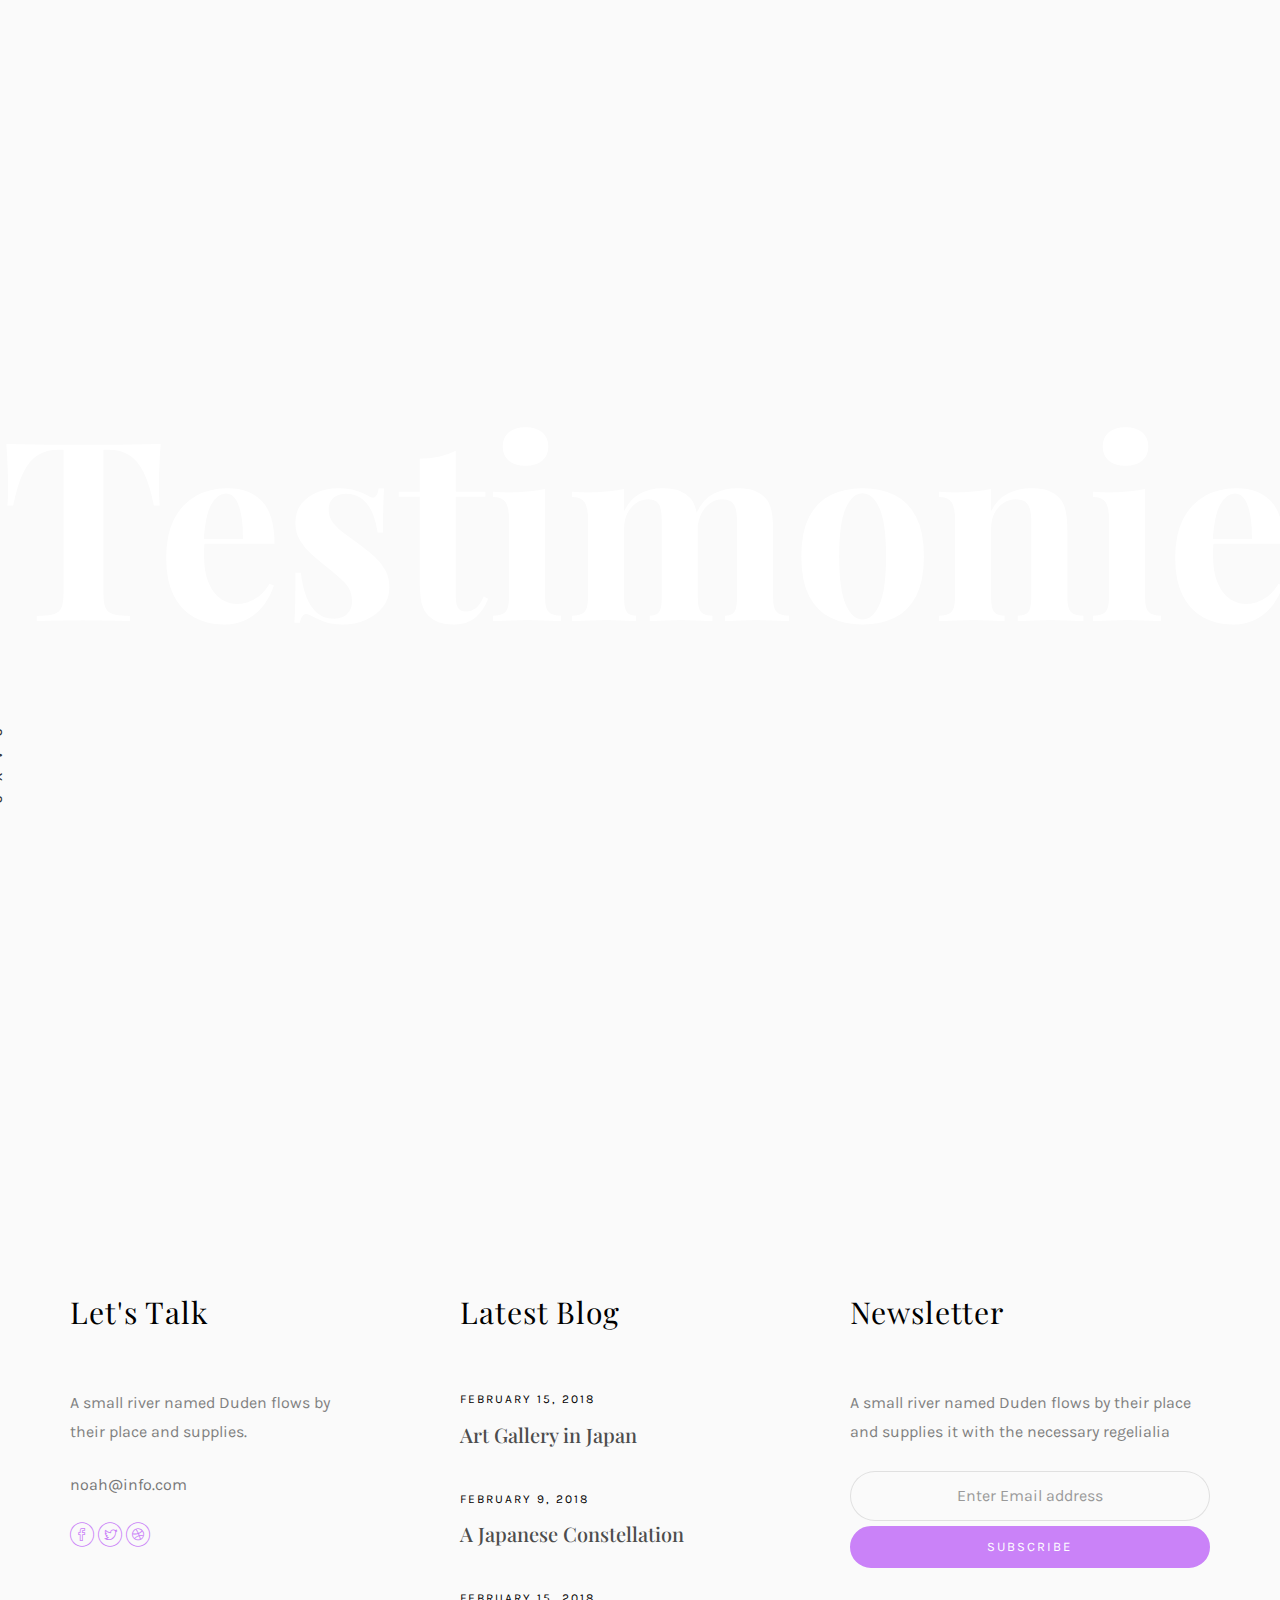
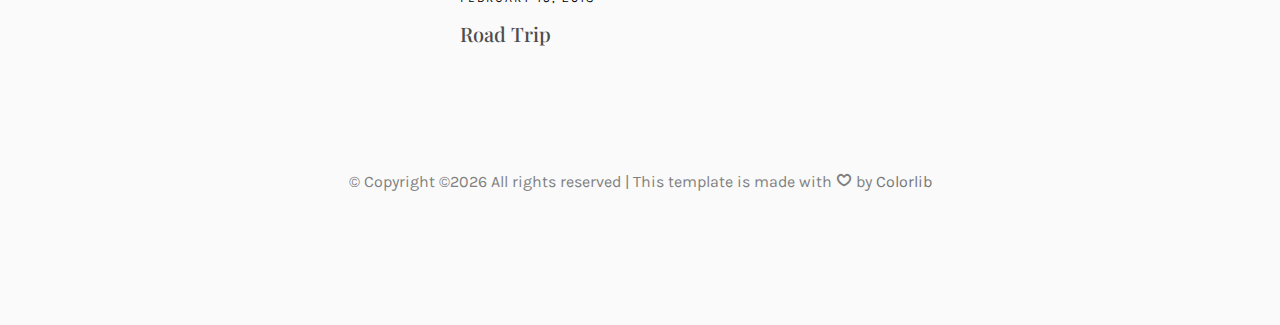
==== commit 418079dc: "qq" ====
--- a/index.html
+++ b/index.html
@@ -47,7 +47,9 @@
 	<!--[if lt IE 9]>
 	<script src="js/respond.min.js"></script>
 	<![endif]-->
-
+	<script language="javascript" type="text/javascript" src="libraries/p5.min.js"></script>
+        <script language="javascript" type="text/javascript" src="sketch_1111.js"></script>
+		
 	</head>
 	<body>
 
@@ -115,14 +117,14 @@
 				<div class="row text-center">
 					<h2 class="bold">About</h2>
 				</div>
-				<div class="row">
+		            <div class="row">
 					<div class="col-md-5 animate-box">
 						<div class="owl-carousel3">
 							<div class="item">
-								<img class="img-responsive about-img" src="images/about.gif" alt="html5 bootstrap template by colorlib.com">
-							</div>	
-						</div>
-					</div>
+							</div>
+						</div>
+					</div>
+				     <main></main>
 					<div class="col-md-6 col-md-push-1 animate-box">
 						<div class="about-desc">
 							<div class="owl-carousel3">
@@ -534,16 +536,7 @@
 	<script src="js/main.js"></script>
 
 	</body>
-	
-	<script src="http://res.zvo.cn/translate/translate.js"></script>
-<script>
-//translate.ignore.tag.push('span'); //翻译时追加上自己想指定忽略的tag标签，凡是在这里面的，都不进行翻译。
-//translate.ignore.class.push('test');	//翻译时指定忽略的class name，凡是class name 在这里面的，都不进行翻译。如果不设置默认只有 ignore 这一个
-//translate.setAutoDiscriminateLocalLanguage();	//设置用户第一次用时，自动识别其所在国家的语种进行切换
-translate.setUseVersion2(2); //设置使用v2.x 版本
-translate.execute(); //执行翻译初始化操作，显示出select语言选择
-	
-</script>
+
 	
 </html>
 
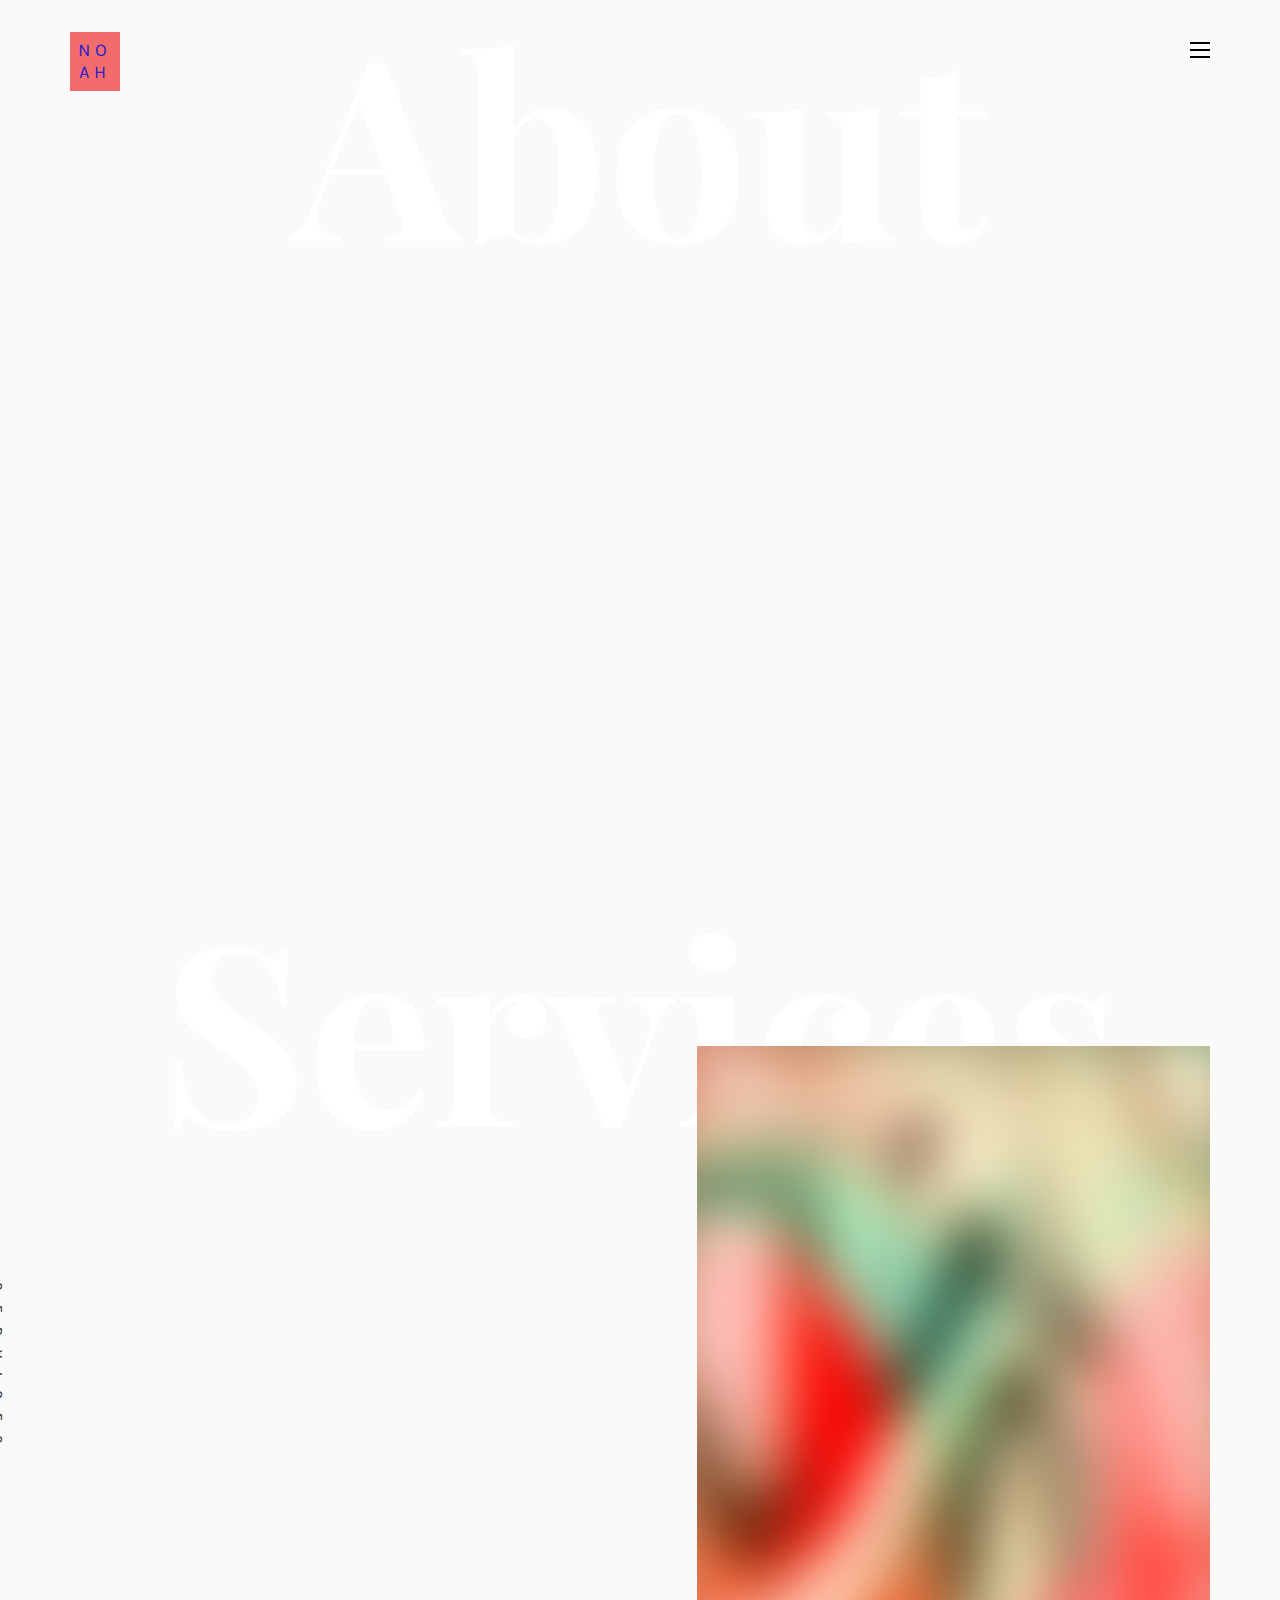
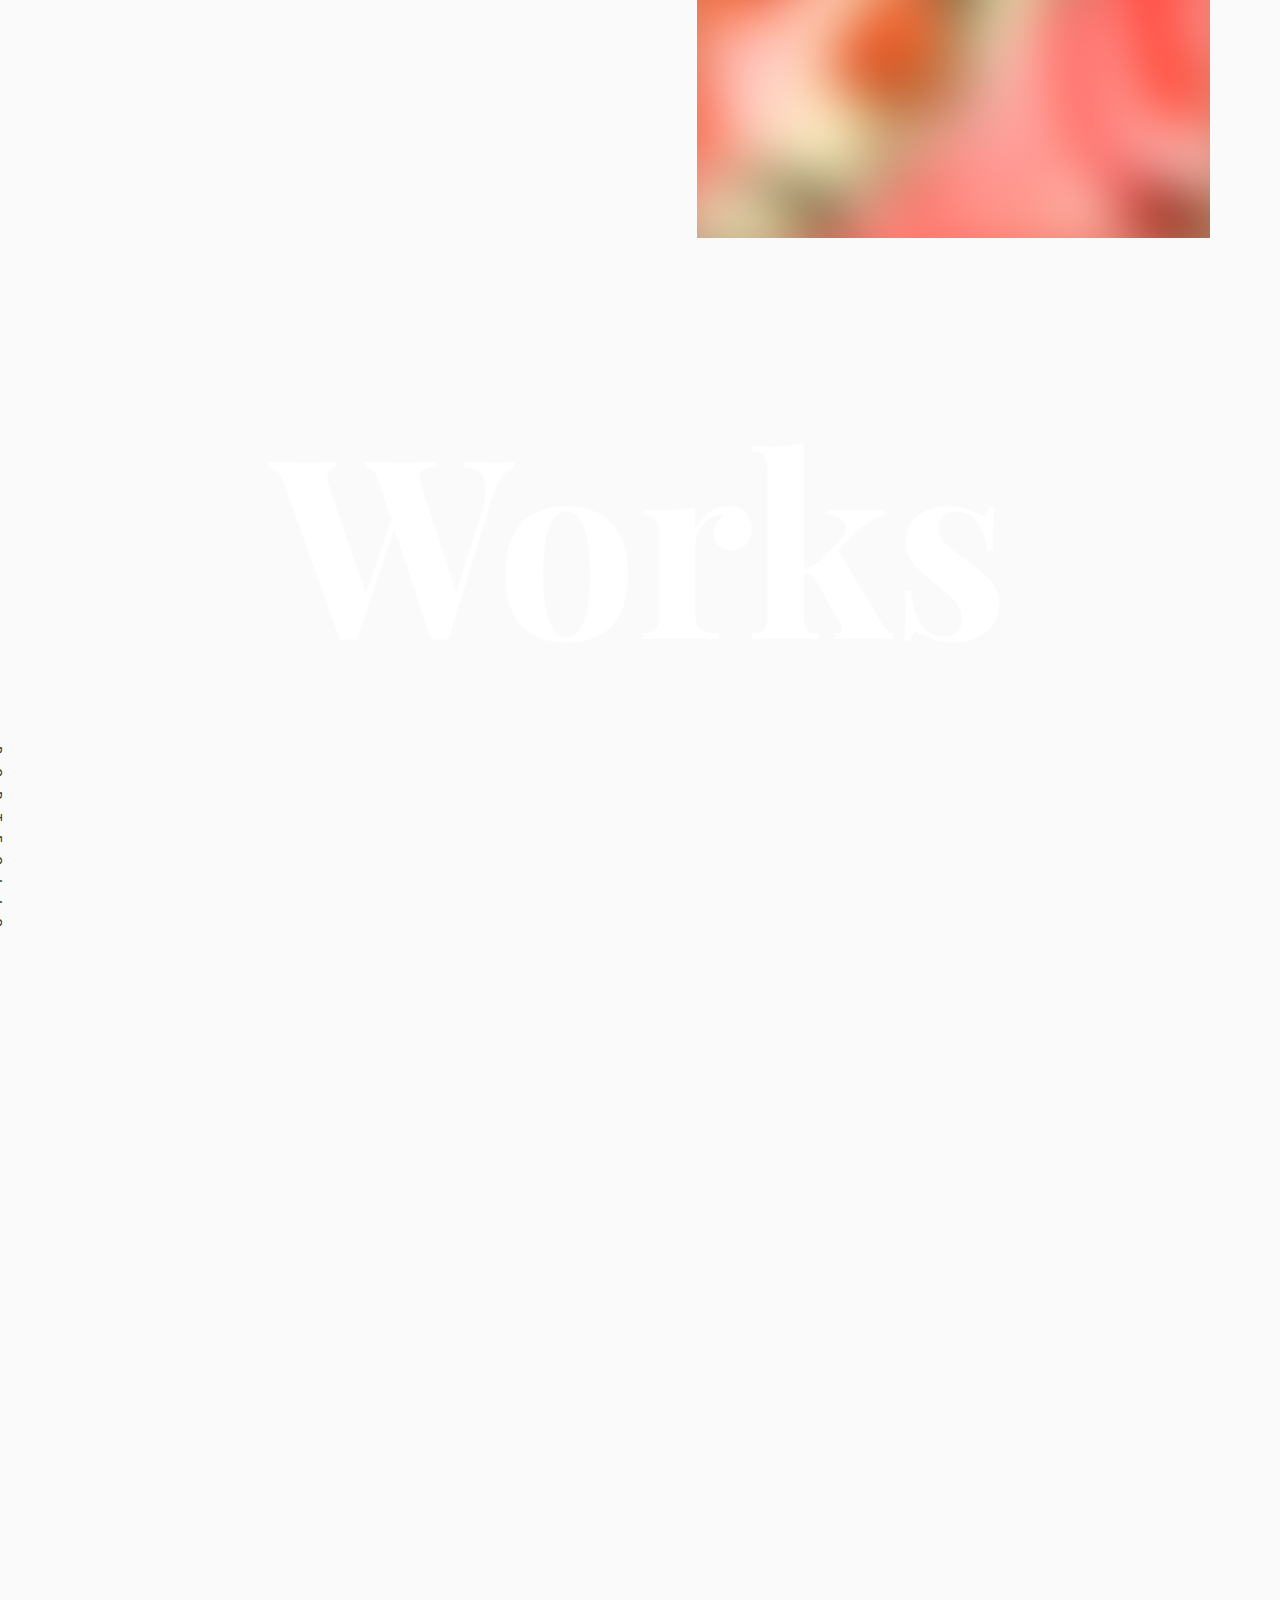
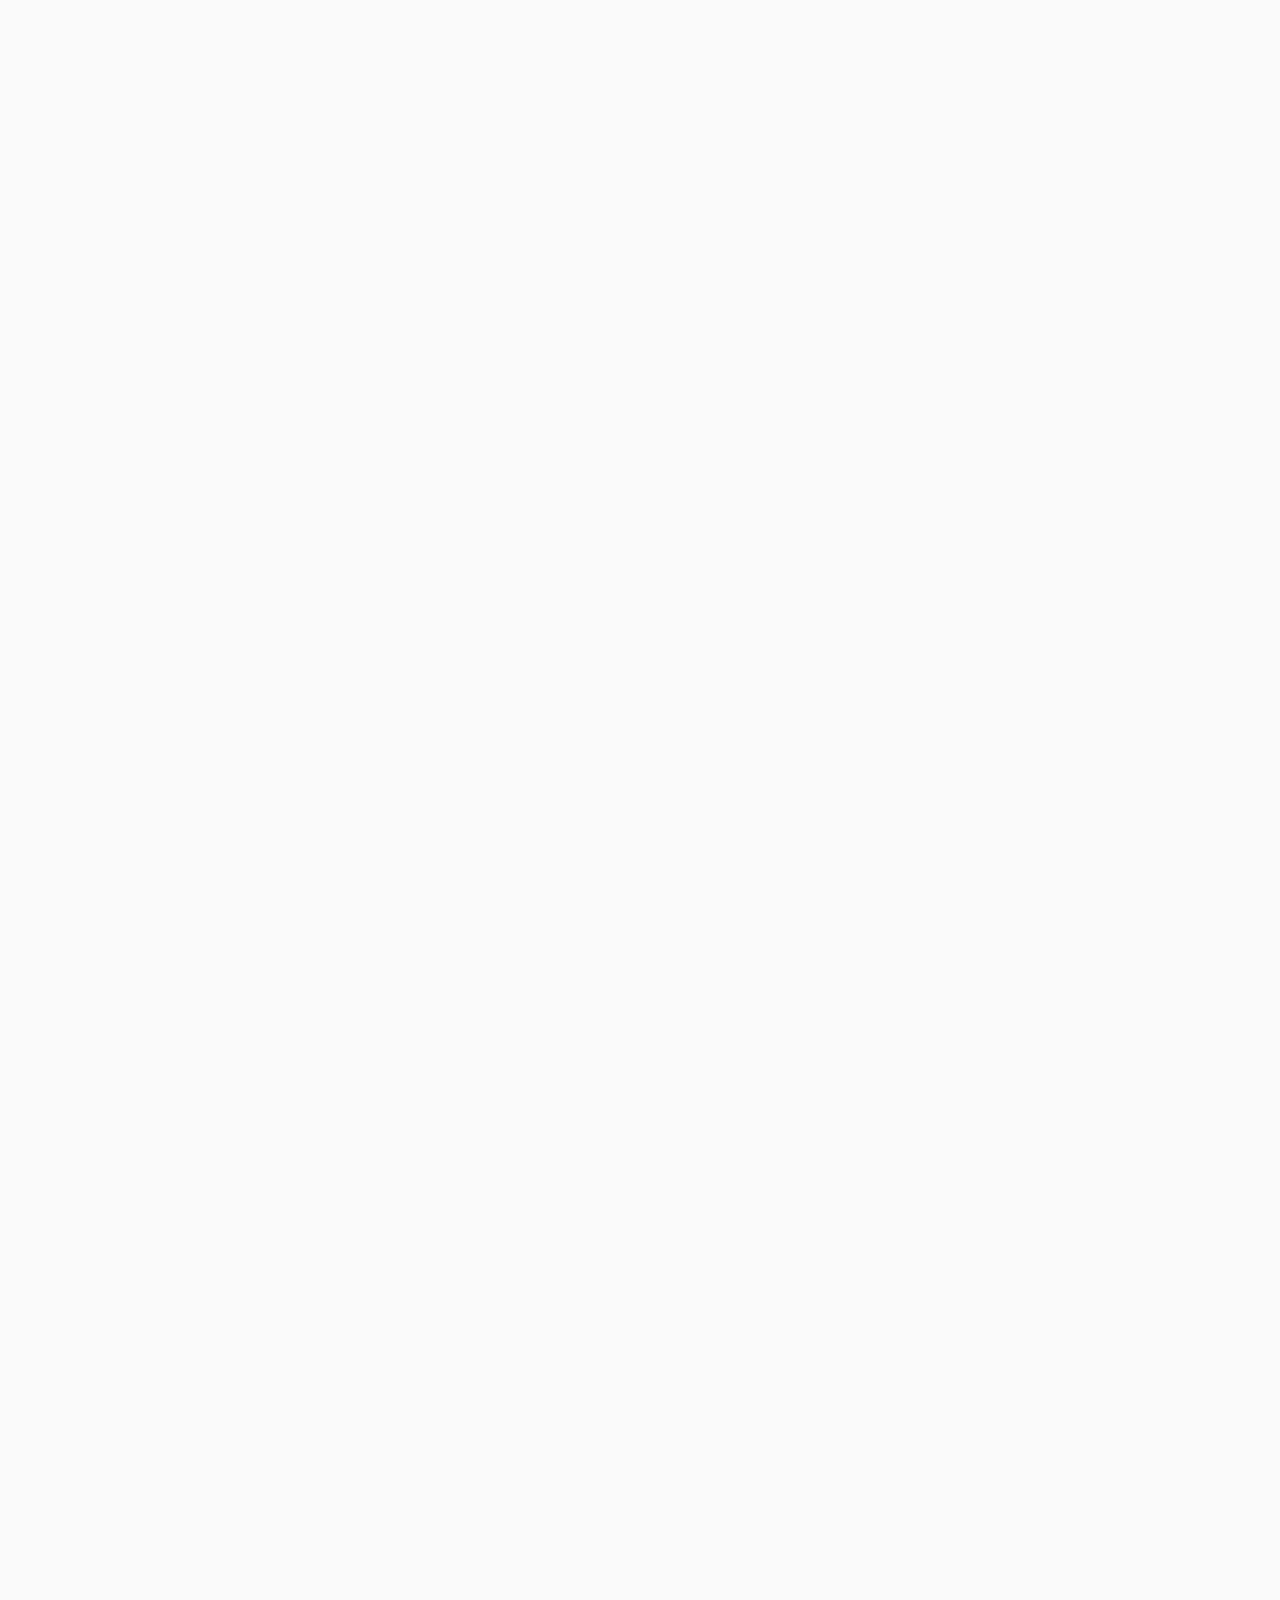
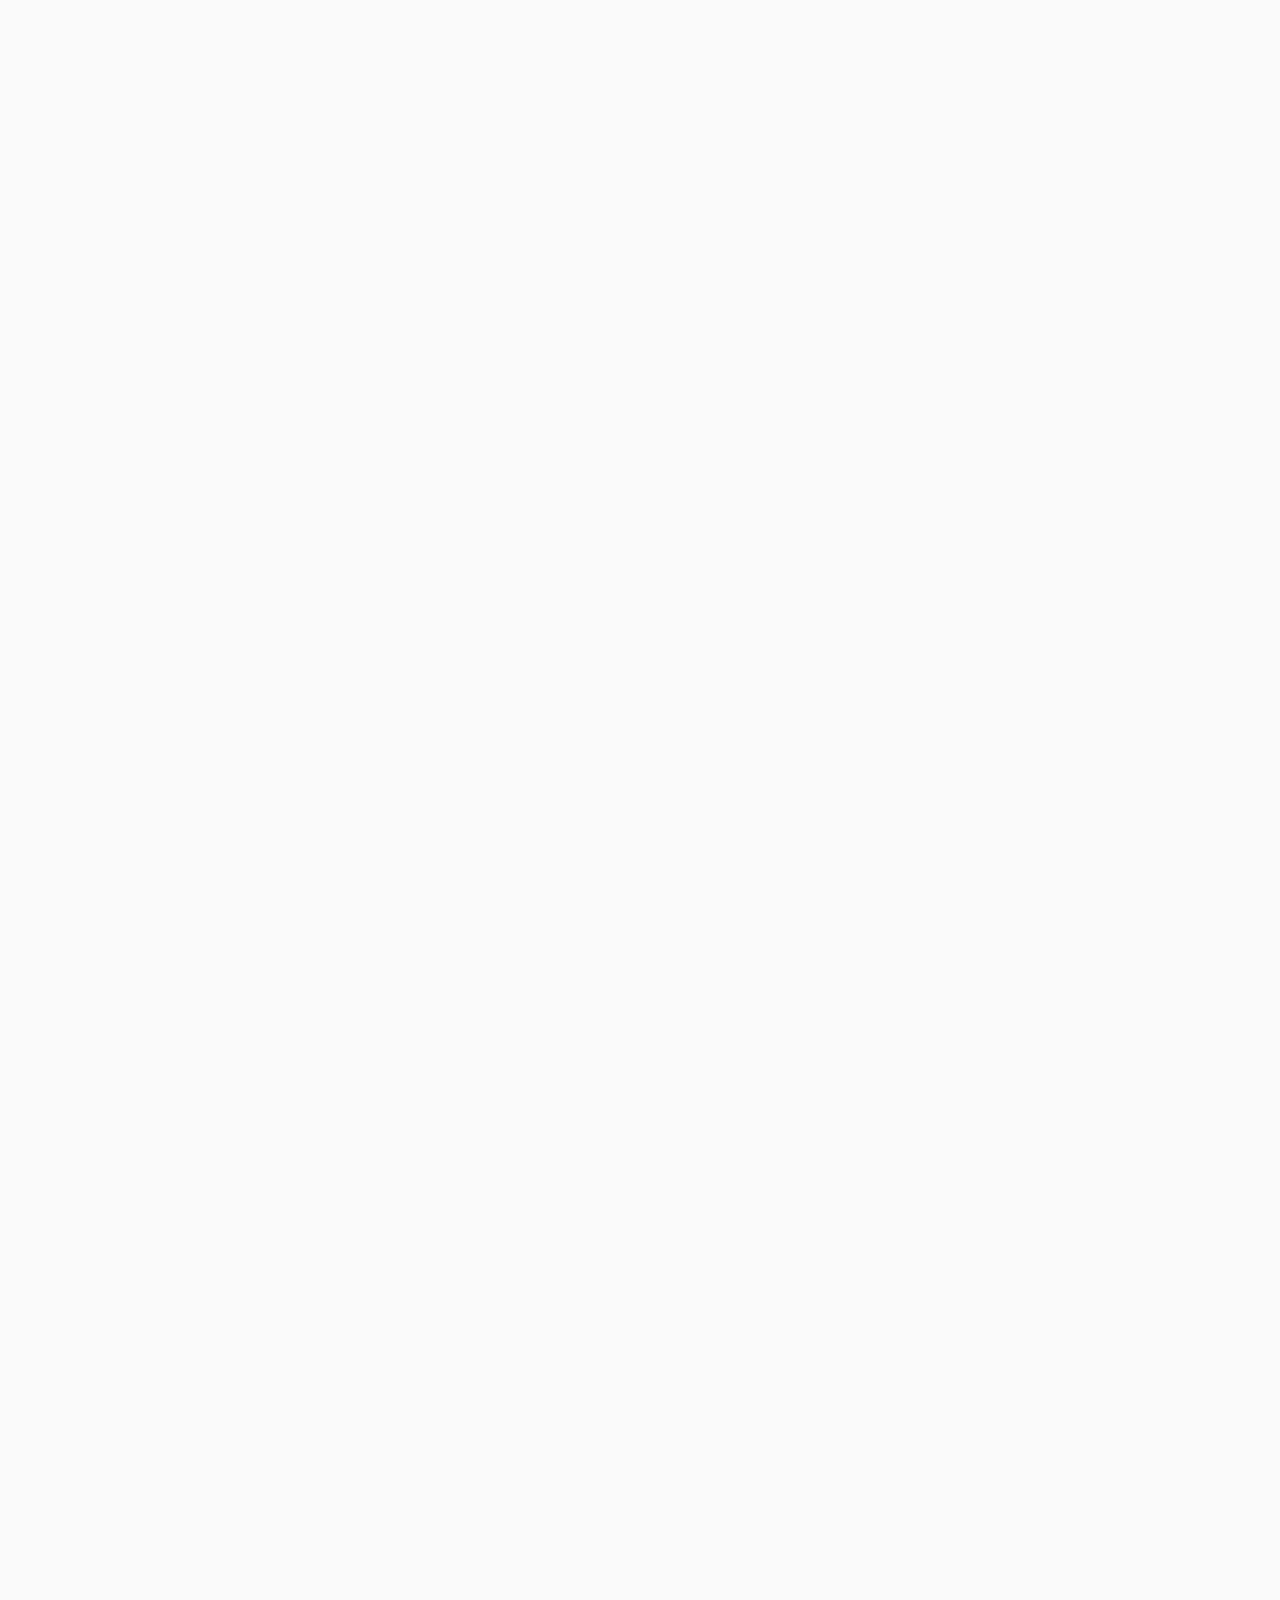
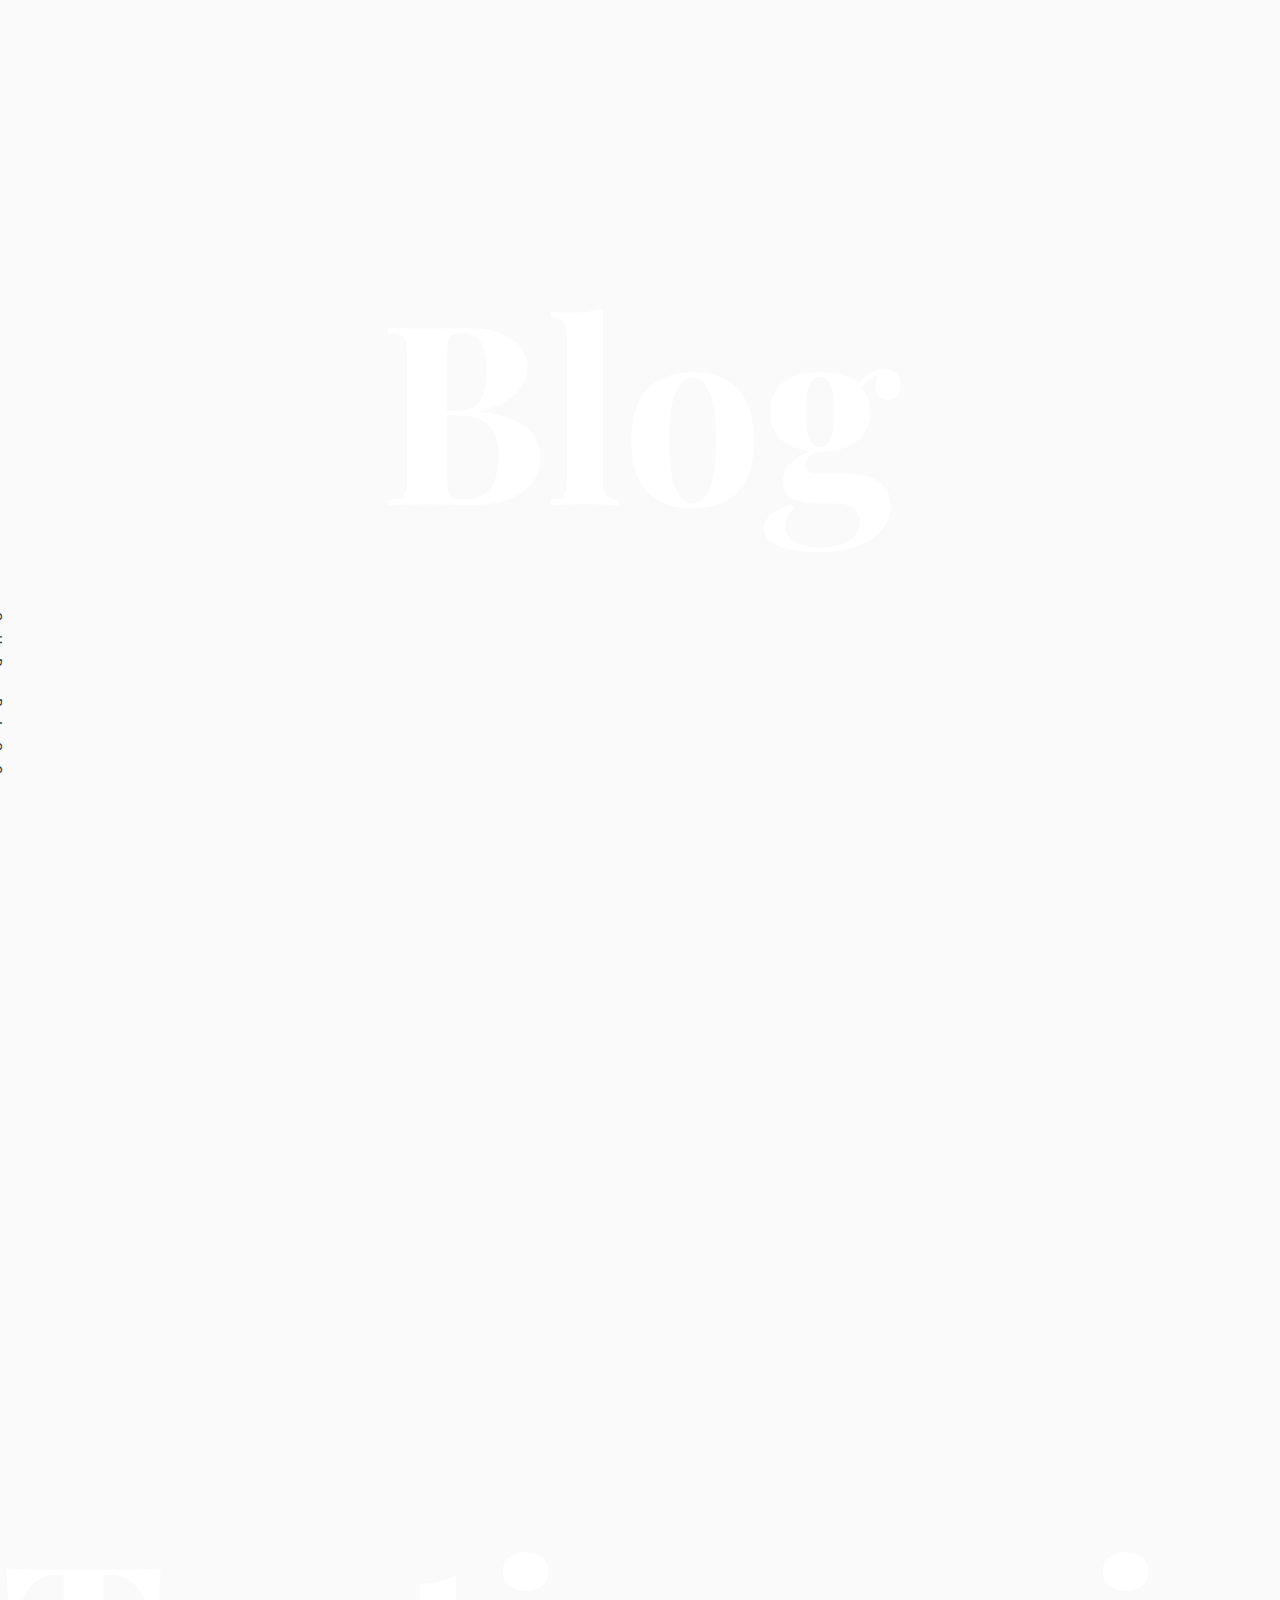
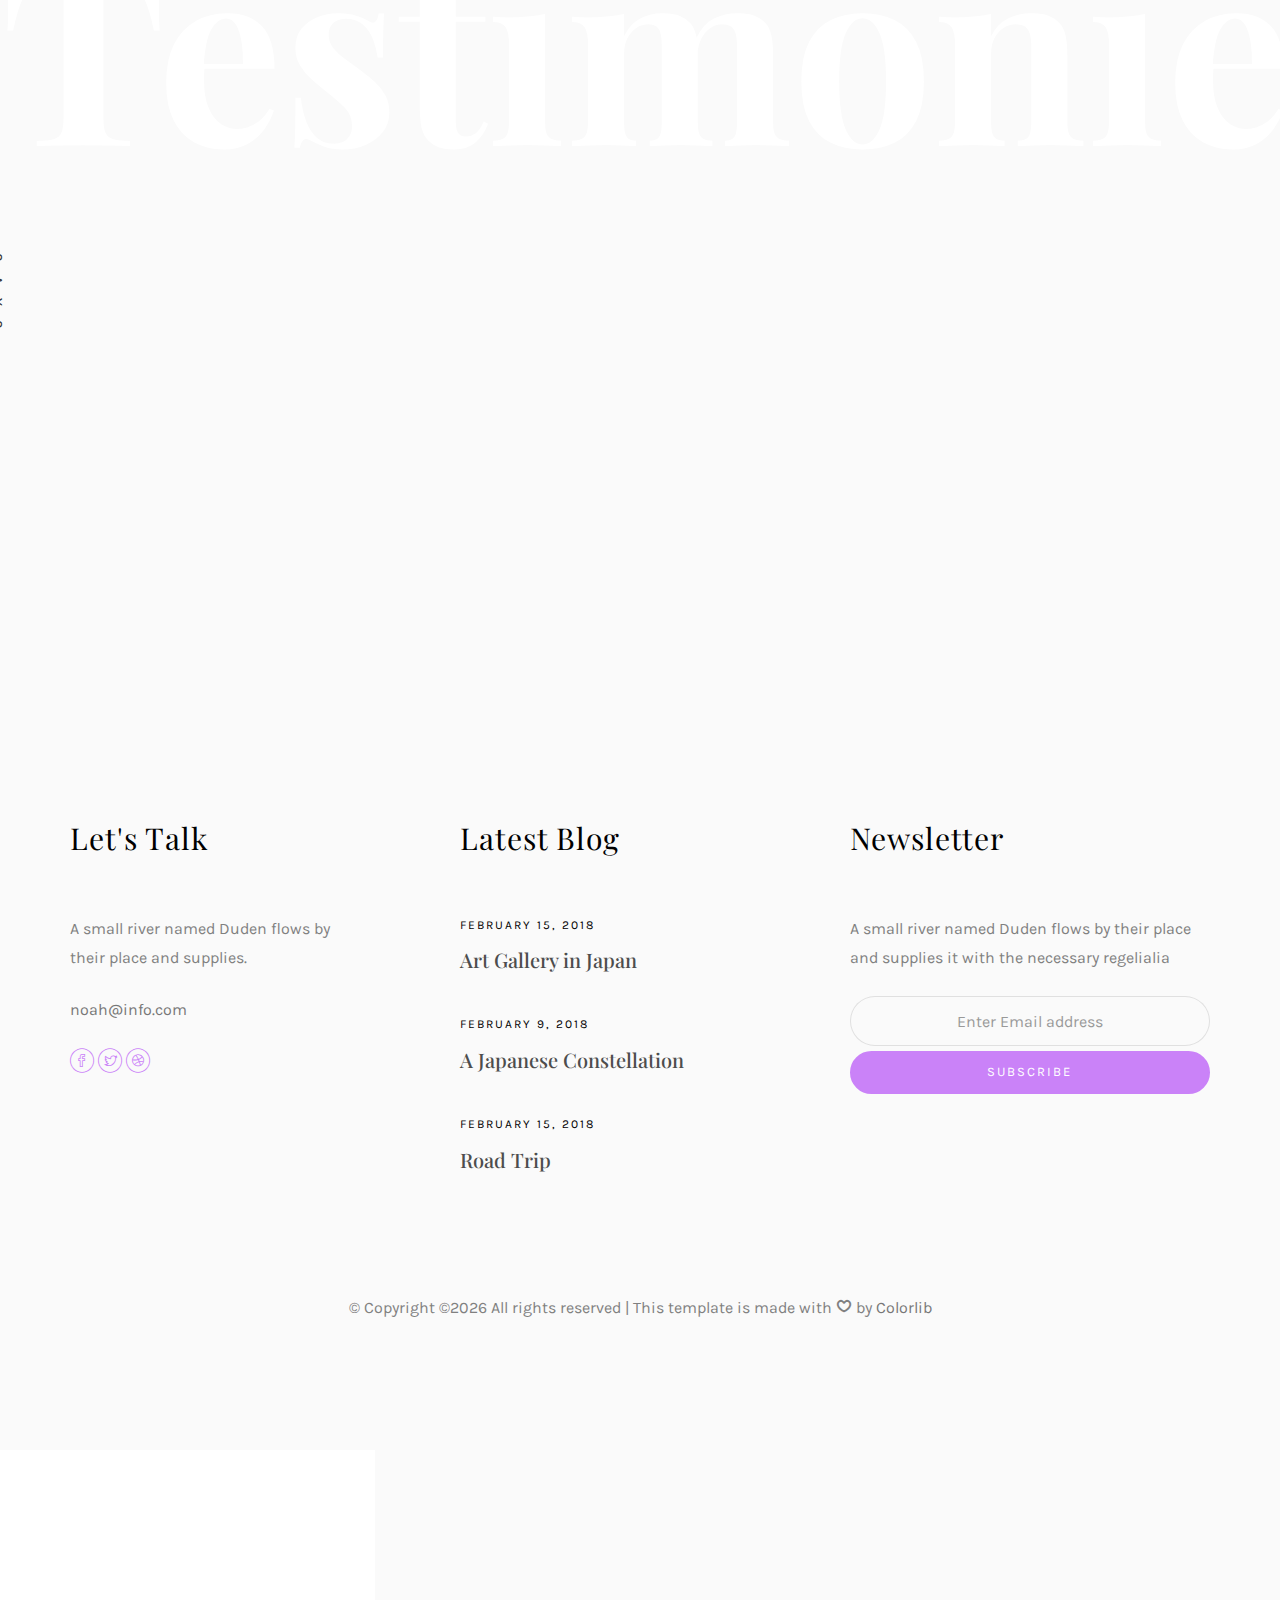
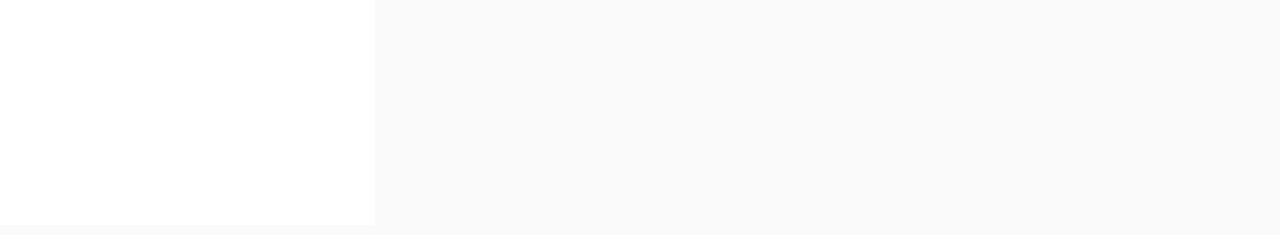
==== commit 76bc4898: "101" ====
--- a/index.html
+++ b/index.html
@@ -52,6 +52,7 @@
 		
 	</head>
 	<body>
+	<body>
 
 	<nav id="colorlib-main-nav" role="navigation">
 		<a href="#" class="js-colorlib-nav-toggle colorlib-nav-toggle active"><i></i></a>
@@ -71,7 +72,6 @@
 							<li class="active"><a href="index.html">Home</a></li>
 							<li><a href="services.html">Services</a></li>
 							<li><a href="work.html">Work</a></li>
-							<li><a href="01.html">01</a></li>
 							<li><a href="blog.html">Blog</a></li>
 							<li><a href="about.html">About</a></li>
 							<li><a href="contact.html">Contact</a></li>
@@ -105,7 +105,7 @@
 				<div class="row">
 					<div class="col-md-12">
 						<div class="colorlib-navbar-brand">
-							<a class="colorlib-logo" href="index.html"><span>BU</span><span>GU</span></a>
+							<a class="colorlib-logo" href="index.html"><span>No</span><span>ah</span></a>
 						</div>
 						<a href="#" class="js-colorlib-nav-toggle colorlib-nav-toggle"><i></i></a>
 					</div>
@@ -117,22 +117,25 @@
 				<div class="row text-center">
 					<h2 class="bold">About</h2>
 				</div>
-		            <div class="row">
+				<div class="row">
 					<div class="col-md-5 animate-box">
 						<div class="owl-carousel3">
 							<div class="item">
-							</div>
-						</div>
-					</div>
-				     <main></main>
+								<img class="img-responsive about-img" src="images/about.jpg" alt="html5 bootstrap template by colorlib.com">
+							</div>
+							<div class="item">
+								<img class="img-responsive about-img" src="images/about-2.jpg" alt="html5 bootstrap template by colorlib.com">
+							</div>
+						</div>
+					</div>
 					<div class="col-md-6 col-md-push-1 animate-box">
 						<div class="about-desc">
 							<div class="owl-carousel3">
 								<div class="item">
-									<h2><span>BUGU</span><span>Space</span></h2>
+									<h2><span>Noah</span><span>Henderson</span></h2>
 								</div>
 								<div class="item">
-									<h2><span>一本</span><span>用心制作的作品集</span></h2>
+									<h2><span>I'm</span><span>A Designer</span></h2>
 								</div>
 							</div>
 							<div class="desc">
@@ -144,7 +147,7 @@
 									<a href="#"><i class="icon-facebook4"></i></a>
 									<a href="#"><i class="icon-twitter3"></i></a>
 									<a href="#"><i class="icon-googleplus"></i></a>
-									<a href="https://dribbble.com/"><i class="icon-dribbble2"></i></a>
+									<a href="#"><i class="icon-dribbble2"></i></a>
 								</p>
 								<p><a href="#" class="btn btn-primary btn-outline">Contact Me!</a></p>
 							</div>
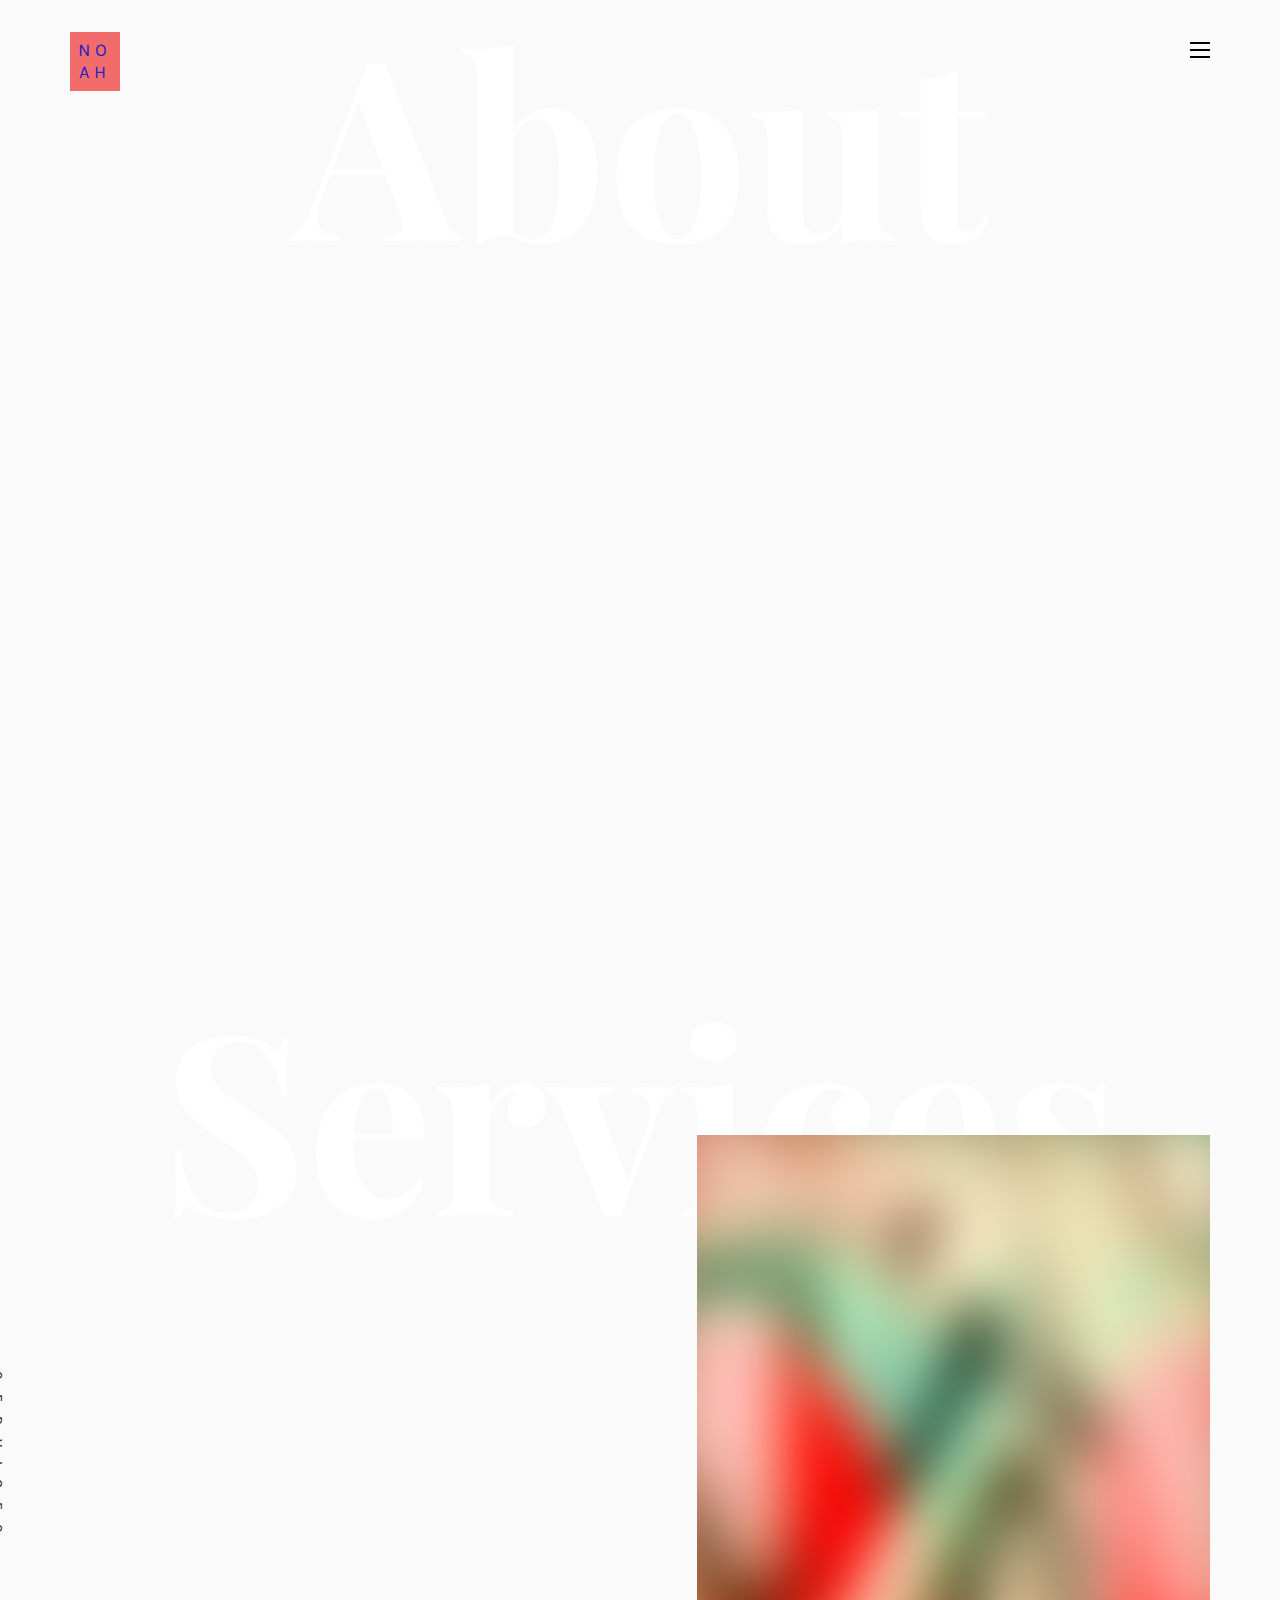
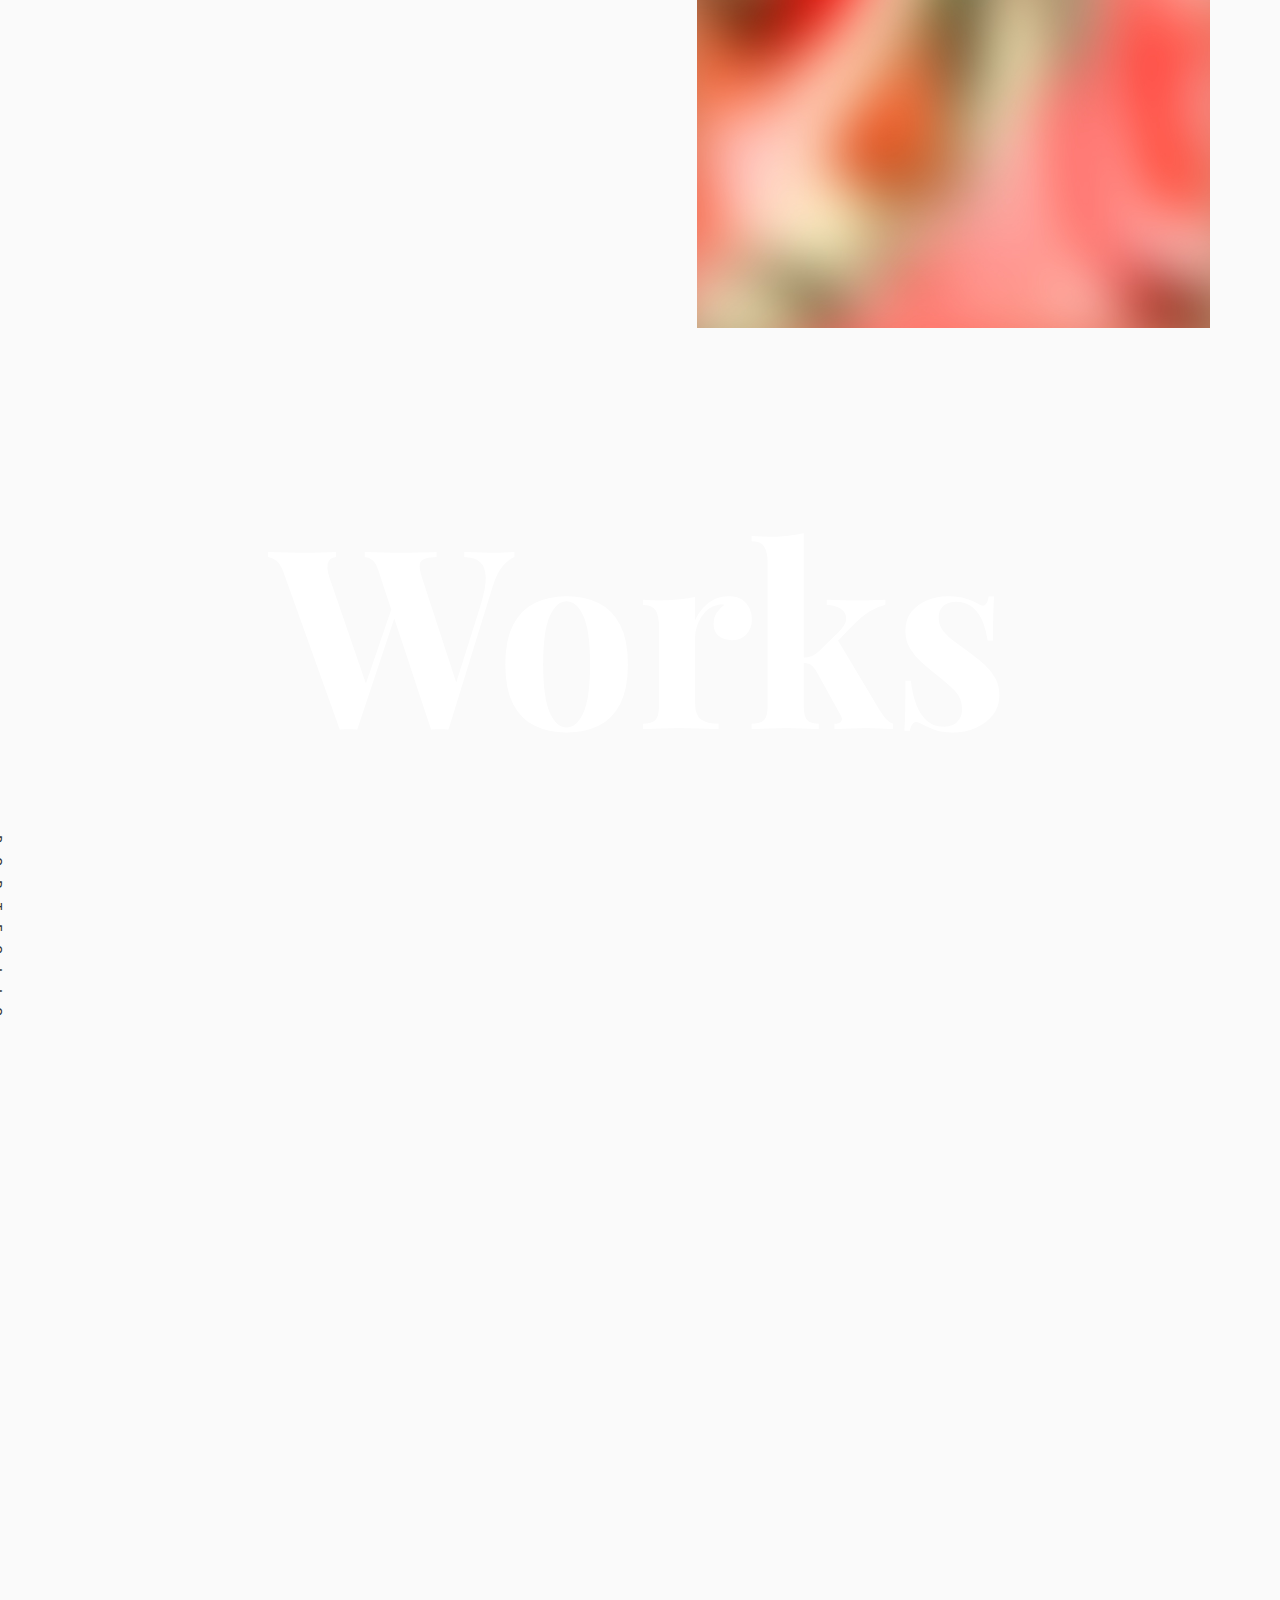
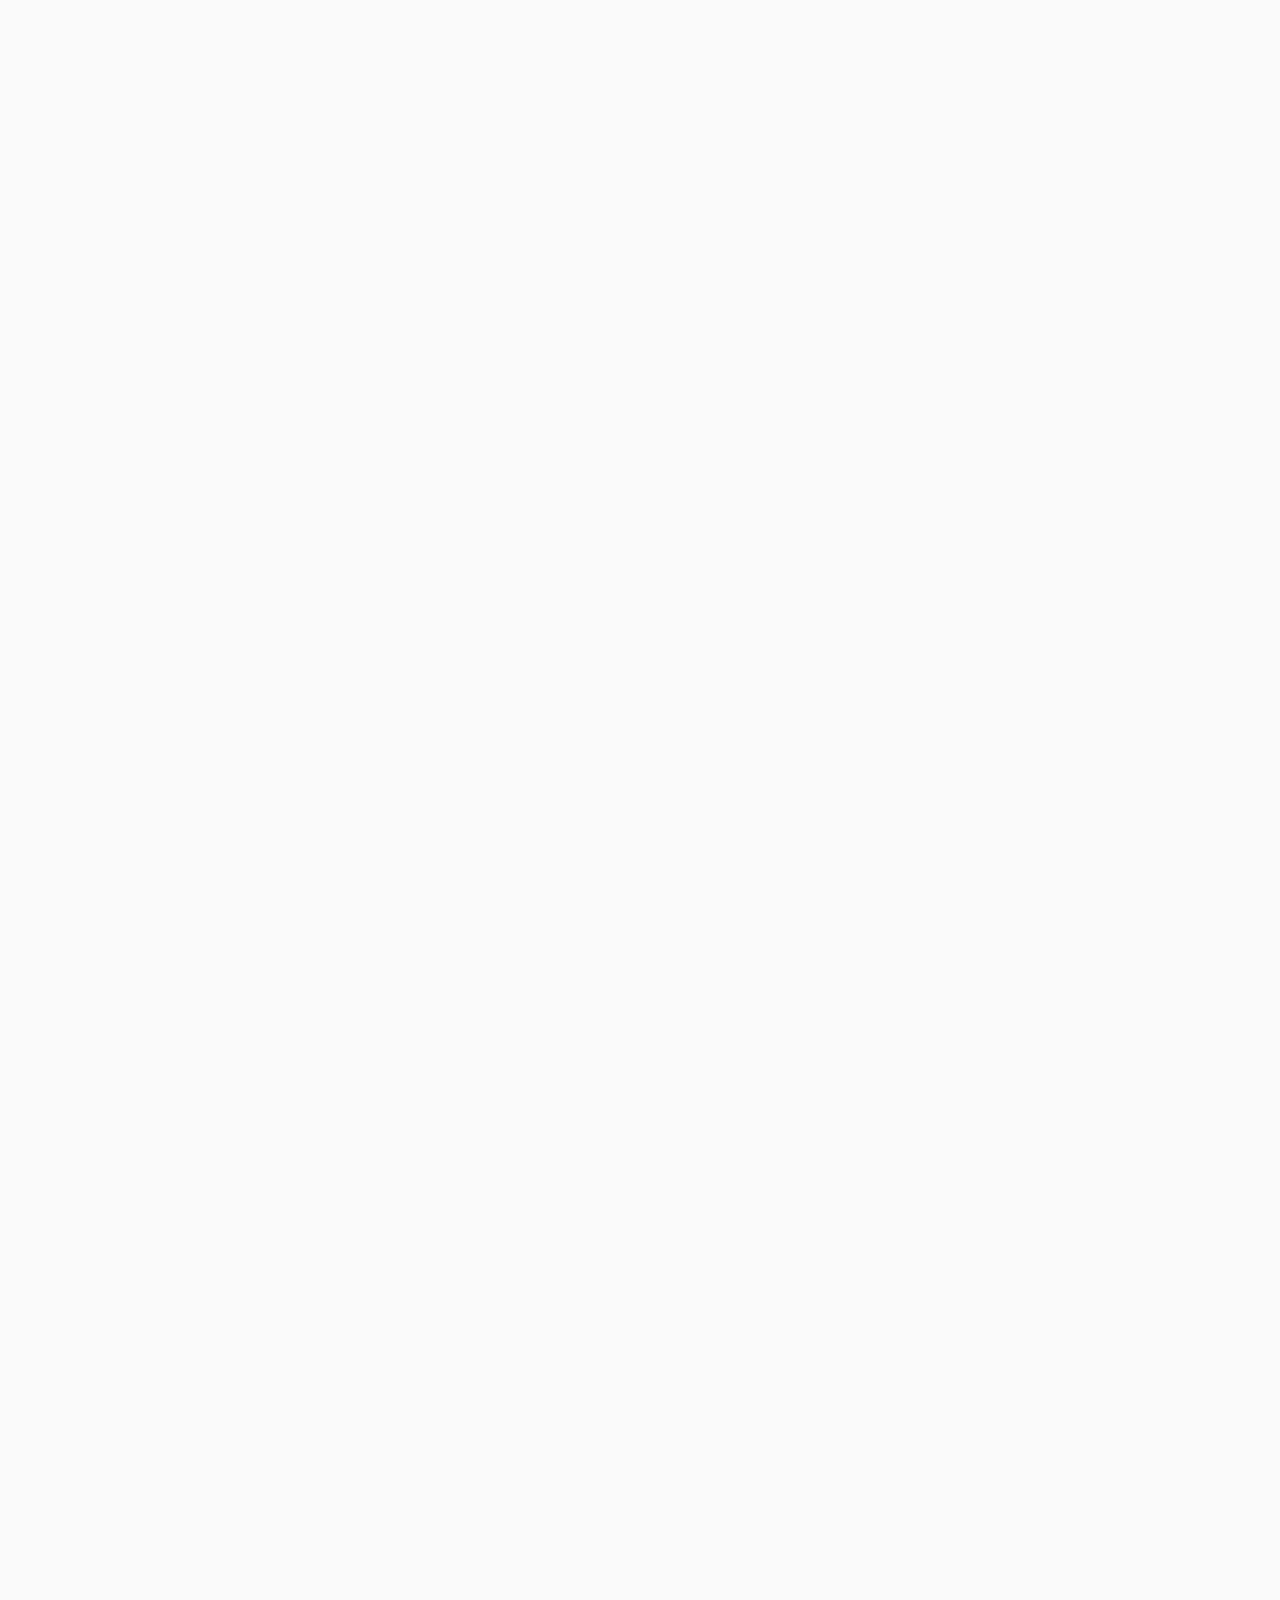
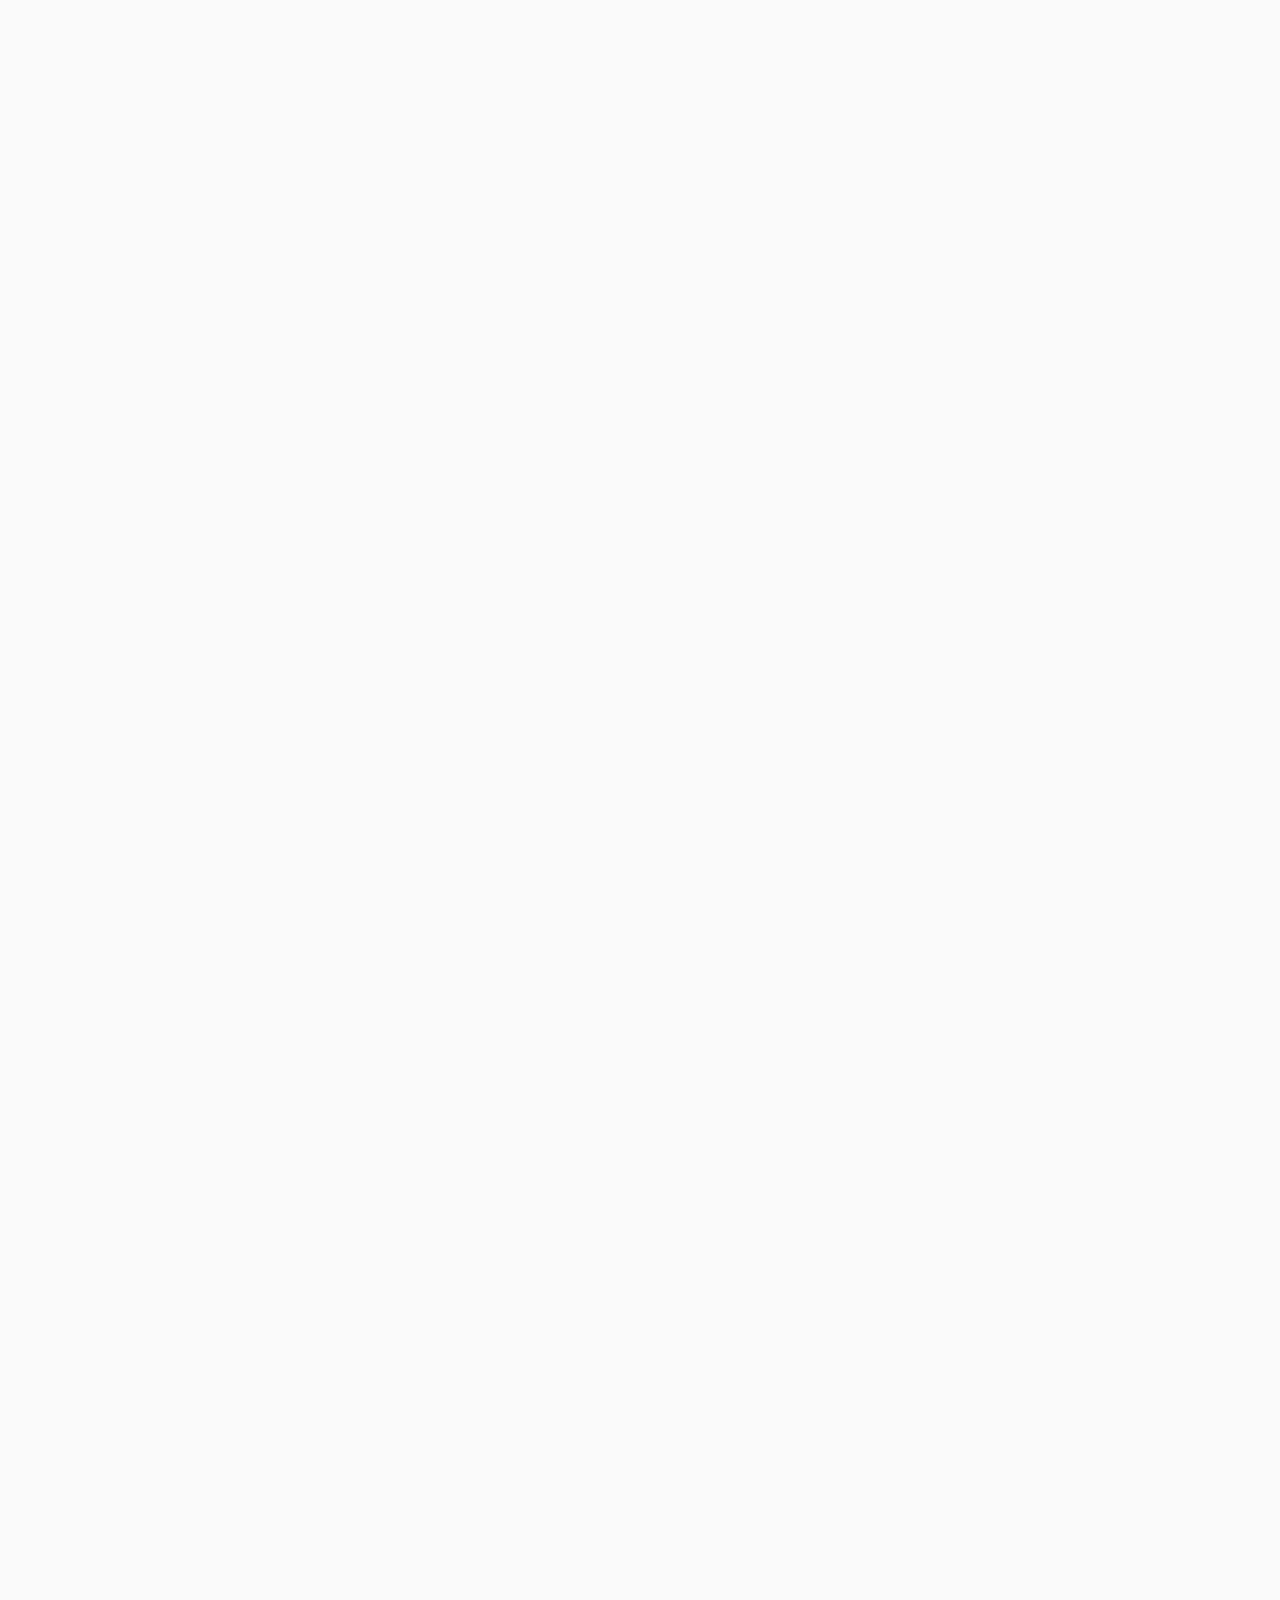
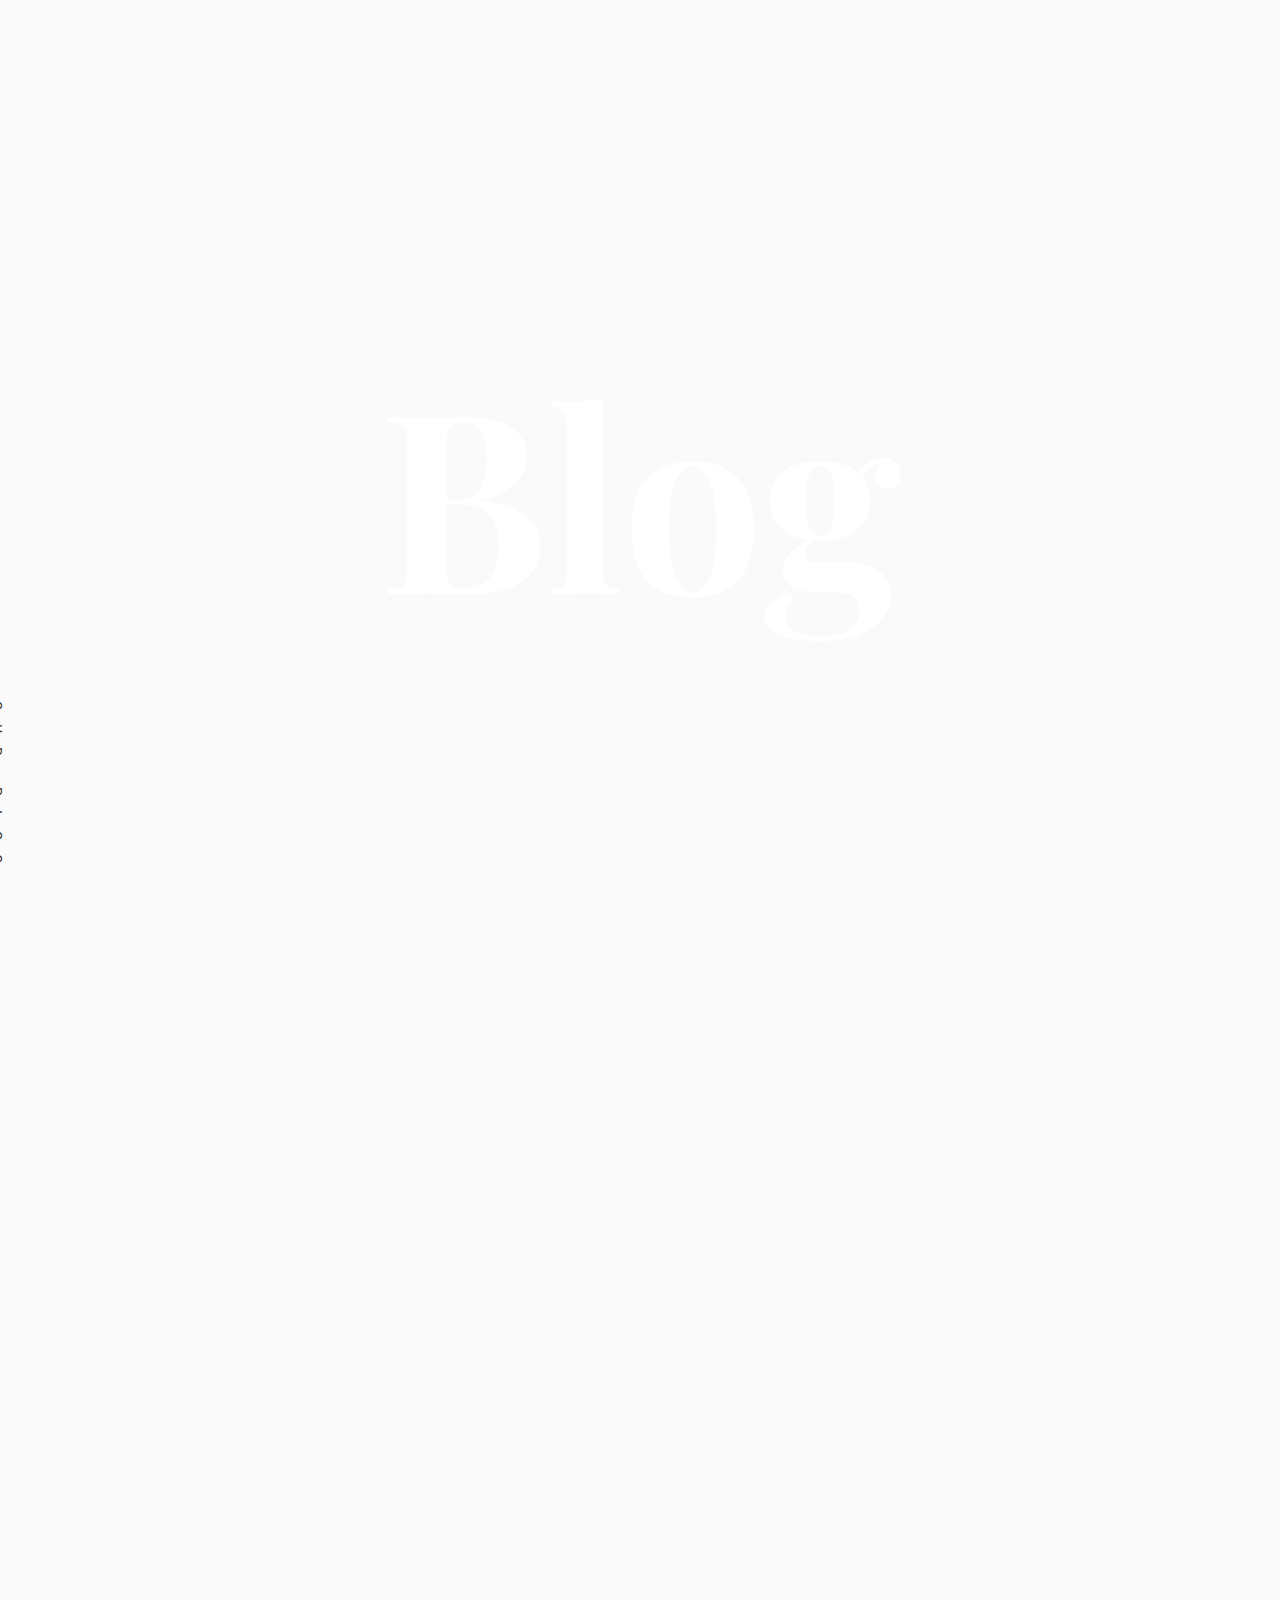
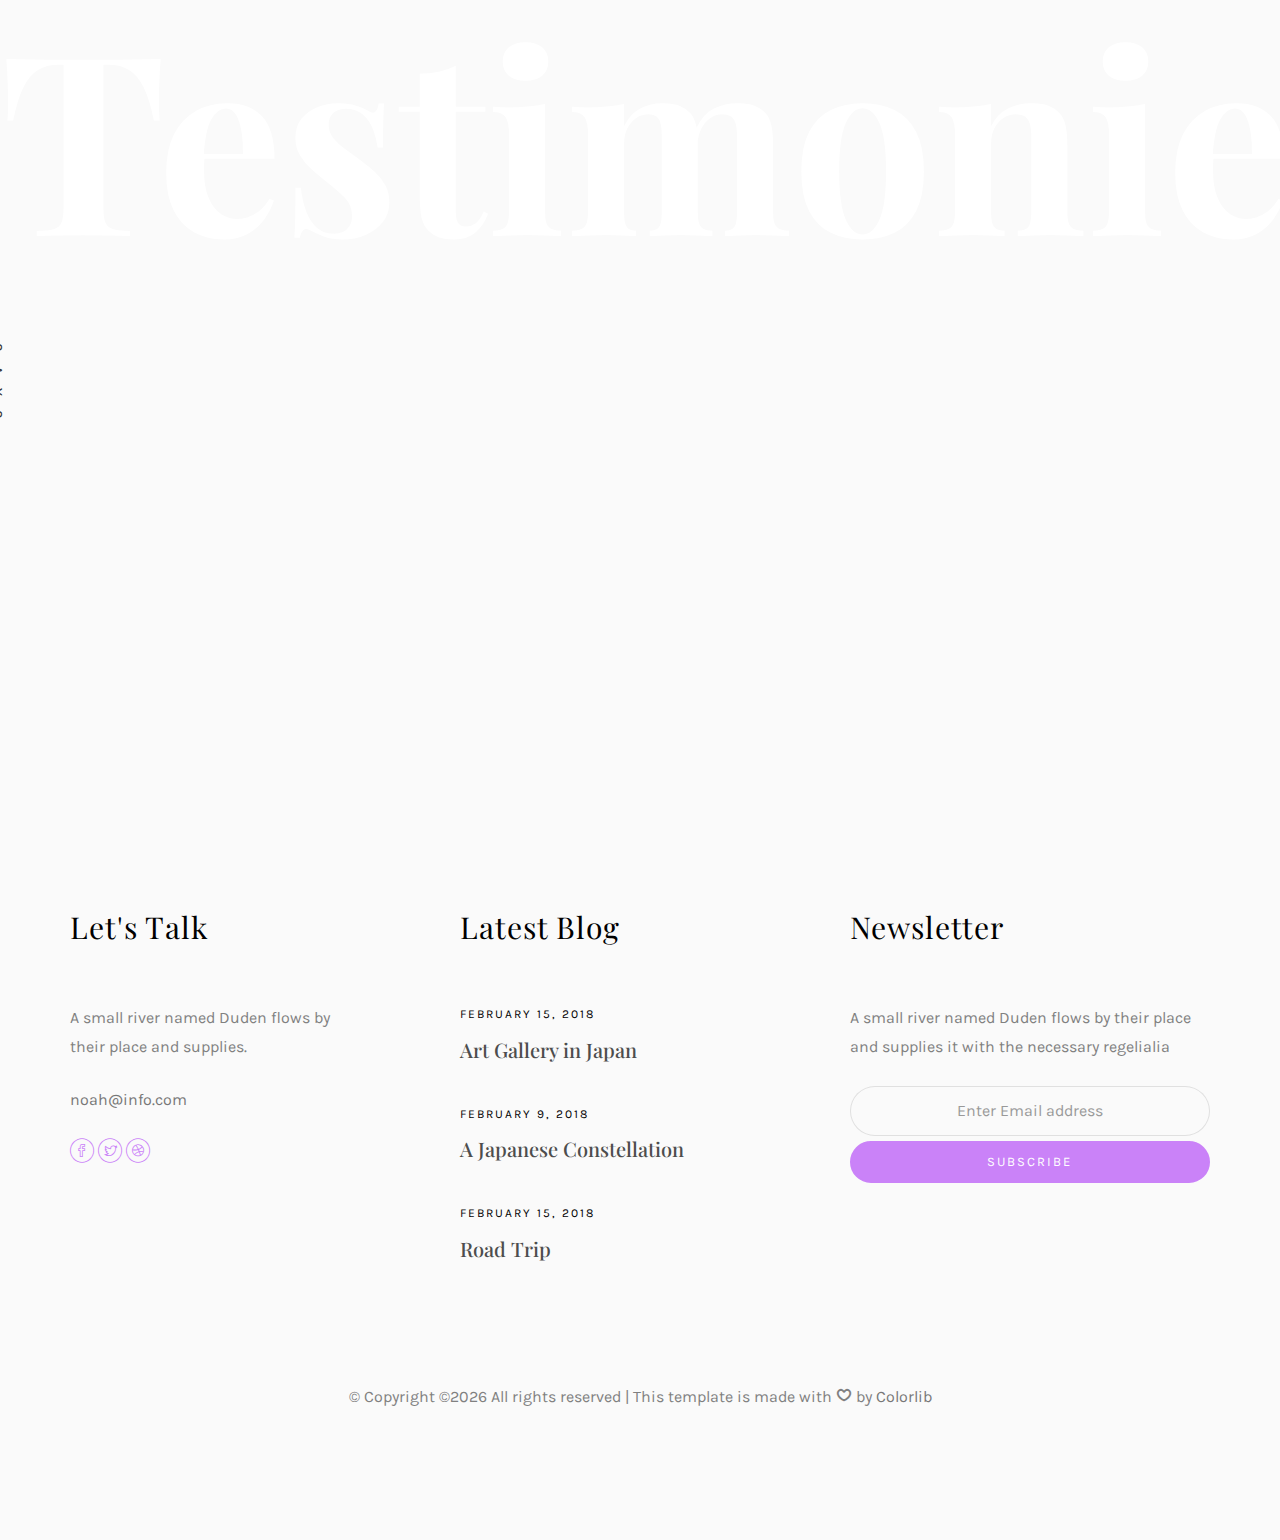
==== commit cb062146: "222" ====
--- a/index.html
+++ b/index.html
@@ -52,8 +52,6 @@
 		
 	</head>
 	<body>
-	<body>
-
 	<nav id="colorlib-main-nav" role="navigation">
 		<a href="#" class="js-colorlib-nav-toggle colorlib-nav-toggle active"><i></i></a>
 		<div class="js-fullheight colorlib-table">
@@ -120,12 +118,8 @@
 				<div class="row">
 					<div class="col-md-5 animate-box">
 						<div class="owl-carousel3">
-							<div class="item">
-								<img class="img-responsive about-img" src="images/about.jpg" alt="html5 bootstrap template by colorlib.com">
-							</div>
-							<div class="item">
-								<img class="img-responsive about-img" src="images/about-2.jpg" alt="html5 bootstrap template by colorlib.com">
-							</div>
+ <main></main>
+
 						</div>
 					</div>
 					<div class="col-md-6 col-md-push-1 animate-box">
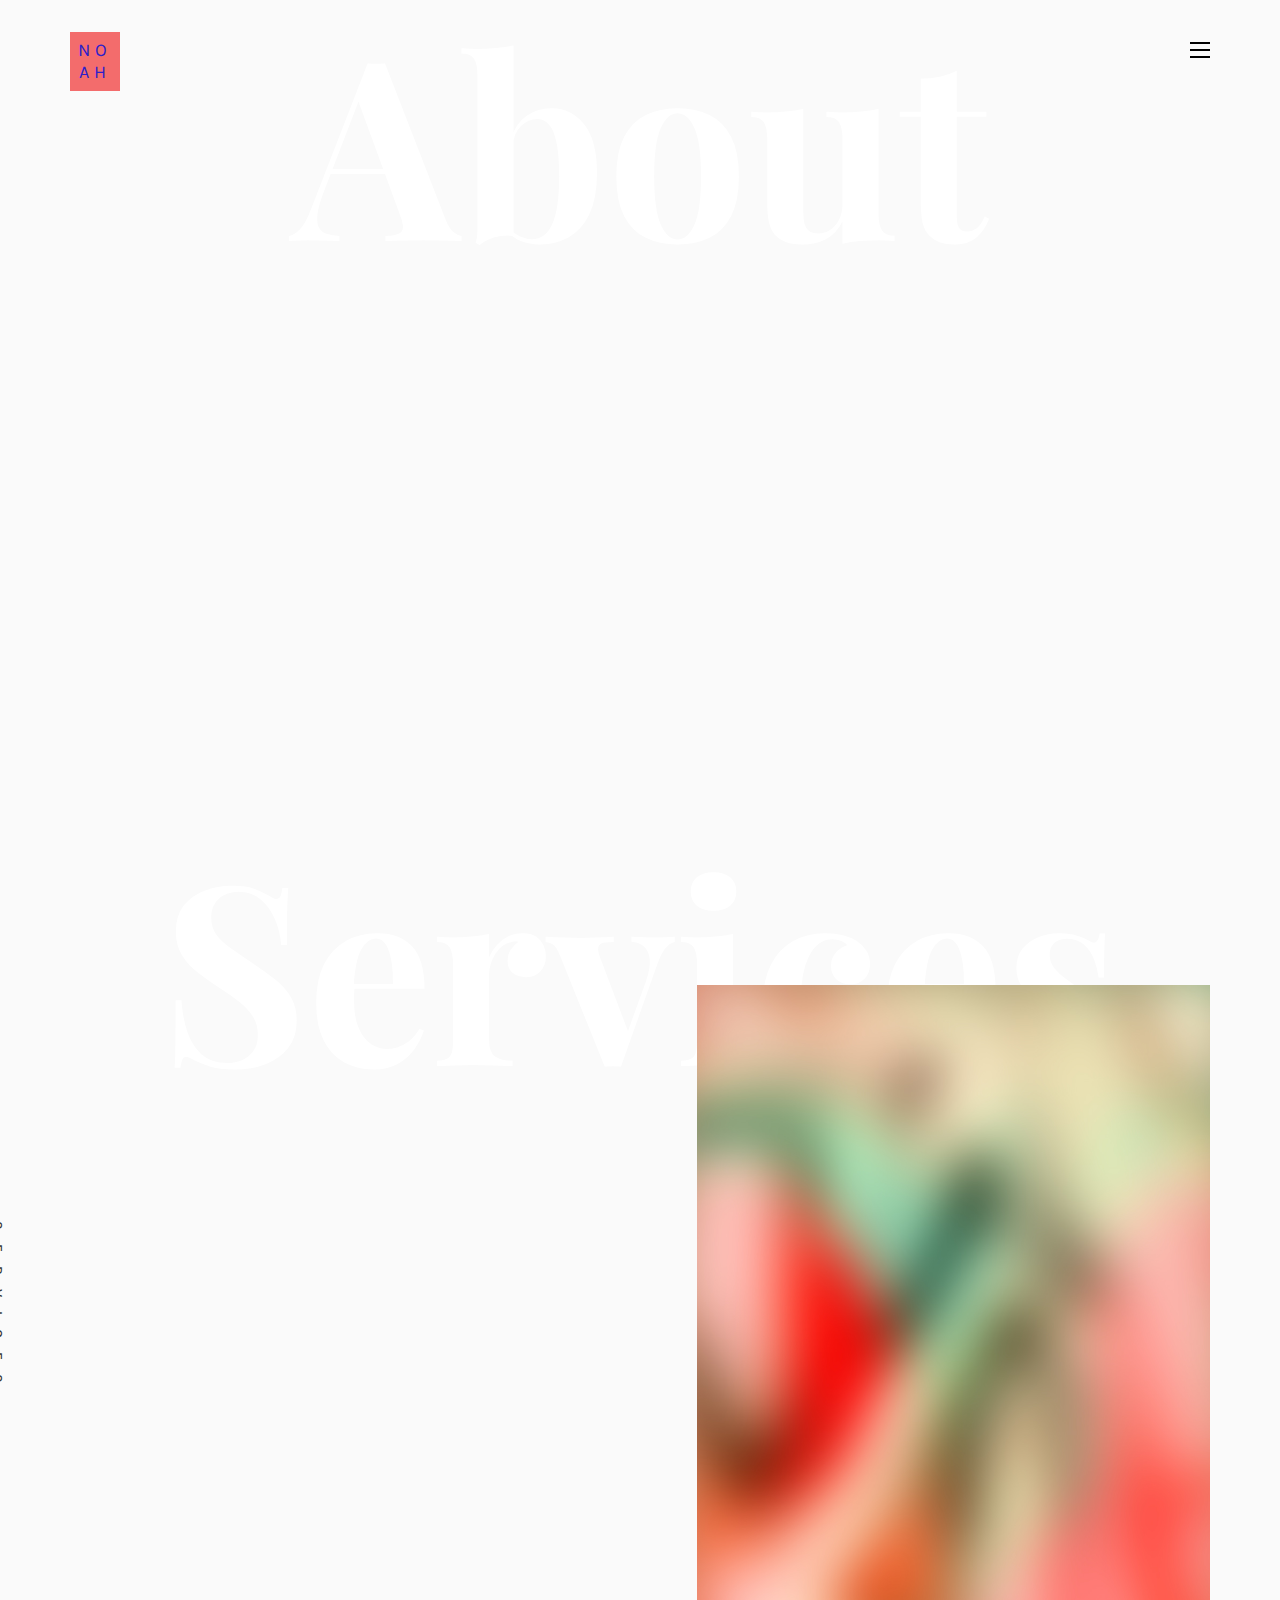
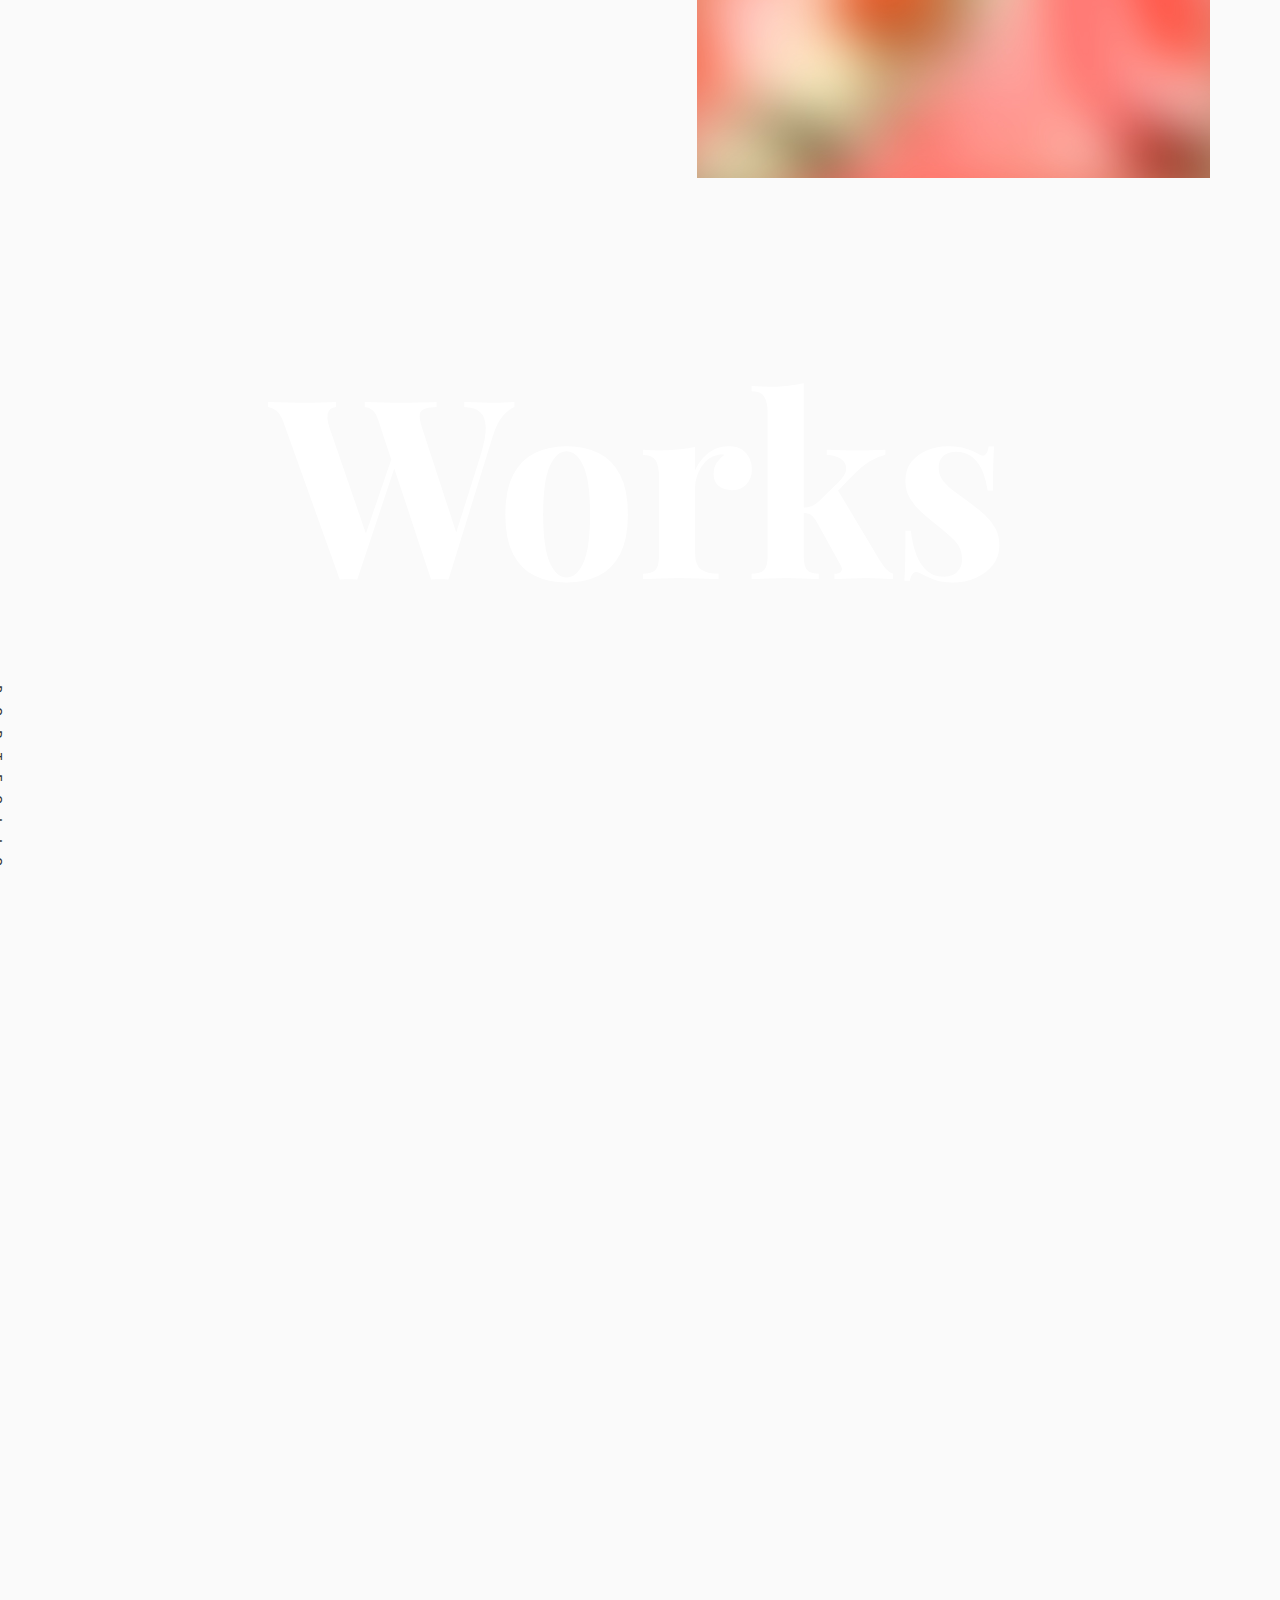
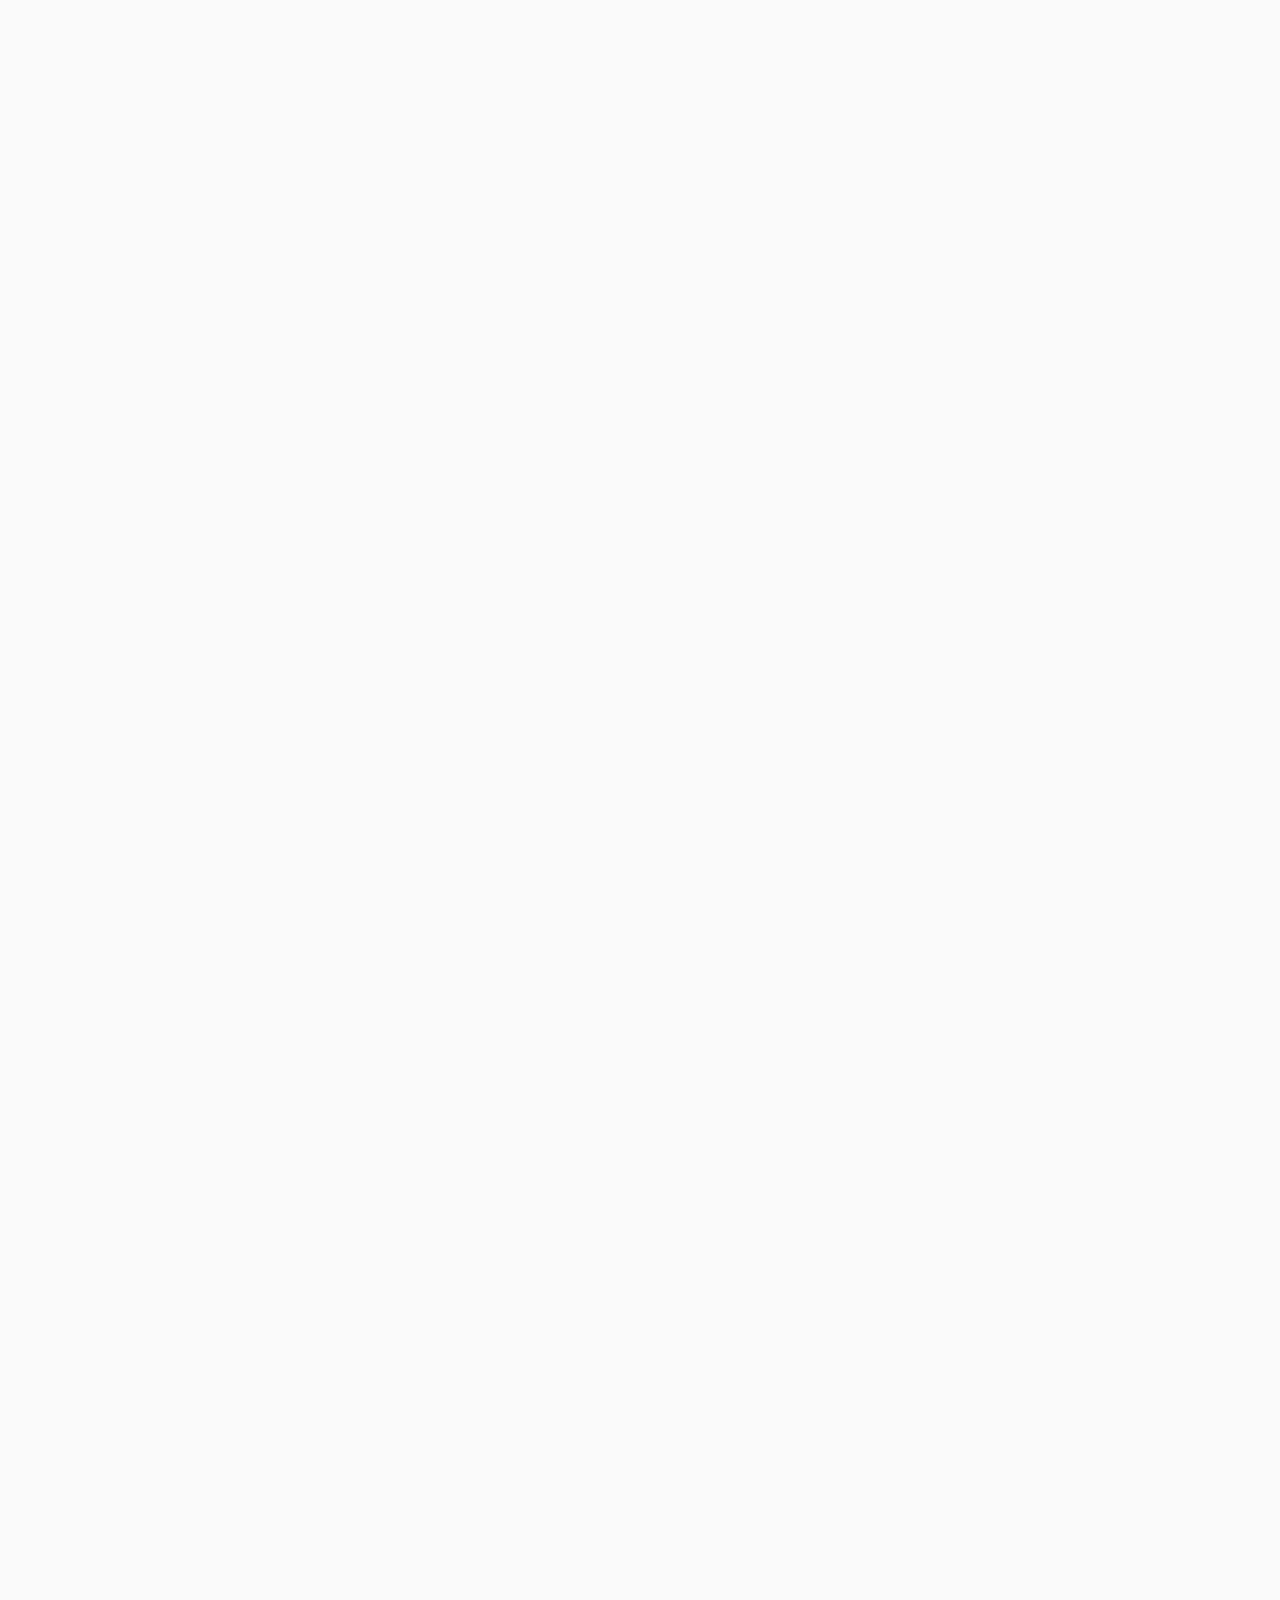
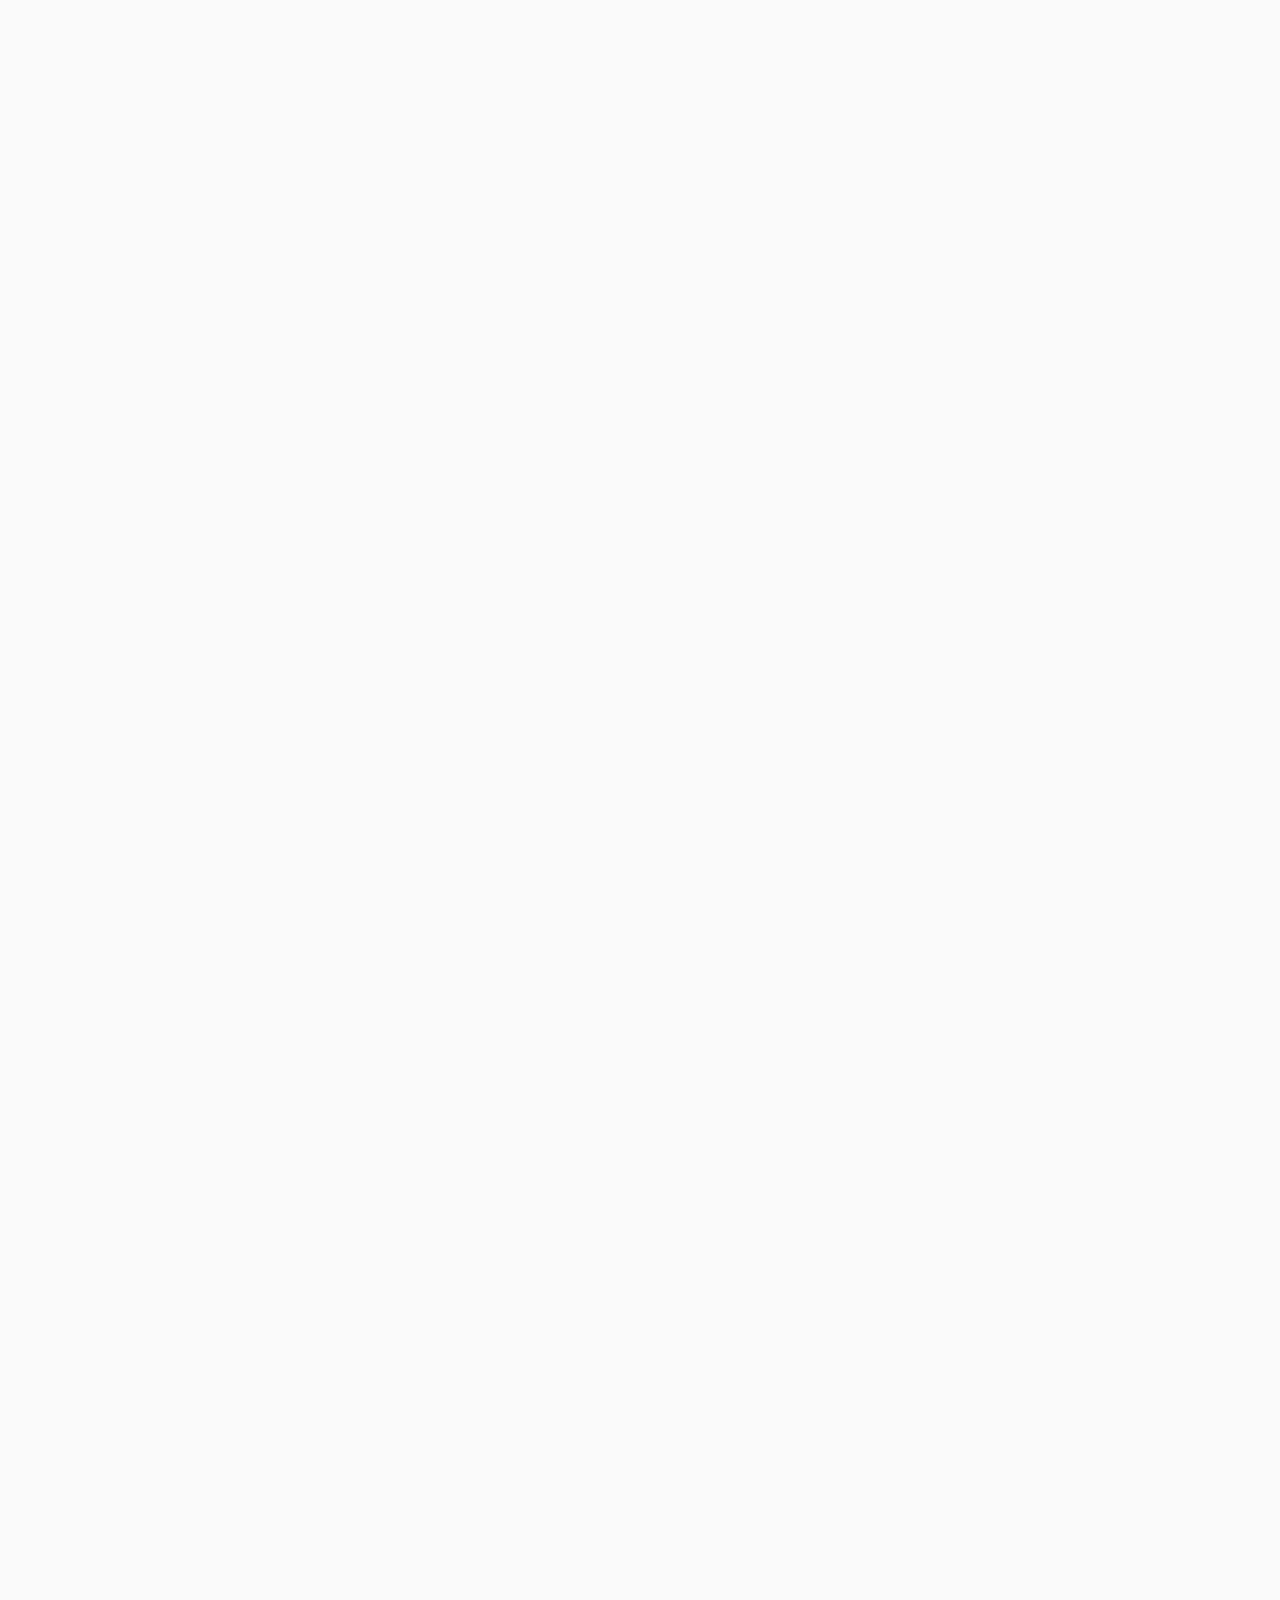
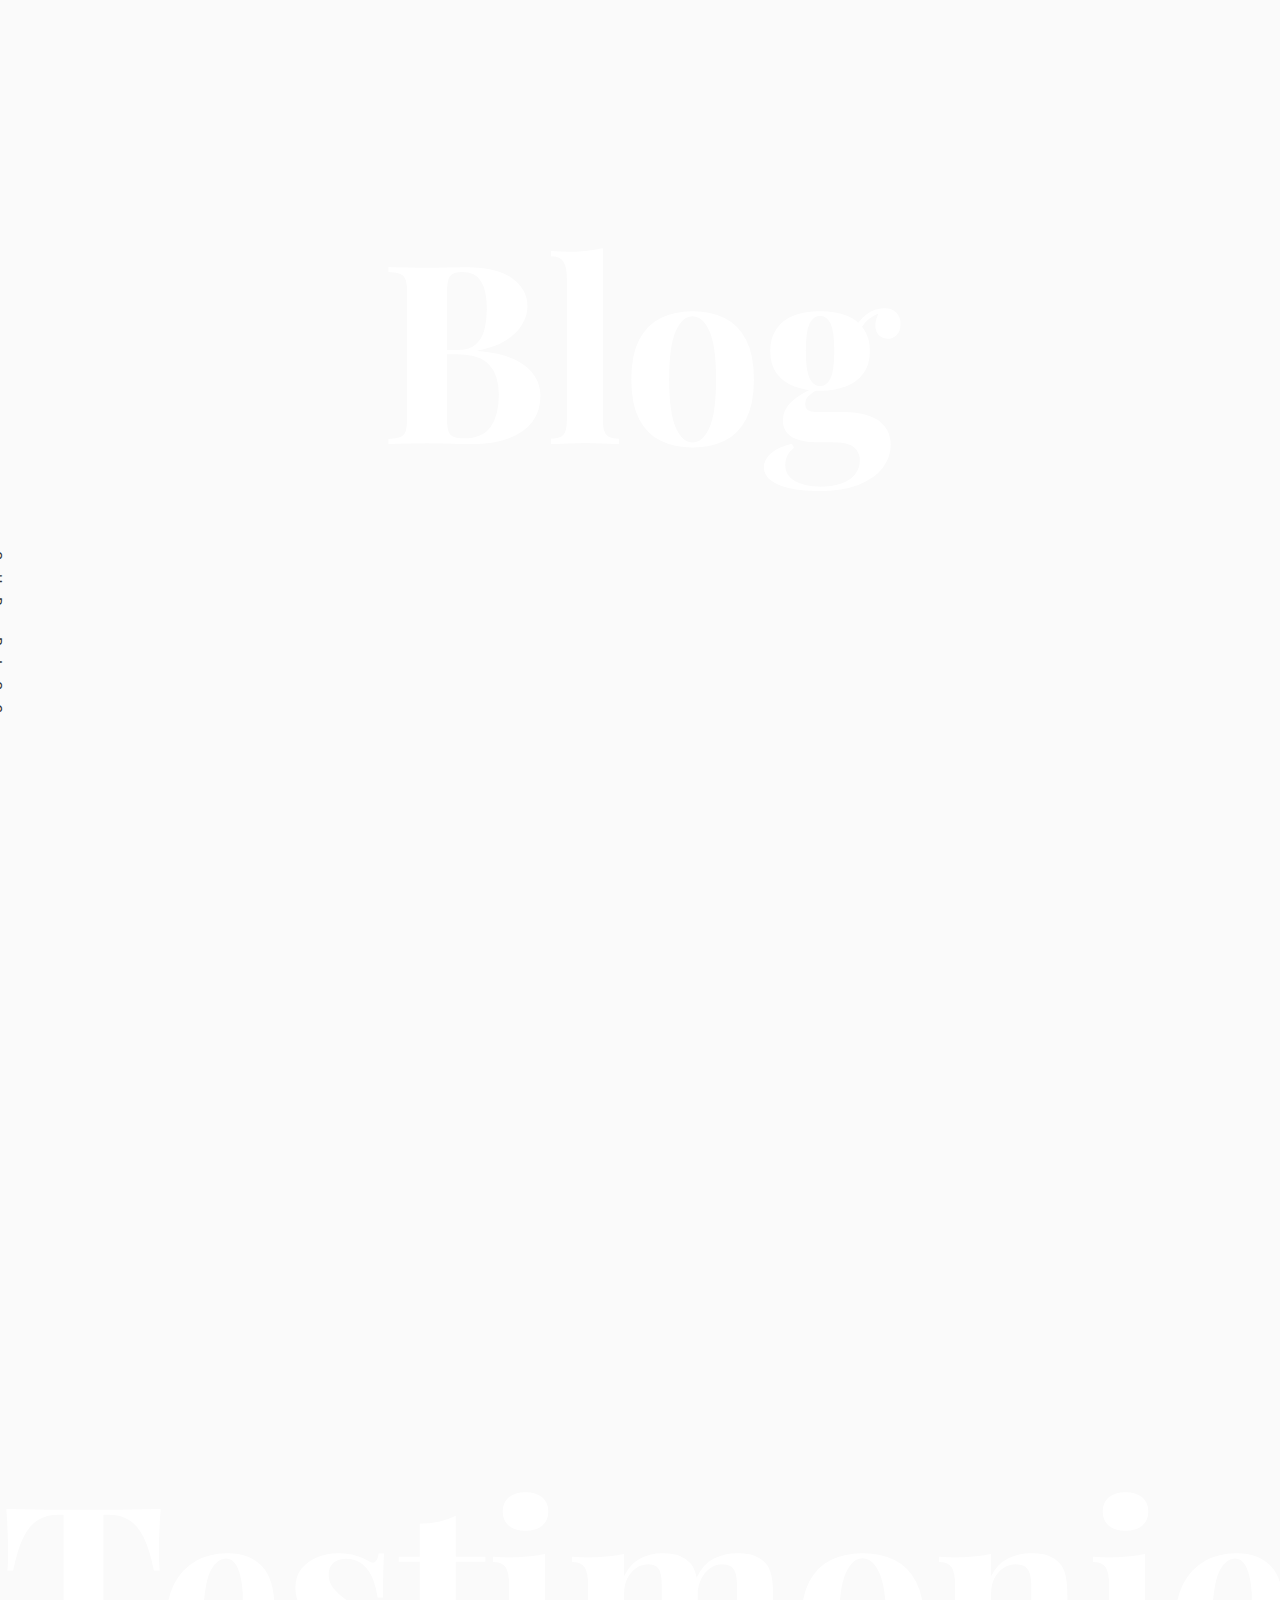
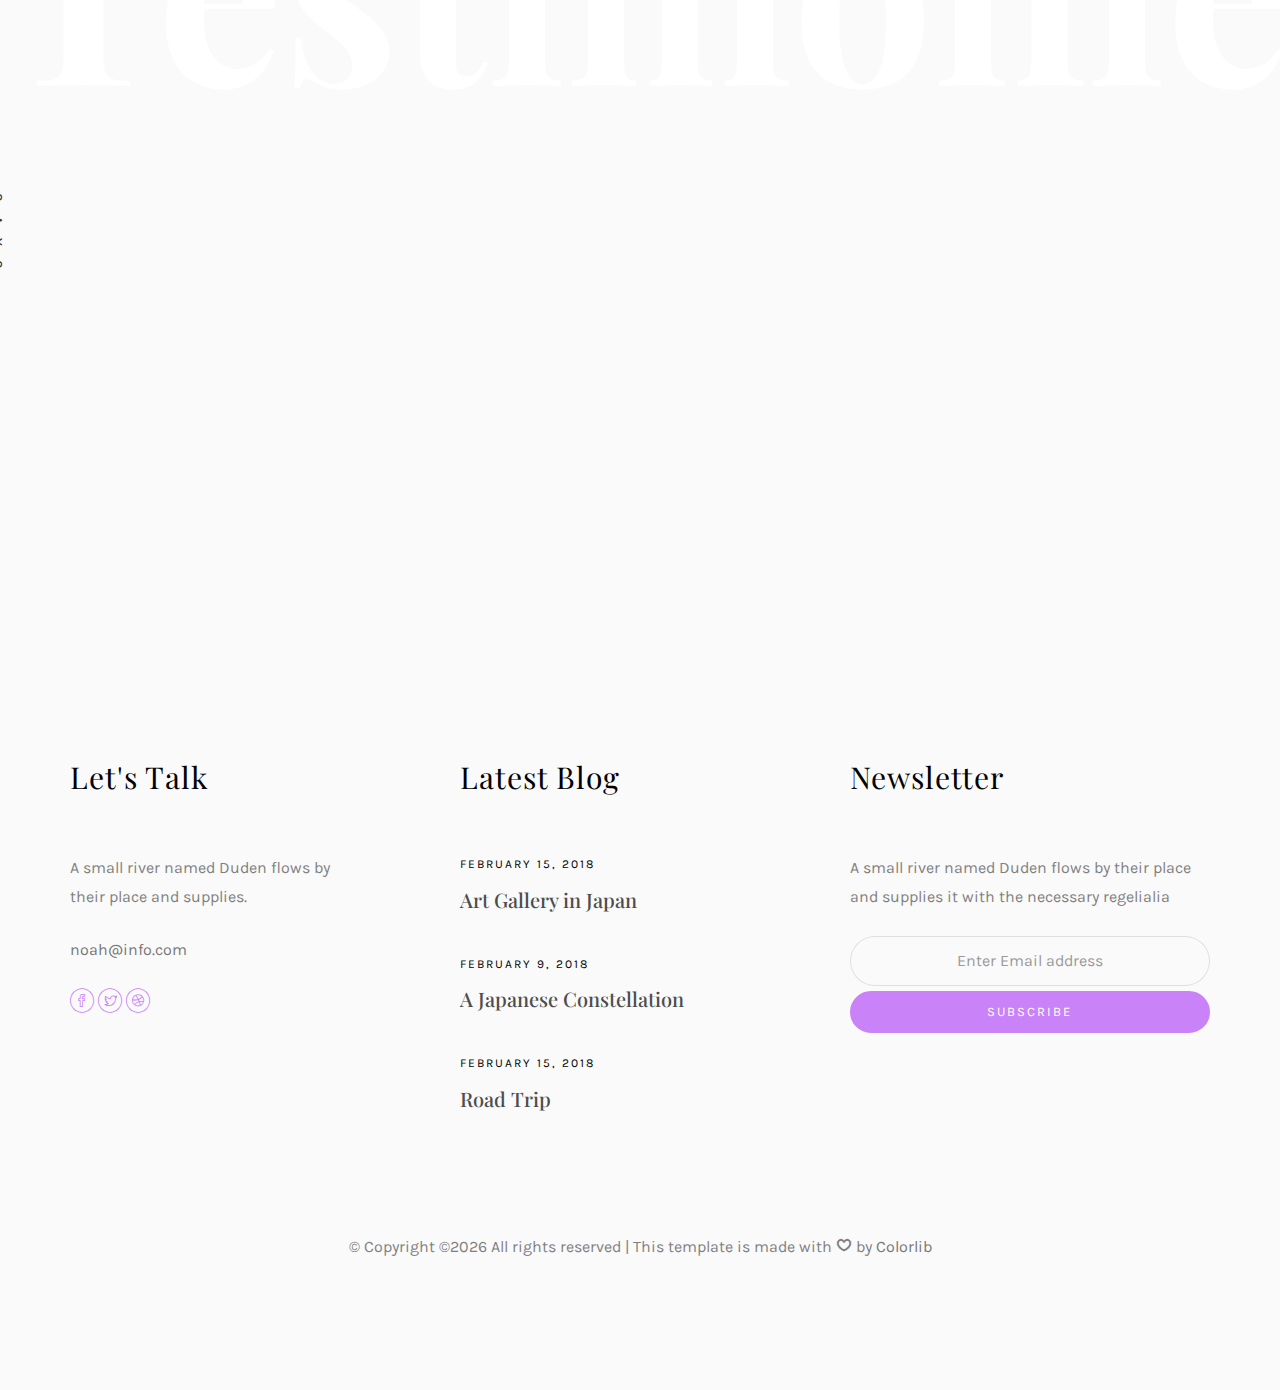
==== commit a508aaef: "111" ====
--- a/index.html
+++ b/index.html
@@ -117,10 +117,7 @@
 				</div>
 				<div class="row">
 					<div class="col-md-5 animate-box">
-						<div class="owl-carousel3">
  <main></main>
-
-						</div>
 					</div>
 					<div class="col-md-6 col-md-push-1 animate-box">
 						<div class="about-desc">
